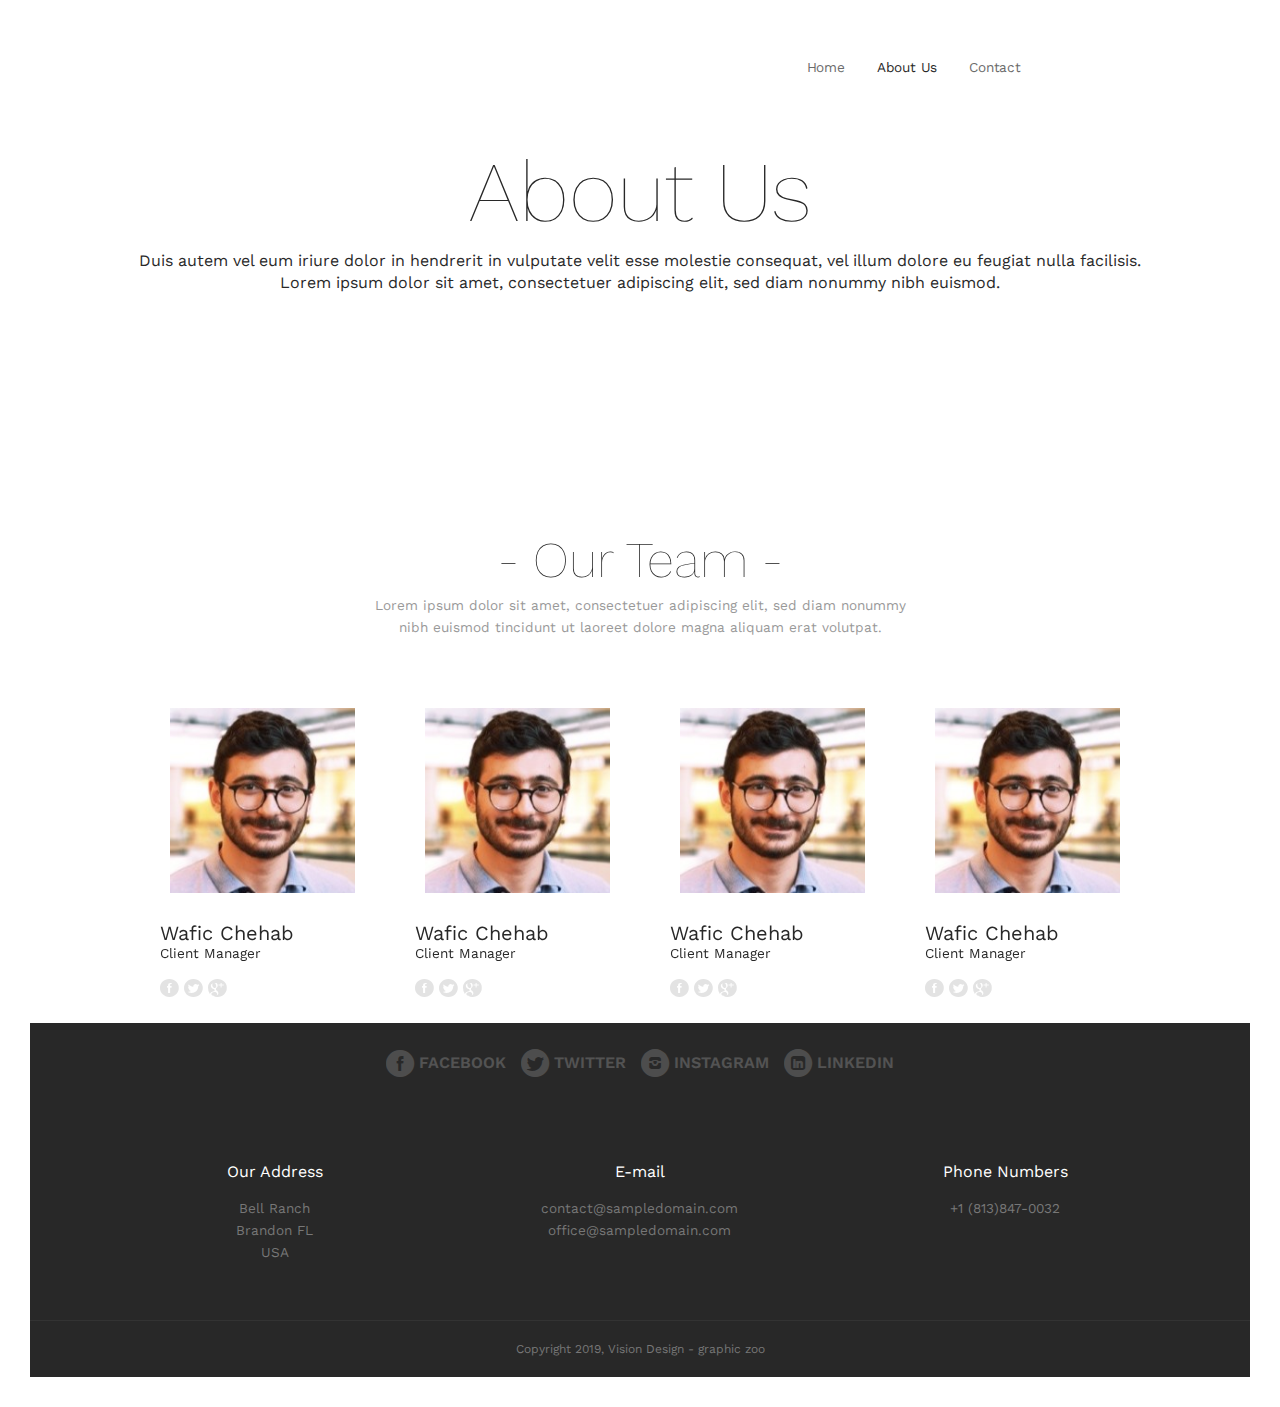
==== about-us.html @ f4c23b9e "Update about-us.html" ====
<!DOCTYPE html>
<html lang="en-US">
  <head>
    <meta charset="UTF-8">
    <meta name="viewport" content="width=device-width, initial-scale=1.0" />
    <title>Florida Multi Tech Services - Here To Help With Tech Questions</title>
    <link rel="stylesheet" href="css/components.css">
    <link rel="stylesheet" href="css/icons.css">
    <link rel="stylesheet" href="css/responsee.css">
    <link rel="stylesheet" href="owl-carousel/owl.carousel.css">
    <link rel="stylesheet" href="owl-carousel/owl.theme.css">
    <link rel="stylesheet" href="css/lightcase.css">
    <!-- CUSTOM STYLE -->
    <link rel="stylesheet" href="css/template-style.css">
    <link href="https://fonts.googleapis.com/css?family=Work+Sans:100,400,600,900&subset=latin-ext" rel="stylesheet">
    <script type="text/javascript" src="js/jquery-1.8.3.min.js"></script>
    <script type="text/javascript" src="js/jquery-ui.min.js"></script>
  </head>

  <body class="size-1140">
  	<!-- PREMIUM FEATURES BUTTON
  	<a target="_blank" class="hide-s" href="../template/minimalista-premium-responsive-business-template/" style="position:fixed;top:120px;right:-14px;z-index:10;"><img src="img/premium-features.png" alt=""></a>-->
    <div id="page-wrapper">
      <!-- HEADER -->
      <header role="banner" class="position-absolute margin-top-30 margin-m-top-0 margin-s-top-0">
        <!-- Top Navigation -->
        <nav class="background-transparent background-transparent-hightlight full-width sticky">
          <div class="s-12 l-2">
            <a href="index.html" class="logo">
              <!-- Logo version before sticky nav
              <img class="logo-before" src="img/logo-dark.png" alt="">  -->
              <!-- Logo version after sticky nav
              <img class="logo-after" src="img/logo-dark.png" alt="">   -->
            </a>
          </div>
          <div class="s-12 l-10">
            <div class="top-nav right">

              <ul class="right chevron">
                <li><a href="index.html">Home</a></li>
                <li><a href="about-us.html">About Us</a></li>
                <li><a href="contact.html">Contact</a></li>
              </ul>
            </div>
          </div>
        </nav>
      </header>

      <!-- MAIN -->
      <main role="main">
        <!-- Content -->
        <article>
          <header class="section-top-padding background-white">
            <div class="line text-center">
              <h1 class="text-dark text-s-size-30 text-m-size-40 text-l-size-headline text-thin text-line-height-1">About Us</h1>
              <p class="margin-bottom-0 text-size-16 text-dark">Duis autem vel eum iriure dolor in hendrerit in vulputate velit esse molestie consequat, vel illum dolore eu feugiat nulla facilisis.<br>
              Lorem ipsum dolor sit amet, consectetuer adipiscing elit, sed diam nonummy nibh euismod.</p>
            </div>
          </header>
          <section class="section-top-padding background-white">
            <!--<div class="line">
              <div class="margin">
                <div class="s-12 m-12 l-4 margin-m-bottom">
                  <a class="image-hover-zoom margin-bottom" href="/"><img src="img/img-03.jpg" alt=""></a>
                  <h2>Soluta esse molestie</h2>
                  <p class="margin-bottom">Duis autem vel eum iriure dolor in hendrerit in vulputate velit esse molestie consequat. Lorem ipsum dolor sit amet, consectetuer adipiscing elit, sed diam nonummy nibh euismod.</p>
                </div>
                <div class="s-12 m-12 l-4 margin-m-bottom">
                  <a class="image-hover-zoom margin-bottom" href="/"><img src="img/img-04.jpg" alt=""></a>
                  <h2>Dolore feugiat nulla</h2>
                  <p class="margin-bottom">Iriure dolor in hendrerit duis autem vel eum in vulputate velit esse molestie vel illum. Lorem ipsum dolor sit amet, consectetuer adipiscing elit, sed diam nonummy nibh euismod.</p>
                </div>
                <div class="s-12 m-12 l-4 margin-m-bottom">
                  <a class="image-hover-zoom margin-bottom" href="/"><img src="img/img-05.jpg" alt=""></a>
                  <h2>Consequat vel illum</h2>
                  <p class="margin-bottom">Hendrerit in vulputate velit esse molestie consequat, vel illum dolore eu feugiat consequat. Lorem ipsum dolor sit amet, consectetuer adipiscing elit, sed diam nonummy nibh euismod.</p>
                </div>
              </div>
            </div> -->
          </section>
          <section class="section-top-padding background-white">
            <div class="line">
              <h2 class="text-s-size-40 text-size-50 text-line-height-1 margin-bottom-10 text-thin text-center"><span class="text-dark">-</span> Our Team <span class="text-dark">-</span></h2>
              <p class="margin-bottom-50 text-center">
              Lorem ipsum dolor sit amet, consectetuer adipiscing elit, sed diam nonummy<br> nibh euismod tincidunt ut laoreet dolore magna aliquam erat volutpat.
              </p>
              <div class="carousel-blocks owl-carousel">
                <div class="item">
                  <div class="padding">
                    <img class="full-img border-image border-primary" src="img/team-01.jpg" alt="" title="Team" />
                    <h3 class="text-s-size-16 text-size-20 text-line-height-1 text-dark margin-top-20 margin-bottom-0">Wafic Chehab</h3>
                    <p class="text-size-14 text-dark margin-bottom-10">Client Manager</p>
                    <a target="_blank" href="https://www.facebook.com"><i class="icon-facebook_circle text-size-20"></i></a> <a target="_blank" href="https://www.twitter.com"><i class="icon-twitter_circle text-size-20"></i></a> <a target="_blank" href="https://www.google.com"><i class="icon-google_plus_circle text-size-20"></i></a>
                  </div>
                </div>
              <!--  <div class="item">
                  <div class="padding">
                    <img class="full-img border-image border-primary" src="img/team-02.jpg" alt="" title="Team" />
                    <h3 class="text-s-size-16 text-size-20 text-line-height-1 text-dark margin-top-20 margin-bottom-0">Jane Naismith</h3>
                    <p class="text-size-14 text-dark margin-bottom-10">Graphic Designer</p>
                    <a target="_blank" href="https://www.facebook.com"><i class="icon-facebook_circle text-size-20"></i></a> <a target="_blank" href="https://www.google.com"><i class="icon-google_plus_circle text-size-20"></i></a>
                  </div>
                </div> -->
              <!--  <div class="item">
                  <div class="padding">
                    <img class="full-img border-image border-primary" src="img/team-03.jpg" alt="" title="Team" />
                    <h3 class="text-s-size-16 text-size-20 text-line-height-1 text-dark margin-top-20 margin-bottom-0">Mark Stoner</h3>
                    <p class="text-size-14 text-dark margin-bottom-10">Web Developer</p>
                    <a target="_blank" href="https://www.facebook.com"><i class="icon-facebook_circle text-size-20"></i></a> <a target="_blank" href="https://www.twitter.com"><i class="icon-twitter_circle text-size-20"></i></a> <a target="_blank" href="https://www.google.com"><i class="icon-google_plus_circle text-size-20"></i></a>
                  </div>
                </div> -->
              <!--  <div class="item">
                  <div class="padding">
                    <img class="full-img border-image border-primary" src="img/team-04.jpg" alt="" title="Team" />
                    <h3 class="text-s-size-16 text-size-20 text-line-height-1 text-dark margin-top-20 margin-bottom-0">John Sandman</h3>
                    <p class="text-size-14 text-dark margin-bottom-10">Account Manager</p>
                    <a target="_blank" href="https://www.facebook.com"><i class="icon-facebook_circle text-size-20"></i></a> <a target="_blank" href="https://www.twitter.com"><i class="icon-twitter_circle text-size-20"></i></a> <a target="_blank" href="https://www.google.com"><i class="icon-google_plus_circle text-size-20"></i></a>
                  </div>
                </div> -->
              <!--  <div class="item">
                  <div class="padding">
                    <img class="full-img border-image border-primary" src="img/team-05.jpg" alt="" title="Team" />
                    <h3 class="text-s-size-16 text-size-20 text-line-height-1 text-dark margin-top-20 margin-bottom-0">Melissa Style</h3>
                    <p class="text-size-14 text-dark margin-bottom-10">Graphic Designer</p>
                    <a target="_blank" href="https://www.twitter.com"><i class="icon-twitter_circle text-size-20"></i></a> <a target="_blank" href="https://www.google.com"><i class="icon-google_plus_circle text-size-20"></i></a>
                  </div>
                </div>
              </div>-->
            </div>
          </section>
          <!-- <section class="section background-white">
            <div class="line">
              <h2 class="text-s-size-40 text-size-50 text-line-height-1 margin-bottom-10 text-thin text-center"><span class="text-dark">-</span> Our Clients <span class="text-dark">-</span></h2>
              <p class="margin-bottom-50 text-center">
              Lorem ipsum dolor sit amet, consectetuer adipiscing elit, sed diam nonummy<br> nibh euismod tincidunt ut laoreet dolore magna aliquam erat volutpat.
              </p>
              <div class="margin2x">
                <div class="s-6 m-4 l-2">
                  <img class="margin-bottom-40" src="img/logo-5.png" alt="">
                </div>
                <div class="s-6 m-4 l-2">
                  <img class="margin-bottom-40" src="img/logo-2.png" alt="">
                </div>
                <div class="s-6 m-4 l-2">
                  <img class="margin-bottom-40" src="img/logo-3.png" alt="">
                </div>
                <div class="s-6 m-4 l-2">
                  <img class="margin-bottom-40" src="img/logo-4.png" alt="">
                </div>
                <div class="s-6 m-4 l-2">
                  <img class="margin-bottom-40" src="img/logo-5.png" alt="">
                </div>
                <div class="s-6 m-4 l-2">
                  <img class="margin-bottom-40" src="img/logo-1.png" alt="">
                </div>
                <div class="s-6 m-4 l-2">
                  <img class="margin-m-bottom-40" src="img/logo-2.png" alt="">
                </div>
                <div class="s-6 m-4 l-2">
                  <img class="margin-m-bottom-40" src="img/logo-3.png" alt="">
                </div>
                <div class="s-6 m-4 l-2">
                  <img class="margin-m-bottom-40" src="img/logo-4.png" alt="">
                </div>
                <div class="s-6 m-4 l-2">
                  <img class="margin-m-bottom-40" src="img/logo-1.png" alt="">
                </div>
                <div class="s-6 m-4 l-2">
                  <img class="margin-m-bottom-40" src="img/logo-3.png" alt="">
                </div>
                <div class="s-6 m-4 l-2">
                  <img src="img/logo-4.png" alt="">
                </div>
              </div>
            </div>
          </section> -->
        </article>
      </main>

      <!-- FOOTER -->
      <footer>
        <!-- Contact Us -->
        <div class="background-dark padding text-center footer-social">
          <a class="margin-right-10" target="_blank" href="https://www.facebook.com"><i class="icon-facebook_circle text-size-30"></i> <span class="text-strong text-white hide-s hide-m">FACEBOOK</span></a>
          <a class="margin-right-10" target="_blank" href="https://www.twitter.com"><i class="icon-twitter_circle text-size-30"></i> <span class="text-strong text-white hide-s hide-m">TWITTER</span></a>
          <a class="margin-right-10" target="_blank" href="https://www.instagram.com"><i class="icon-instagram_circle text-size-30"></i> <span class="text-strong text-white hide-s hide-m">INSTAGRAM</span></a>
          <a target="_blank" href="https://www.linkedin.com"><i class="icon-linked_in_circle text-size-30"></i> <span class="text-strong text-white hide-s hide-m">LINKEDIN</span></a>
        </div>

        <!-- Main Footer -->
        <section class="section-small-padding text-center background-dark full-width">
          <div class="line">
            <div class="margin">
              <!-- Collumn 1 -->
              <div class="s-12 m-12 l-4 margin-m-bottom-30">
                <h3 class="text-size-16">Our Address</h3>
                <p class="text-size-14">
                   Bell Ranch<br>
                   Brandon FL<br>
                   USA
                </p>
              </div>
              <!-- Collumn 2 -->
              <div class="s-12 m-12 l-4 margin-m-bottom-30">
                <h3 class="text-size-16">E-mail</h3>
                <p class="text-size-14">
                   contact@sampledomain.com<br>
                   office@sampledomain.com
                </p>
              </div>
              <!-- Collumn 3 -->
              <div class="s-12 m-12 l-4 ">
                <h3 class="text-size-16">Phone Numbers</h3>
                <p class="text-size-14">
                   +1 (813)847-0032<br>

                </p>
              </div>
            </div>
          </div>
        </section>
        <hr class="break margin-top-bottom-0" style="border-color: rgba(0, 0, 0, 0.80);">

        <!-- Bottom Footer -->
        <section class="padding background-dark full-width">
          <div class="text-center">
            <p class="text-size-12">Copyright 2019, Vision Design - graphic zoo</p>

          </div>
        </section>
      </footer>
    </div>
    <script type="text/javascript" src="js/responsee.js"></script>
    <script type="text/javascript" src="js/jquery.events.touch.js"></script>
    <script type="text/javascript" src="owl-carousel/owl.carousel.js"></script>
    <script type="text/javascript" src="js/template-scripts.js"></script>
  </body>
</html>
---- css/components.css ----
/*
 * Components CSS - v6 - 2016-07-08
 * https://www.myresponsee.com
 * Copyright 2019, Vision Design - graphic zoo
 * Free to use under the MIT license.
*/
/* Tabs */
.tab-item {
  background: none repeat scroll 0 0 #fff;
  display: none;
  padding: 1.25rem 0;
}
.tab-item.tab-active {
  display: block;
}
.tab-content > .tab-label {
  display: none;
}
.tab-nav > .tab-label {
  float:left;
}
a.tab-label, a.tab-label:link, a.tab-label:visited, a.tab-label:hover {
  background: none repeat scroll 0 0 #262626;
  color: #fff;
  margin-right: 1px;
  padding: 0.625rem 1.25rem;
  transition: background 0.20s linear 0s;
  -o-transition: background 0.20s linear 0s;
  -ms-transition: background 0.20s linear 0s;
  -moz-transition: background 0.20s linear 0s;
  -webkit-transition: background 0.20s linear 0s;
}
a.tab-label:hover,a.tab-label.active-btn {
  background: none repeat scroll 0 0 #999;
}
.tab-label.active-btn {
  cursor: default;
}
.tab-content {
  text-align: left;
}
@media screen and (max-width:768px) {    
  .tab-nav > .tab-label {
    margin: 0.5px 0;
    width: 100%;
  }
}
/* Custom forms */
form.customform input, form.customform select, form.customform textarea, form.customform button {
 font-size:0.9rem;
 font-family:inherit;
 margin-bottom:1.25rem;
} 
form.customform input, form.customform select {height: 2.7rem;}
form.customform input, form.customform textarea, form.customform select { 
 background: none repeat scroll 0 0 #F5F5F5;
 transition: background 0.20s linear 0s;
 -o-transition: background 0.20s linear 0s;
 -ms-transition: background 0.20s linear 0s;
 -moz-transition: background 0.20s linear 0s;
 -webkit-transition: background 0.20s linear 0s;
}
form.customform input:hover, form.customform textarea:hover, form.customform select:hover, form.customform input:focus, form.customform textarea:focus, form.customform select:focus {background: none repeat scroll 0 0 #fff;}
form.customform input, form.customform textarea, form.customform select {
 background: none repeat scroll 0 0 #F5F5F5;
 border: 1px solid #E0E0E0;
 padding: 0.625rem;
 width: 100%;
}
form.customform input[type="file"] {
 border: 1px solid #E0E0E0;
 height: auto;
 max-height: 2.7rem;
 min-height: 2.7rem;
 padding: 0.4rem;
 width: 100%;
}
form.customform input[type="radio"], form.customform input[type="checkbox"] {
 margin-right: 0.625rem;
 width:auto;
 padding:0;
 height:auto;
}
form.customform option {padding: 0.625rem;}
form.customform select[multiple="multiple"] {height: auto;}
form.customform button {
 width: 100%;
 background: none repeat scroll 0 0 #152732;
 border: 0 none;
 color: #fff;
 height: 2.7rem;
 padding: 0.625rem;
 cursor:pointer;
 width: 100%;
 transition: background 0.20s linear 0s;
 -o-transition: background 0.20s linear 0s;
 -ms-transition: background 0.20s linear 0s;
 -moz-transition: background 0.20s linear 0s;
 -webkit-transition: background 0.20s linear 0s;
}
/* Tooltip */
a.tooltip-container,.tooltip-container {
  border-bottom:1px dotted;
  border-bottom-color: color;
  cursor: help;
  font-weight: 600;
}
a .tooltip-content,.tooltip-content {
  background: #152732 none repeat scroll 0 0;
  color: #fff!important;
  border-radius: 3px;
  display: none;
  font-size: 0.8rem;
  font-weight: normal;
  line-height: 1.3rem;
  margin-top: -1.25rem;
  max-width: 300px;
  padding: 0.625rem;
  position: absolute;
  z-index: 10;
}
.tooltip-content::after {
  border-left: 9px solid transparent;
  border-right: 9px solid transparent;
  border-top: 7px solid #152732;
  bottom: -5px;
  clear: both;
  content: "";
  height: 0;
  left: 50%;
  margin-left: -5px;
  position: absolute;
  width: 0;
}
a.tooltip-content.tooltip-bottom,.tooltip-content.tooltip-bottom {
  margin-top: 1.25rem;
}
.tooltip-content.tooltip-bottom::after {
  border-left: 9px solid transparent;
  border-right: 9px solid transparent;
  border-top: 0;
  border-bottom: 7px solid #152732;
  top: -5px;
}
/* Buttons */
.button,a.button,a.button:link,a.button:active,a.button:visited {
  background: #777 none repeat scroll 0 0;
  border: 0;
  color: #fff;
  cursor: pointer;
  display: inline-block;
  font-size: 0.85rem;
  padding: 0.825rem 1rem;
  text-align: center;
  transition: all 0.20s linear 0s;
  -o-transition: all 0.20s linear 0s;
  -ms-transition: all 0.20s linear 0s;
  -moz-transition: all 0.20s linear 0s;
  -webkit-transition: all 0.20s linear 0s;
}
.button.rounded-btn {
  border-radius: 4px;
}
.button.rounded-full-btn {
  border-radius: 100px;
}
.button:hover {box-shadow: 0 0 10px 100px rgba(255,255,255,0.15) inset;}
.button.secondary-btn,a.button.secondary-btn,a.button.secondary-btn:link,a.button.secondary-btn:active,a.button.secondary-btn:visited {
  background: #444 none repeat scroll 0 0;
}
.button.cancel-btn,a.button.cancel-btn,a.button.cancel-btn:link,a.button.cancel-btn:active,a.button.cancel-btn:visited {
  background: #dc003a none repeat scroll 0 0;
}
.button.submit-btn,a.button.submit-btn,a.button.submit-btn:link,a.button.submit-btn:active,a.button.submit-btn:visited {
  background: #b4bf04 none repeat scroll 0 0;
}
.button.reload-btn,a.button.reload-btn,a.button.reload-btn:link,a.button.reload-btn:active,a.button.reload-btn:visited {
  background: #ff9800 none repeat scroll 0 0;
}
.button.disabled-btn {
  cursor: not-allowed!important;
  opacity: 0.2;
}
.button i {
  background: rgba(0, 0, 0, 0.1) none repeat scroll 0 0;
  border-radius: 27px;
  color: #fff!important;
  display: inline-block;
  font-size: 0.8rem;
  height: 27px;
  line-height: 27px;
  margin-right: 5px;
  width: 27px;
  transition: all 0.20s linear 0s;
  -o-transition: all 0.20s linear 0s;
  -ms-transition: all 0.20s linear 0s;
  -moz-transition: all 0.20s linear 0s;
  -webkit-transition: all 0.20s linear 0s;
}
.button:hover > i {
  background: rgba(0, 0, 0, 0.06) none repeat scroll 0 0;
}
.grid .button {
    width: 100%;
}
---- css/icons.css ----
/* Icon font - MFG labs */
@font-face {
  font-family: 'mfg';
    src: url('../font/mfglabsiconset-webfont.eot');
    src: url('../font/mfglabsiconset-webfont.svg#mfg_labs_iconsetregular') format('svg'),
   		   url('../font/mfglabsiconset-webfont.eot?#iefix') format('embedded-opentype'),
         url('../font/mfglabsiconset-webfont.woff') format('woff'),
         url('../font/mfglabsiconset-webfont.ttf') format('truetype');
    font-weight: normal;
    font-style: normal;
}

.icon-cloud,
.icon-at,
.icon-plus,
.icon-minus,
.icon-arrow_up,
.icon-arrow_down,
.icon-arrow_right,
.icon-arrow_left,
.icon-chevron_down,
.icon-chevron_up,
.icon-chevron_right,
.icon-chevron_left,
.icon-reorder,
.icon-list,
.icon-reorder_square,
.icon-reorder_square_line,
.icon-coverflow,
.icon-coverflow_line,
.icon-pause,
.icon-play,
.icon-step_forward,
.icon-step_backward,
.icon-fast_forward,
.icon-fast_backward,
.icon-cloud_upload,
.icon-cloud_download,
.icon-data_science,
.icon-data_science_black,
.icon-globe,
.icon-globe_black,
.icon-math_ico,
.icon-math,
.icon-math_black,
.icon-paperplane_ico,
.icon-paperplane,
.icon-paperplane_black,
.icon-color_balance,
.icon-star,
.icon-star_half,
.icon-star_empty,
.icon-star_half_empty,
.icon-reload,
.icon-heart,
.icon-heart_broken,
.icon-hashtag,
.icon-reply,
.icon-retweet,
.icon-signin,
.icon-signout,
.icon-download,
.icon-upload,
.icon-placepin,
.icon-display_screen,
.icon-tablet,
.icon-smartphone,
.icon-connected_object,
.icon-lock,
.icon-unlock,
.icon-camera,
.icon-isight,
.icon-video_camera,
.icon-random,
.icon-message,
.icon-discussion,
.icon-calendar,
.icon-ringbell,
.icon-movie,
.icon-mail,
.icon-pen,
.icon-settings,
.icon-measure,
.icon-vector,
.icon-vector_pen,
.icon-mute_on,
.icon-mute_off,
.icon-home,
.icon-sheet,
.icon-arrow_big_right,
.icon-arrow_big_left,
.icon-arrow_big_down,
.icon-arrow_big_up,
.icon-dribbble_circle,
.icon-dribbble,
.icon-facebook_circle,
.icon-facebook,
.icon-git_circle_alt,
.icon-git_circle,
.icon-git,
.icon-octopus,
.icon-twitter_circle,
.icon-twitter,
.icon-google_plus_circle,
.icon-google_plus,
.icon-linked_in_circle,
.icon-linked_in,
.icon-instagram,
.icon-instagram_circle,
.icon-mfg_icon,
.icon-xing,
.icon-xing_circle,
.icon-mfg_icon_circle,
.icon-user,
.icon-user_male,
.icon-user_female,
.icon-users,
.icon-file_open,
.icon-file_close,
.icon-file_alt,
.icon-file_close_alt,
.icon-attachment,
.icon-check,
.icon-cross_mark,
.icon-cancel_circle,
.icon-check_circle,
.icon-magnifying,
.icon-inbox,
.icon-clock,
.icon-stopwatch,
.icon-hourglass,
.icon-trophy,
.icon-unlock_alt,
.icon-lock_alt,
.icon-arrow_doubled_right,
.icon-arrow_doubled_left,
.icon-arrow_doubled_down,
.icon-arrow_doubled_up,
.icon-link,
.icon-warning,
.icon-warning_alt,
.icon-magnifying_plus,
.icon-magnifying_minus,
.icon-white_question,
.icon-black_question,
.icon-stop,
.icon-share,
.icon-eye,
.icon-trash_can,
.icon-hard_drive,
.icon-information_black,
.icon-information_white,
.icon-printer,
.icon-letter,
.icon-soundcloud,
.icon-soundcloud_circle,
.icon-anchor,
.icon-female_sign,
.icon-male_sign,
.icon-joystick,
.icon-high_voltage,
.icon-fire,
.icon-newspaper,
.icon-chart,
.icon-spread,
.icon-spinner_1,
.icon-spinner_2,
.icon-chart_alt,
.icon-label,
.icon-brush,
.icon-refresh,
.icon-node,
.icon-node_2,
.icon-node_3,
.icon-link_2_nodes,
.icon-link_3_nodes,
.icon-link_loop_nodes,
.icon-node_size,
.icon-node_color,
.icon-layout_directed,
.icon-layout_radial,
.icon-layout_hierarchical,
.icon-node_link_direction,
.icon-node_link_short_path,
.icon-node_cluster,
.icon-display_graph,
.icon-node_link_weight,
.icon-more_node_links,
.icon-node_shape,
.icon-node_icon,
.icon-node_text,
.icon-node_link_text,
.icon-node_link_color,
.icon-node_link_shape,
.icon-credit_card,
.icon-disconnect,
.icon-graph,
.icon-new_user {
  font-family: 'mfg';
  font-style: normal;
  font-variant: normal;
  font-weight: normal;
  color:#e3e3e3;
  speak: none; 
  text-transform: none;
  /* Better Font Rendering =========== */
  -webkit-font-smoothing: antialiased;
  -moz-osx-font-smoothing: grayscale;
}
.icon2x {font-size: 2rem;}
.icon3x {font-size: 3rem;}

.icon-cloud:before { content: "\2601"; }
.icon-at:before { content: "\0040"; }
.icon-plus:before { content: "\002B"; }
.icon-minus:before { content: "\2212"; }
.icon-arrow_up:before { content: "\2191"; }
.icon-arrow_down:before { content: "\2193"; }
.icon-arrow_right:before { content: "\2192"; }
.icon-arrow_left:before { content: "\2190"; }
.icon-chevron_down:before { content: "\f004"; }
.icon-chevron_up:before { content: "\f005"; }
.icon-chevron_right:before { content: "\f006"; }
.icon-chevron_left:before { content: "\f007"; }
.icon-reorder:before { content: "\f008"; }
.icon-list:before { content: "\f009"; }
.icon-reorder_square:before { content: "\f00a"; }
.icon-reorder_square_line:before { content: "\f00b"; }
.icon-coverflow:before { content: "\f00c"; }
.icon-coverflow_line:before { content: "\f00d"; }
.icon-pause:before { content: "\f00e"; }
.icon-play:before { content: "\f00f"; }
.icon-step_forward:before { content: "\f010"; }
.icon-step_backward:before { content: "\f011"; }
.icon-fast_forward:before { content: "\f012"; }
.icon-fast_backward:before { content: "\f013"; }
.icon-cloud_upload:before { content: "\f014"; }
.icon-cloud_download:before { content: "\f015"; }
.icon-data_science:before { content: "\f016"; }
.icon-data_science_black:before { content: "\f017"; }
.icon-globe:before { content: "\f018"; }
.icon-globe_black:before { content: "\f019"; }
.icon-math_ico:before { content: "\f01a"; }
.icon-math:before { content: "\f01b"; }
.icon-math_black:before { content: "\f01c"; }
.icon-paperplane_ico:before { content: "\f01d"; }
.icon-paperplane:before { content: "\f01e"; }
.icon-paperplane_black:before { content: "\f01f"; }
.icon-color_balance:before { content: "\f020"; }
.icon-star:before { content: "\2605"; }
.icon-star_half:before { content: "\f022"; }
.icon-star_empty:before { content: "\2606"; }
.icon-star_half_empty:before { content: "\f024"; }
.icon-reload:before { content: "\f025"; }
.icon-heart:before { content: "\2665"; }
.icon-heart_broken:before { content: "\f028"; }
.icon-hashtag:before { content: "\f029"; }
.icon-reply:before { content: "\f02a"; }
.icon-retweet:before { content: "\f02b"; }
.icon-signin:before { content: "\f02c"; }
.icon-signout:before { content: "\f02d"; }
.icon-download:before { content: "\f02e"; }
.icon-upload:before { content: "\f02f"; }
.icon-placepin:before { content: "\f031"; }
.icon-display_screen:before { content: "\f032"; }
.icon-tablet:before { content: "\f033"; }
.icon-smartphone:before { content: "\f034"; }
.icon-connected_object:before { content: "\f035"; }
.icon-lock:before { content: "\F512"; }
.icon-unlock:before { content: "\F513"; }
.icon-camera:before { content: "\F4F7"; }
.icon-isight:before { content: "\f039"; }
.icon-video_camera:before { content: "\f03a"; }
.icon-random:before { content: "\f03b"; }
.icon-message:before { content: "\F4AC"; }
.icon-discussion:before { content: "\f03d"; }
.icon-calendar:before { content: "\F4C5"; }
.icon-ringbell:before { content: "\f03f"; }
.icon-movie:before { content: "\f040"; }
.icon-mail:before { content: "\2709"; }
.icon-pen:before { content: "\270F"; }
.icon-settings:before { content: "\9881"; }
.icon-measure:before { content: "\f044"; }
.icon-vector:before { content: "\f045"; }
.icon-vector_pen:before { content: "\2712"; }
.icon-mute_on:before { content: "\f047"; }
.icon-mute_off:before { content: "\f048"; }
.icon-home:before { content: "\2302"; }
.icon-sheet:before { content: "\f04a"; }
.icon-arrow_big_right:before { content: "\21C9"; }
.icon-arrow_big_left:before { content: "\21C7"; }
.icon-arrow_big_down:before { content: "\21CA"; }
.icon-arrow_big_up:before { content: "\21C8"; }
.icon-dribbble_circle:before { content: "\f04f"; }
.icon-dribbble:before { content: "\f050"; }
.icon-facebook_circle:before { content: "\f051"; }
.icon-facebook:before { content: "\f052"; }
.icon-git_circle_alt:before { content: "\f053"; }
.icon-git_circle:before { content: "\f054"; }
.icon-git:before { content: "\f055"; }
.icon-octopus:before { content: "\f056"; }
.icon-twitter_circle:before { content: "\f057"; }
.icon-twitter:before { content: "\f058"; }
.icon-google_plus_circle:before { content: "\f059"; }
.icon-google_plus:before { content: "\f05a"; }
.icon-linked_in_circle:before { content: "\f05b"; }
.icon-linked_in:before { content: "\f05c"; }
.icon-instagram:before { content: "\f05d"; }
.icon-instagram_circle:before { content: "\f05e"; }
.icon-mfg_icon:before { content: "\f05f"; }
.icon-xing:before { content: "\F532"; }
.icon-xing_circle:before { content: "\F533"; }
.icon-mfg_icon_circle:before { content: "\f060"; }
.icon-user:before { content: "\f061"; }
.icon-user_male:before { content: "\f062"; }
.icon-user_female:before { content: "\f063"; }
.icon-users:before { content: "\f064"; }
.icon-file_open:before { content: "\F4C2"; }
.icon-file_close:before { content: "\f067"; }
.icon-file_alt:before { content: "\f068"; }
.icon-file_close_alt:before { content: "\f069"; }
.icon-attachment:before { content: "\f06a"; }
.icon-check:before { content: "\2713"; }
.icon-cross_mark:before { content: "\274C"; }
.icon-cancel_circle:before { content: "\F06E"; }
.icon-check_circle:before { content: "\f06d"; }
.icon-magnifying:before { content: "\F50D"; }
.icon-inbox:before { content: "\f070"; }
.icon-clock:before { content: "\23F2"; }
.icon-stopwatch:before { content: "\23F1"; }
.icon-hourglass:before { content: "\231B"; }
.icon-trophy:before { content: "\f074"; }
.icon-unlock_alt:before { content: "\F075"; }
.icon-lock_alt:before { content: "\F510"; }
.icon-arrow_doubled_right:before { content: "\21D2"; }
.icon-arrow_doubled_left:before { content: "\21D0"; }
.icon-arrow_doubled_down:before { content: "\21D3"; }
.icon-arrow_doubled_up:before { content: "\21D1"; }
.icon-link:before { content: "\f07B"; }
.icon-warning:before { content: "\2757"; }
.icon-warning_alt:before { content: "\2755"; }
.icon-magnifying_plus:before { content: "\f07E"; }
.icon-magnifying_minus:before { content: "\f07F"; }
.icon-white_question:before { content: "\2754"; }
.icon-black_question:before { content: "\2753"; }
.icon-stop:before { content: "\f080"; }
.icon-share:before { content: "\f081"; }
.icon-eye:before { content: "\f082"; }
.icon-trash_can:before { content: "\f083"; }
.icon-hard_drive:before { content: "\f084"; }
.icon-information_black:before { content: "\f085"; }
.icon-information_white:before { content: "\f086"; }
.icon-printer:before { content: "\f087"; }
.icon-letter:before { content: "\f088"; }
.icon-soundcloud:before { content: "\f089"; }
.icon-soundcloud_circle:before { content: "\f08A"; }
.icon-anchor:before { content: "\2693"; }
.icon-female_sign:before { content: "\2640"; }
.icon-male_sign:before { content: "\2642"; }
.icon-joystick:before { content: "\F514"; }
.icon-high_voltage:before { content: "\26A1"; }
.icon-fire:before { content: "\F525"; }
.icon-newspaper:before { content: "\F4F0"; }
.icon-chart:before { content: "\F526"; }
.icon-spread:before { content: "\F527"; }
.icon-spinner_1:before { content: "\F528"; }
.icon-spinner_2:before { content: "\F529"; }
.icon-chart_alt:before { content: "\F530"; }
.icon-label:before { content: "\F531"; }
.icon-brush:before { content: "\E000"; }
.icon-refresh:before { content: "\E001"; }
.icon-node:before { content: "\E002"; }
.icon-node_2:before { content: "\E003"; }
.icon-node_3:before { content: "\E004"; }
.icon-link_2_nodes:before { content: "\E005"; }
.icon-link_3_nodes:before { content: "\E006"; }
.icon-link_loop_nodes:before { content: "\E007"; }
.icon-node_size:before { content: "\E008"; }
.icon-node_color:before { content: "\E009"; }
.icon-layout_directed:before { content: "\E010"; }
.icon-layout_radial:before { content: "\E011"; }
.icon-layout_hierarchical:before { content: "\E012"; }
.icon-node_link_direction:before { content: "\E013"; }
.icon-node_link_short_path:before { content: "\E014"; }
.icon-node_cluster:before { content: "\E015"; }
.icon-display_graph:before { content: "\E016"; }
.icon-node_link_weight:before { content: "\E017"; }
.icon-more_node_links:before { content: "\E018"; }
.icon-node_shape:before { content: "\E00A"; }
.icon-node_icon:before { content: "\E00B"; }
.icon-node_text:before { content: "\E00C"; }
.icon-node_link_text:before { content: "\E00D"; }
.icon-node_link_color:before { content: "\E00E"; }
.icon-node_link_shape:before { content: "\E00F"; }
.icon-credit_card:before { content: "\F4B3"; }
.icon-disconnect:before { content: "\F534"; }
.icon-graph:before { content: "\F535"; }
.icon-new_user:before { content: "\F536"; }


/* Icon font - Simple Line Icons */
@font-face {
  font-family: 'sli';
  src: url('../font/Simple-Line-Icons.eot?v=2.2.2');
  src: url('../font/Simple-Line-Icons.eot?v=2.2.2#iefix') format('embedded-opentype'), url('../font/Simple-Line-Icons.ttf?v=2.2.2') format('truetype'), url('../font/Simple-Line-Icons.woff2?v=2.2.2') format('woff2'), url('../font/Simple-Line-Icons.woff?v=2.2.2') format('woff'), url('../font/Simple-Line-Icons.svg?v=2.2.2#simple-line-icons') format('svg');
  font-weight: normal;
  font-style: normal;
}

.icon-sli-user,
.icon-sli-people,
.icon-sli-user-female,
.icon-sli-user-follow,
.icon-sli-user-following,
.icon-sli-user-unfollow,
.icon-sli-login,
.icon-sli-logout,
.icon-sli-emotsmile,
.icon-sli-phone,
.icon-sli-call-end,
.icon-sli-call-in,
.icon-sli-call-out,
.icon-sli-map,
.icon-sli-location-pin,
.icon-sli-direction,
.icon-sli-directions,
.icon-sli-compass,
.icon-sli-layers,
.icon-sli-menu,
.icon-sli-list,
.icon-sli-options-vertical,
.icon-sli-options,
.icon-sli-arrow-down,
.icon-sli-arrow-left,
.icon-sli-arrow-right,
.icon-sli-arrow-up,
.icon-sli-arrow-up-circle,
.icon-sli-arrow-left-circle,
.icon-sli-arrow-right-circle,
.icon-sli-arrow-down-circle,
.icon-sli-check,
.icon-sli-clock,
.icon-sli-plus,
.icon-sli-minus,
.icon-sli-close,
.icon-sli-organization,
.icon-sli-trophy,
.icon-sli-screen-smartphone,
.icon-sli-screen-desktop,
.icon-sli-plane,
.icon-sli-notebook,
.icon-sli-mustache,
.icon-sli-mouse,
.icon-sli-magnet,
.icon-sli-energy,
.icon-sli-disc,
.icon-sli-cursor,
.icon-sli-cursor-move,
.icon-sli-crop,
.icon-sli-chemistry,
.icon-sli-speedometer,
.icon-sli-shield,
.icon-sli-screen-tablet,
.icon-sli-magic-wand,
.icon-sli-hourglass,
.icon-sli-graduation,
.icon-sli-ghost,
.icon-sli-game-controller,
.icon-sli-fire,
.icon-sli-eyeglass,
.icon-sli-envelope-open,
.icon-sli-envelope-letter,
.icon-sli-bell,
.icon-sli-badge,
.icon-sli-anchor,
.icon-sli-wallet,
.icon-sli-vector,
.icon-sli-speech,
.icon-sli-puzzle,
.icon-sli-printer,
.icon-sli-present,
.icon-sli-playlist,
.icon-sli-pin,
.icon-sli-picture,
.icon-sli-handbag,
.icon-sli-globe-alt,
.icon-sli-globe,
.icon-sli-folder-alt,
.icon-sli-folder,
.icon-sli-film,
.icon-sli-feed,
.icon-sli-drop,
.icon-sli-drawer,
.icon-sli-docs,
.icon-sli-doc,
.icon-sli-diamond,
.icon-sli-cup,
.icon-sli-calculator,
.icon-sli-bubbles,
.icon-sli-briefcase,
.icon-sli-book-open,
.icon-sli-basket-loaded,
.icon-sli-basket,
.icon-sli-bag,
.icon-sli-action-undo,
.icon-sli-action-redo,
.icon-sli-wrench,
.icon-sli-umbrella,
.icon-sli-trash,
.icon-sli-tag,
.icon-sli-support,
.icon-sli-frame,
.icon-sli-size-fullscreen,
.icon-sli-size-actual,
.icon-sli-shuffle,
.icon-sli-share-alt,
.icon-sli-share,
.icon-sli-rocket,
.icon-sli-question,
.icon-sli-pie-chart,
.icon-sli-pencil,
.icon-sli-note,
.icon-sli-loop,
.icon-sli-home,
.icon-sli-grid,
.icon-sli-graph,
.icon-sli-microphone,
.icon-sli-music-tone-alt,
.icon-sli-music-tone,
.icon-sli-earphones-alt,
.icon-sli-earphones,
.icon-sli-equalizer,
.icon-sli-like,
.icon-sli-dislike,
.icon-sli-control-start,
.icon-sli-control-rewind,
.icon-sli-control-play,
.icon-sli-control-pause,
.icon-sli-control-forward,
.icon-sli-control-end,
.icon-sli-volume-1,
.icon-sli-volume-2,
.icon-sli-volume-off,
.icon-sli-calendar,
.icon-sli-bulb,
.icon-sli-chart,
.icon-sli-ban,
.icon-sli-bubble,
.icon-sli-camrecorder,
.icon-sli-camera,
.icon-sli-cloud-download,
.icon-sli-cloud-upload,
.icon-sli-envelope,
.icon-sli-eye,
.icon-sli-flag,
.icon-sli-heart,
.icon-sli-info,
.icon-sli-key,
.icon-sli-link,
.icon-sli-lock,
.icon-sli-lock-open,
.icon-sli-magnifier,
.icon-sli-magnifier-add,
.icon-sli-magnifier-remove,
.icon-sli-paper-clip,
.icon-sli-paper-plane,
.icon-sli-power,
.icon-sli-refresh,
.icon-sli-reload,
.icon-sli-settings,
.icon-sli-star,
.icon-sli-symbol-female,
.icon-sli-symbol-male,
.icon-sli-target,
.icon-sli-credit-card,
.icon-sli-paypal,
.icon-sli-social-tumblr,
.icon-sli-social-twitter,
.icon-sli-social-facebook,
.icon-sli-social-instagram,
.icon-sli-social-linkedin,
.icon-sli-social-pinterest,
.icon-sli-social-github,
.icon-sli-social-google,
.icon-sli-social-reddit,
.icon-sli-social-skype,
.icon-sli-social-dribbble,
.icon-sli-social-behance,
.icon-sli-social-foursqare,
.icon-sli-social-soundcloud,
.icon-sli-social-spotify,
.icon-sli-social-stumbleupon,
.icon-sli-social-youtube,
.icon-sli-social-dropbox {
  font-family: 'sli';
  font-style: normal;  
  font-variant: normal;
  font-weight: normal;
  color:#e3e3e3;
  speak: none;
  text-transform: none;
  /* Better Font Rendering =========== */
  -webkit-font-smoothing: antialiased;
  -moz-osx-font-smoothing: grayscale;
}
.icon-sli-user:before { content: "\e005"; }
.icon-sli-people:before { content: "\e001"; }
.icon-sli-user-female:before { content: "\e000"; }
.icon-sli-user-follow:before { content: "\e002"; }
.icon-sli-user-following:before { content: "\e003"; }
.icon-sli-user-unfollow:before { content: "\e004"; }
.icon-sli-login:before { content: "\e066"; }
.icon-sli-logout:before { content: "\e065"; }
.icon-sli-emotsmile:before { content: "\e021"; }
.icon-sli-phone:before { content: "\e600"; }
.icon-sli-call-end:before { content: "\e048"; }
.icon-sli-call-in:before { content: "\e047"; }
.icon-sli-call-out:before { content: "\e046"; }
.icon-sli-map:before { content: "\e033"; }
.icon-sli-location-pin:before { content: "\e096"; }
.icon-sli-direction:before { content: "\e042"; }
.icon-sli-directions:before { content: "\e041"; }
.icon-sli-compass:before { content: "\e045"; }
.icon-sli-layers:before { content: "\e034"; }
.icon-sli-menu:before { content: "\e601"; }
.icon-sli-list:before { content: "\e067"; }
.icon-sli-options-vertical:before { content: "\e602"; }
.icon-sli-options:before { content: "\e603"; }
.icon-sli-arrow-down:before { content: "\e604"; }
.icon-sli-arrow-left:before { content: "\e605"; }
.icon-sli-arrow-right:before { content: "\e606"; }
.icon-sli-arrow-up:before { content: "\e607"; }
.icon-sli-arrow-up-circle:before { content: "\e078"; }
.icon-sli-arrow-left-circle:before { content: "\e07a"; }
.icon-sli-arrow-right-circle:before { content: "\e079"; }
.icon-sli-arrow-down-circle:before { content: "\e07b"; }
.icon-sli-check:before { content: "\e080"; }
.icon-sli-clock:before { content: "\e081"; }
.icon-sli-plus:before { content: "\e095"; }
.icon-sli-minus:before { content: "\e615"; }
.icon-sli-close:before { content: "\e082"; }
.icon-sli-organization:before { content: "\e616"; }

.icon-sli-trophy:before { content: "\e006"; }
.icon-sli-screen-smartphone:before { content: "\e010"; }
.icon-sli-screen-desktop:before { content: "\e011"; }
.icon-sli-plane:before { content: "\e012"; }
.icon-sli-notebook:before { content: "\e013"; }
.icon-sli-mustache:before { content: "\e014"; }
.icon-sli-mouse:before { content: "\e015"; }
.icon-sli-magnet:before { content: "\e016"; }
.icon-sli-energy:before { content: "\e020"; }
.icon-sli-disc:before { content: "\e022"; }
.icon-sli-cursor:before { content: "\e06e"; }
.icon-sli-cursor-move:before { content: "\e023"; }
.icon-sli-crop:before { content: "\e024"; }
.icon-sli-chemistry:before { content: "\e026"; }
.icon-sli-speedometer:before { content: "\e007"; }
.icon-sli-shield:before { content: "\e00e"; }
.icon-sli-screen-tablet:before { content: "\e00f"; }
.icon-sli-magic-wand:before { content: "\e017"; }
.icon-sli-hourglass:before { content: "\e018"; }
.icon-sli-graduation:before { content: "\e019"; }
.icon-sli-ghost:before { content: "\e01a"; }
.icon-sli-game-controller:before { content: "\e01b"; }
.icon-sli-fire:before { content: "\e01c"; }
.icon-sli-eyeglass:before { content: "\e01d"; }
.icon-sli-envelope-open:before { content: "\e01e"; }
.icon-sli-envelope-letter:before { content: "\e01f"; }
.icon-sli-bell:before { content: "\e027"; }
.icon-sli-badge:before { content: "\e028"; }
.icon-sli-anchor:before { content: "\e029"; }
.icon-sli-wallet:before { content: "\e02a"; }
.icon-sli-vector:before { content: "\e02b"; }
.icon-sli-speech:before { content: "\e02c"; }
.icon-sli-puzzle:before { content: "\e02d"; }
.icon-sli-printer:before { content: "\e02e"; }
.icon-sli-present:before { content: "\e02f"; }
.icon-sli-playlist:before { content: "\e030"; }
.icon-sli-pin:before { content: "\e031"; }
.icon-sli-picture:before { content: "\e032"; }
.icon-sli-handbag:before { content: "\e035"; }
.icon-sli-globe-alt:before { content: "\e036"; }
.icon-sli-globe:before { content: "\e037"; }
.icon-sli-folder-alt:before { content: "\e039"; }
.icon-sli-folder:before { content: "\e089"; }
.icon-sli-film:before { content: "\e03a"; }
.icon-sli-feed:before { content: "\e03b"; }
.icon-sli-drop:before { content: "\e03e"; }
.icon-sli-drawer:before { content: "\e03f"; }
.icon-sli-docs:before { content: "\e040"; }
.icon-sli-doc:before { content: "\e085"; }
.icon-sli-diamond:before { content: "\e043"; }
.icon-sli-cup:before { content: "\e044"; }
.icon-sli-calculator:before { content: "\e049"; }
.icon-sli-bubbles:before { content: "\e04a"; }
.icon-sli-briefcase:before { content: "\e04b"; }
.icon-sli-book-open:before { content: "\e04c"; }
.icon-sli-basket-loaded:before { content: "\e04d"; }
.icon-sli-basket:before { content: "\e04e"; }
.icon-sli-bag:before { content: "\e04f"; }
.icon-sli-action-undo:before { content: "\e050"; }
.icon-sli-action-redo:before { content: "\e051"; }
.icon-sli-wrench:before { content: "\e052"; }
.icon-sli-umbrella:before { content: "\e053"; }
.icon-sli-trash:before { content: "\e054"; }
.icon-sli-tag:before { content: "\e055"; }
.icon-sli-support:before { content: "\e056"; }
.icon-sli-frame:before { content: "\e038"; }
.icon-sli-size-fullscreen:before { content: "\e057"; }
.icon-sli-size-actual:before { content: "\e058"; }
.icon-sli-shuffle:before { content: "\e059"; }
.icon-sli-share-alt:before { content: "\e05a"; }
.icon-sli-share:before { content: "\e05b"; }
.icon-sli-rocket:before { content: "\e05c"; }
.icon-sli-question:before { content: "\e05d"; }
.icon-sli-pie-chart:before { content: "\e05e"; }
.icon-sli-pencil:before { content: "\e05f"; }
.icon-sli-note:before { content: "\e060"; }
.icon-sli-loop:before { content: "\e064"; }
.icon-sli-home:before { content: "\e069"; }
.icon-sli-grid:before { content: "\e06a"; }
.icon-sli-graph:before { content: "\e06b"; }
.icon-sli-microphone:before { content: "\e063"; }
.icon-sli-music-tone-alt:before { content: "\e061"; }
.icon-sli-music-tone:before { content: "\e062"; }
.icon-sli-earphones-alt:before { content: "\e03c"; }
.icon-sli-earphones:before { content: "\e03d"; }
.icon-sli-equalizer:before { content: "\e06c"; }
.icon-sli-like:before { content: "\e068"; }
.icon-sli-dislike:before { content: "\e06d"; }
.icon-sli-control-start:before { content: "\e06f"; }
.icon-sli-control-rewind:before { content: "\e070"; }
.icon-sli-control-play:before { content: "\e071"; }
.icon-sli-control-pause:before { content: "\e072"; }
.icon-sli-control-forward:before { content: "\e073"; }
.icon-sli-control-end:before { content: "\e074"; }
.icon-sli-volume-1:before { content: "\e09f"; }
.icon-sli-volume-2:before { content: "\e0a0"; }
.icon-sli-volume-off:before { content: "\e0a1"; }
.icon-sli-calendar:before { content: "\e075"; }
.icon-sli-bulb:before { content: "\e076"; }
.icon-sli-chart:before { content: "\e077"; }
.icon-sli-ban:before { content: "\e07c"; }
.icon-sli-bubble:before { content: "\e07d"; }
.icon-sli-camrecorder:before { content: "\e07e"; }
.icon-sli-camera:before { content: "\e07f"; }
.icon-sli-cloud-download:before { content: "\e083"; }
.icon-sli-cloud-upload:before { content: "\e084"; }
.icon-sli-envelope:before { content: "\e086"; }
.icon-sli-eye:before { content: "\e087"; }
.icon-sli-flag:before { content: "\e088"; }
.icon-sli-heart:before { content: "\e08a"; }
.icon-sli-info:before { content: "\e08b"; }
.icon-sli-key:before { content: "\e08c"; }
.icon-sli-link:before { content: "\e08d"; }
.icon-sli-lock:before { content: "\e08e"; }
.icon-sli-lock-open:before { content: "\e08f"; }
.icon-sli-magnifier:before { content: "\e090"; }
.icon-sli-magnifier-add:before { content: "\e091"; }
.icon-sli-magnifier-remove:before { content: "\e092"; }
.icon-sli-paper-clip:before { content: "\e093"; }
.icon-sli-paper-plane:before { content: "\e094"; }
.icon-sli-power:before { content: "\e097"; }
.icon-sli-refresh:before { content: "\e098"; }
.icon-sli-reload:before { content: "\e099"; }
.icon-sli-settings:before { content: "\e09a"; }
.icon-sli-star:before { content: "\e09b"; }
.icon-sli-symbol-female:before { content: "\e09c"; }
.icon-sli-symbol-male:before { content: "\e09d"; }
.icon-sli-target:before { content: "\e09e"; }
.icon-sli-credit-card:before { content: "\e025"; }
.icon-sli-paypal:before { content: "\e608"; }
.icon-sli-social-tumblr:before { content: "\e00a"; }
.icon-sli-social-twitter:before { content: "\e009"; }
.icon-sli-social-facebook:before { content: "\e00b"; }
.icon-sli-social-instagram:before { content: "\e609"; }
.icon-sli-social-linkedin:before { content: "\e60a"; }
.icon-sli-social-pinterest:before { content: "\e60b"; }
.icon-sli-social-github:before { content: "\e60c"; }
.icon-sli-social-google:before { content: "\e60d"; }
.icon-sli-social-reddit:before { content: "\e60e"; }
.icon-sli-social-skype:before { content: "\e60f"; }
.icon-sli-social-dribbble:before { content: "\e00d"; }
.icon-sli-social-behance:before { content: "\e610"; }
.icon-sli-social-foursqare:before { content: "\e611"; }
.icon-sli-social-soundcloud:before { content: "\e612"; }
.icon-sli-social-spotify:before { content: "\e613"; }
.icon-sli-social-stumbleupon:before { content: "\e614"; }
.icon-sli-social-youtube:before { content: "\e008"; }
.icon-sli-social-dropbox:before { content: "\e00c"; }
---- css/responsee.css ----
/*
 * Responsee CSS - v6 - 2019-06-22
 * https://www.myresponsee.com
 * Copyright 2019, Vision Design - graphic zoo
 * Free to use under the MIT license.
*/
* {  
  -webkit-box-sizing:border-box;
  -moz-box-sizing:border-box;
  box-sizing:border-box;
  margin:0;	
}
body {
  background:none repeat scroll 0 0 #eeeeee;
  font-size:16px;
  font-family:"Open Sans",Arial,sans-serif;
  color:#444;
}
h1,h2,h3,h4,h5,h6 {
  color:#152732;
  font-weight: normal;
  line-height: 1.3;
  margin:0.5rem 0;  
}
h1 {font-size:2.7rem;}
h2 {font-size:2.2rem;}  
h3 {font-size:1.8rem;}  
h4 {font-size:1.4rem;}  
h5 {font-size:1.1rem;}  
h6 {font-size:0.9rem;}    
a, a:link, a:visited, a:hover, a:active {
  text-decoration:none;
  color:#9BB800;
  transition:color 0.20s linear 0s;
  -o-transition:color 0.20s linear 0s;
  -ms-transition:color 0.20s linear 0s;
  -moz-transition:color 0.20s linear 0s;
  -webkit-transition:color 0.20s linear 0s;
}  
a:hover {color:#B6C900;}
p,li,dl,blockquote,table,kbd {
  font-size: 0.85rem;
  line-height: 1.6;
}
b,strong {font-weight:700;}
.text-center {text-align:center!important;}
.text-right {text-align:right!important;}
img {
  border:0;
  display:block;
  height:auto;
  max-width:100%;
  width:auto;
}
.owl-item img, .full-img {
  max-width:none;
  width:100%;
}
.owl-nav div {font-family:"mfg";}
.grid .owl-carousel {
  width:100% !important;
}  
table {
  background:none repeat scroll 0 0 #fff;
  border:1px solid #f0f0f0;
  border-collapse:collapse;
  border-spacing:0;
  text-align:left;
  width:100%;
}
table tr td, table tr th {padding:0.625rem;}
table tfoot, table thead,table tr:nth-of-type(2n) {background:none repeat scroll 0 0 #f0f0f0;}
th,table tr:nth-of-type(2n) td {border-right:1px solid #fff;}
td {border-right:1px solid #f0f0f0;}
.size-960 .line,.size-1140 .line,.size-1280 .line,.size-1520 .line {
  margin:0 auto;
  padding:0 0.625rem;
}
.grid {
  display:grid;
  grid-template-columns:repeat(12, 1fr);
  width:100%;
  margin:0 auto;
} 
hr {
  border: 0;
  border-top: 1px solid #e5e5e5;
  clear:both;  
  height:0; 
  margin:2.5rem auto;
}
li {padding:0;}
ul,ol {padding-left:1.25rem;}
blockquote {
  border:2px solid #f0f0f0;
  padding:1.25rem;
}
cite {
  color:#999;
  display:block;
  font-size:0.8rem;
}
cite:before {content:"— ";}
dl dt {font-weight:700;}
dl dd {margin-bottom:0.625rem;}
dl dd:last-child {margin-bottom:0;}
abbr {cursor:help;}
abbr[title] {border-bottom:1px dotted;}
kbd {
  background: #152732 none repeat scroll 0 0;
  color: #fff;
  padding: 0.125rem 0.3125rem;
}
code, kbd, pre, samp {font-family: Menlo,Monaco,Consolas,"Courier New",monospace;}
mark {
  background: #F3F8A9 none repeat scroll 0 0;
  padding: 0.125rem 0.3125rem;
}
.size-960 .line,.size-960 .grid {max-width:59.75rem;}
.size-1140 .line,.size-1140 .grid {max-width:71rem;}
.size-1280 .line,.size-1280 .grid {max-width:80rem;}
.size-1520 .line,.size-1520 .grid {max-width:95rem;}
.grid.full {
  max-width:100%!important;
  padding: 0;
}
.vertical-center {display: inline-grid!important;}
.vertical-center * {
    align-items: center;
    display: flex!important;
}
.text-center .vertical-center * {justify-content: center;}

.size-960.align-content-left .line,.size-1140.align-content-left .line,.size-1280.align-content-left .line,.size-1520.align-content-left .line {margin-left:0;}
form {line-height:1.4;}
nav {
  display:block;
  width:100%;
  background:#152732;
}
.line::after, nav::after, .center::after, .box::after, .margin::after, .margin2x::after, .grid.full::after {
  clear:both;
  content: ".";
  display:block;
  height:0;
  line-height:0;
  overflow:hidden;
  visibility:hidden;
}
.grid.margin::after, .grid.margin2x::after {
  content: "";
  display:none;
}
.nav-text:after,.nav-text:before,.nav-text span {
  background-color:#fff;
  border-radius:3px;
  content:'';
  display:block;
  height:3px;
  margin:6px auto;
  width: 30px;
  transition:all 0.2s ease-in-out;
  -moz-transition:all 0.2s ease-in-out;
  -webkit-transition:all 0.2s ease-in-out;
}
.show-menu .nav-text:before {
  transform:translateY(9px) rotate(135deg);
  -moz-transform:translateY(9px) rotate(135deg);
  -webkit-transform:translateY(9px) rotate(135deg);
}
.show-menu .nav-text:after {
  transform:translateY(-9px) rotate(-135deg);
  -moz-transform:translateY(-9px) rotate(-135deg);
  -webkit-transform:translateY(-9px) rotate(-135deg);
}
.show-menu .nav-text span {
  transform:scale(0);
  -moz-transform:scale(0);
  -webkit-transform:scale(0);  
}
.top-nav ul {padding:0;}
.top-nav ul ul {
  position:absolute;
  background:#152732;
}
.top-nav li {
  float:left;
  list-style:none outside none;
  cursor:pointer;
}
.top-nav li a {
  color:#fff; 
  display:block;
  font-size:1rem;
  padding:1.25rem; 
}
.top-nav li ul li a {
  background:none repeat scroll 0 0 #152732;
  min-width:100%;
  padding:0.625rem;
}
.top-nav li a:hover, .aside-nav li a:hover {background:#2b4c61;}
.top-nav li ul {display:none;}
.top-nav li ul li,.top-nav li ul li ul li {
  float:none;
  list-style:none outside none;
  min-width:100%;
  padding:0;
}
.count-number {
  background: rgba(153, 153, 153, 0.25) none repeat scroll 0 0;
  border-radius: 10rem;
  color: #fff;
  display: inline-block;
  font-size: 0.7rem;
  height: 1.3rem;
  line-height: 1.3rem; 
  margin: 0 0 -0.3125rem 0.3125rem;
  text-align: center;
  width: 1.3rem;
}
ul.chevron .count-number {display:none;}
ul.chevron .submenu > a:after, ul.chevron .sub-submenu > a:after,ul.chevron .aside-submenu > a:after, ul.chevron .aside-sub-submenu > a:after {
  content:"\f004";
  display:inline-block;
  font-family:"mfg";
  font-size:0.7rem;
  margin:0 0.625rem;
}
.top-nav .active-item a {background:#2b4c61;}
.aside-nav > ul > li.active-item > a:link,.aside-nav > ul > li.active-item > a:visited {
  background:#2b4c61;
  color:#fff;
}
@media screen and (min-width:769px) {
  .aside-nav .count-number {
	  margin-left:-1.25rem;	
	  float:right;	
  }
  .top-nav li:hover > ul {
	  display:block;
	  z-index:10;
  }  
  .top-nav li:hover > ul ul {
    left:100%;
    margin:-2.5rem 0;
    width:100%;
  } 
}
.nav-text,.aside-nav-text {display:none;}
.aside-nav a,.aside-nav a:link,.aside-nav a:visited,.aside-nav li > ul,.top-nav a,.top-nav a:link,.top-nav a:visited {
  transition:background 0.20s linear 0s;
  -o-transition:background 0.20s linear 0s;
  -ms-transition:background 0.20s linear 0s;
  -moz-transition:background 0.20s linear 0s;
  -webkit-transition:background 0.20s linear 0s;
}
.aside-nav ul {
  background:#e8e8e8; 
  padding:0;
}
.aside-nav li {
  list-style:none outside none;
  cursor:pointer;
}
.aside-nav li a,.aside-nav li a:link,.aside-nav li a:visited {
  color:#444;
  display:block;
  font-size:1rem;
  padding:1.25rem;
}
.aside-nav > ul > li:last-child a {border-bottom:0 none;}
.aside-nav li > ul {
  height:0;
  display:block;
  position:relative;
  background:#f4f4f4;
  border-left:solid 1px #f2f2f2;
  border-right:solid 1px #f2f2f2;
  overflow:hidden;
}
.aside-nav li ul ul {
  border:0;
  background:#fff;
}
.aside-nav ul ul a {padding:0.625rem 1.25rem;}
.aside-nav li a:link, .aside-nav li a:visited {color:#333;}
.aside-nav li li a:hover, .aside-nav li li.active-item > a, .aside-nav li li.aside-sub-submenu li a:hover {
  color:#fff;
  background:#2b4c61;
}
.aside-nav > ul > li > a:hover {color:#fff;}
.aside-nav li li a:link, .aside-nav li li a:visited {background:none;}
.aside-nav .show-aside-ul, .aside-nav .active-aside-item {height:auto;} 
nav.breadcrumb-nav {
  background:#fff;
  margin:0.625rem 0;
}
nav.breadcrumb-nav ul {
  list-style:none;
  padding:0;
}
nav.breadcrumb-nav ul li {float:left;}
nav.breadcrumb-nav ul li a:hover {text-decoration:underline;}
.breadcrumb-nav i {color:#B6C900;}
nav.breadcrumb-nav ul li:after {
  content:"/";
  margin:0 9px;
  color:#c8c7c7;
}
nav.breadcrumb-nav ul li:last-child:after {content:"";}
.slide-content, .slide-nav {
  transition:all 0.10s linear 0s;
  -o-transition:all 0.10s linear 0s;
  -ms-transition:all 0.10s linear 0s;
  -moz-transition:all 0.10s linear 0s;
  -webkit-transition:all 0.10s linear 0s;
}
.slide-content {
  float:left;
  width:calc(100% - 60px);  
}
.aside-nav.slide-nav {
  background:#1c3849;
  bottom:0; 
  right:0;
  top:0;
  margin-right:-180px;     
  overflow-y:auto;
  padding-top:0.625rem;
  position:fixed;
  width:240px;
  z-index:2;
}
.aside-nav.slide-nav > ul {
  background:#1c3849;
  opacity:0;
  transition:all 0.20s linear 0s;
  -o-transition:all 0.20s linear 0s;
  -ms-transition:all 0.20s linear 0s;
  -moz-transition:all 0.20s linear 0s;
  -webkit-transition:all 0.20s linear 0s;
}
.aside-nav.slide-nav li a, .aside-nav.slide-nav li a:link, .aside-nav.slide-nav li a:visited {
  color:#fff;
  display:block;
  font-size:0.9rem;
  padding:0.625rem 1.25rem;
  border-bottom:0;
}
.aside-nav.slide-nav li a:hover {
  background:#152732!important;
  color:#fff!important;
}
.aside-nav.slide-nav li > ul {
  background:#2b4c61;
  border-left:0;
  border-right:0;
}
.aside-nav.slide-nav li > ul ul {
  background:#456274;
  border-left:0;
  border-right:0;
}
.slide-nav-button {
  background:#152732;
  cursor:pointer;
  position:fixed;
  top:0;
  right:0;
  bottom:0;
  width:60px;
  z-index:3;
}
.active-slide-nav .slide-content {margin-left:-240px;}
.active-slide-nav .slide-nav {margin-right:60px;}
.slide-to-left .slide-content {float:right;}
.slide-to-left .slide-nav {
  left:0;
  margin-right:0; 
  margin-left:-180px;    
}
.slide-to-left .slide-nav-button {left:0;}
.slide-to-left.active-slide-nav .slide-content {
  margin-right:-240px;
  margin-left:0;
}
.slide-to-left.active-slide-nav .slide-nav {
  margin-right:0;
  margin-left:60px;
}
.active-slide-nav .slide-nav ul {opacity:1;}
.nav-icon {
  padding:0.9rem;
  width:100%;
}
.nav-icon:after,.nav-icon:before,.nav-icon div {
  background-color:#fff;
  border-radius:3px;
  content:"";
  display:block;
  height:3px;
  margin:6px 0;
  transition:all 0.2s ease-in-out;
  -moz-transition:all 0.2s ease-in-out;
  -webkit-transition:all 0.2s ease-in-out;
}
.active-slide-nav .nav-icon:before {
  transform:translateY(9px) rotate(135deg);
  -moz-transform:translateY(9px) rotate(135deg);
  -webkit-transform:translateY(9px) rotate(135deg);
}
.active-slide-nav .nav-icon:after {
  transform:translateY(-9px) rotate(-135deg);
  -moz-transform:translateY(-9px) rotate(-135deg);
  -webkit-transform:translateY(-9px) rotate(-135deg);
}
.active-slide-nav .nav-icon div {
  transform:scale(0);
  -moz-transform:scale(0);
  -webkit-transform:scale(0);  
}
.active-slide-nav {overflow-x:hidden;} 
.padding {
  display:list-item;
  list-style:none outside none;
  padding:0.625rem;
}
.margin,.margin2x {display: block;}
.margin {margin:0 -0.625rem;}
.margin2x {margin:0 -1.25rem;}
.grid.margin {
  display: grid;
  grid-column-gap:20px;
  margin:0 auto;	
}
.grid.margin2x {
  display: grid;
  grid-column-gap:40px;
  margin:0 auto;	
}
.line {clear:left;}
.line .line {padding:0;}
.hide-xxl {display:none!important;}
.box {
  background:none repeat scroll 0 0 #fff;
  display:block;
  padding:1.25rem;
  width:100%;
}
.margin-bottom {margin-bottom:1.25rem!important;}
.margin-bottom2x {margin-bottom:2.5rem!important;}
.s-1,.s-2,.s-five,.s-3,.s-4,.s-5,.s-6,.s-7,.s-8,.s-9,.s-10,.s-11,.s-12,.m-1,.m-2,.m-five,.m-3,.m-4,.m-5,.m-6,.m-7,.m-8,.m-9,.m-10,.m-11,.m-12,.l-1,.l-2,.l-five,.l-3,.l-4,.l-5,.l-6,.l-7,.l-8,.l-9,.l-10,.l-11,.l-12,.xl-1,.xl-2,.xl-five,.xl-3,.xl-4,.xl-5,.xl-6,.xl-7,.xl-8,.xl-9,.xl-10,.xl-11,.xl-12,.xxl-1,.xxl-2,.xxl-five,.xxl-3,.xxl-4,.xxl-5,.xxl-6,.xxl-7,.xxl-8,.xxl-9,.xxl-10,.xxl-11,.xxl-12 {
  float:left;
  position:static;
}
.xxl-offset-1 {margin-left:8.3333%;}
.xxl-offset-2 {margin-left:16.6666%;}
.xxl-offset-five {margin-left:20%;}
.xxl-offset-3 {margin-left:25%;}
.xxl-offset-4 {margin-left:33.3333%;}
.xxl-offset-5 {margin-left:41.6666%;}
.xxl-offset-6 {margin-left:50%;}
.xxl-offset-7 {margin-left:58.3333%;}
.xxl-offset-8 {margin-left:66.6666%;}
.xxl-offset-9 {margin-left:75%;}
.xxl-offset-10 {margin-left:83.3333%;}
.xxl-offset-11 {margin-left:91.6666%;}
.xxl-offset-12 {margin-left:100%;}
.xxl-order-1 {order:-1;}
.xxl-order-2 {order:2;}
.xxl-order-3 {order:3;}
.xxl-order-4 {order:4;}
.xxl-order-5 {order:5;}
.xxl-order-6 {order:6;}
.xxl-order-7 {order:7;}
.xxl-order-8 {order:8;}
.xxl-order-9 {order:9;}
.xxl-order-10 {order:10;}
.xxl-order-11 {order:11;}
.xxl-order-12 {order:12;} 
.xxl-order-last {order:99999999;} 
.line .margin > .s-1,.line .margin > .s-2,.line .margin > .s-five,.line .margin > .s-3,.line .margin > .s-4,.line .margin > .s-5,.line .margin > .s-6,.line .margin > .s-7,.line .margin > .s-8,.line .margin > .s-9,.line .margin > .s-10,.line .margin > .s-11,.line .margin > .s-12,
.line .margin > .m-1,.line .margin > .m-2,.line .margin > .m-five,.line .margin > .m-3,.line .margin > .m-4,.line .margin > .m-5,.line .margin > .m-6,.line .margin > .m-7,.line .margin > .m-8,.line .margin > .m-9,.line .margin > .m-10,.line .margin > .m-11,.line .margin > .m-12,
.line .margin > .l-1,.line .margin > .l-2,.line .margin > .l-five,.line .margin > .l-3,.line .margin > .l-4,.line .margin > .l-5,.line .margin > .l-6,.line .margin > .l-7,.line .margin > .l-8,.line .margin > .l-9,.line .margin > .l-10,.line .margin > .l-11,.line .margin > .l-12,
.line .margin > .xl-1,.line .margin > .xl-2,.line .margin > .xl-five,.line .margin > .xl-3,.line .margin > .xl-4,.line .margin > .xl-5,.line .margin > .xl-6,.line .margin > .xl-7,.line .margin > .xl-8,.line .margin > .xl-9,.line .margin > .xl-10,.line .margin > .xl-11,.line .margin > .xl-12,
.line .margin > .xxl-1,.line .margin > .xxl-2,.line .margin > .xxl-five,.line .margin > .xxl-3,.line .margin > .xxl-4,.line .margin > .xxl-5,.line .margin > .xxl-6,.line .margin > .xxl-7,.line .margin > .xxl-8,.line .margin > .xxl-9,.line .margin > .xxl-10,.line .margin > .xxl-11,.line .margin > .xxl-12 {padding:0 0.625rem;}
.line .margin2x > .s-1,.line .margin2x > .s-2,.line .margin2x > .s-five,.line .margin2x > .s-3,.line .margin2x > .s-4,.line .margin2x > .s-5,.line .margin2x > .s-6,.line .margin2x > .s-7,.line .margin2x > .s-8,.line .margin2x > .s-9,.line .margin2x > .s-10,.line .margin2x > .s-11,.line .margin2x > .s-12,
.line .margin2x > .m-1,.line .margin2x > .m-2,.line .margin2x > .m-five,.line .margin2x > .m-3,.line .margin2x > .m-4,.line .margin2x > .m-5,.line .margin2x > .m-6,.line .margin2x > .m-7,.line .margin2x > .m-8,.line .margin2x > .m-9,.line .margin2x > .m-10,.line .margin2x > .m-11,.line .margin2x > .m-12,
.line .margin2x > .l-1,.line .margin2x > .l-2,.line .margin2x > .l-five,.line .margin2x > .l-3,.line .margin2x > .l-4,.line .margin2x > .l-5,.line .margin2x > .l-6,.line .margin2x > .l-7,.line .margin2x > .l-8,.line .margin2x > .l-9,.line .margin2x > .l-10,.line .margin2x > .l-11,.line .margin2x > .l-12,
.line .margin2x > .xl-1,.line .margin2x > .xl-2,.line .margin2x > .xl-five,.line .margin2x > .xl-3,.line .margin2x > .xl-4,.line .margin2x > .xl-5,.line .margin2x > .xl-6,.line .margin2x > .xl-7,.line .margin2x > .xl-8,.line .margin2x > .xl-9,.line .margin2x > .xl-10,.line .margin2x > .xl-11,.line .margin2x > .xl-12,
.line .margin2x > .xxl-1,.line .margin2x > .xxl-2,.line .margin2x > .xxl-five,.line .margin2x > .xxl-3,.line .margin2x > .xxl-4,.line .margin2x > .xxl-5,.line .margin2x > .xxl-6,.line .margin2x > .xxl-7,.line .margin2x > .xxl-8,.line .margin2x > .xxl-9,.line .margin2x > .xxl-10,.line .margin2x > .xxl-11,.line .margin2x > .xxl-12 {padding:0 1.25rem;}
.line-full-width .margin > .s-1,.line-full-width .margin > .s-2,.line-full-width .margin > .s-five,.line-full-width .margin > .s-3,.line-full-width .margin > .s-4,.line-full-width .margin > .s-5,.line-full-width .margin > .s-6,.line-full-width .margin > .s-7,.line-full-width .margin > .s-8,.line-full-width .margin > .s-9,.line-full-width .margin > .s-10,.line-full-width .margin > .s-11,.line-full-width .margin > .s-12,
.line-full-width .margin > .m-1,.line-full-width .margin > .m-2,.line-full-width .margin > .m-five,.line-full-width .margin > .m-3,.line-full-width .margin > .m-4,.line-full-width .margin > .m-5,.line-full-width .margin > .m-6,.line-full-width .margin > .m-7,.line-full-width .margin > .m-8,.line-full-width .margin > .m-9,.line-full-width .margin > .m-10,.line-full-width .margin > .m-11,.line-full-width .margin > .m-12,
.line-full-width .margin > .l-1,.line-full-width .margin > .l-2,.line-full-width .margin > .l-five,.line-full-width .margin > .l-3,.line-full-width .margin > .l-4,.line-full-width .margin > .l-5,.line-full-width .margin > .l-6,.line-full-width .margin > .l-7,.line-full-width .margin > .l-8,.line-full-width .margin > .l-9,.line-full-width .margin > .l-10,.line-full-width .margin > .l-11,.line-full-width .margin > .l-12,
.line-full-width .margin > .xl-1,.line-full-width .margin > .xl-2,.line-full-width .margin > .xl-five,.line-full-width .margin > .xl-3,.line-full-width .margin > .xl-4,.line-full-width .margin > .xl-5,.line-full-width .margin > .xl-6,.line-full-width .margin > .xl-7,.line-full-width .margin > .xl-8,.line-full-width .margin > .xl-9,.line-full-width .margin > .xl-10,.line-full-width .margin > .xl-11,.line-full-width .margin > .xl-12,
.line-full-width .margin > .xxl-1,.line-full-width .margin > .xxl-2,.line-full-width .margin > .xxl-five,.line-full-width .margin > .xxl-3,.line-full-width .margin > .xxl-4,.line-full-width .margin > .xxl-5,.line-full-width .margin > .xxl-6,.line-full-width .margin > .xxl-7,.line-full-width .margin > .xxl-8,.line-full-width .margin > .xxl-9,.line-full-width .margin > .xxl-10,.line-full-width .margin > .xxl-11,.line-full-width .margin > .xxl-12 {padding:0 0.625rem;}
.line-full-width .margin2x > .s-1,.line-full-width .margin2x > .s-2,.line-full-width .margin2x > .s-five,.line-full-width .margin2x > .s-3,.line-full-width .margin2x > .s-4,.line-full-width .margin2x > .s-5,.line-full-width .margin2x > .s-6,.line-full-width .margin2x > .s-7,.line-full-width .margin2x > .s-8,.line-full-width .margin2x > .s-9,.line-full-width .margin2x > .s-10,.line-full-width .margin2x > .s-11,.line-full-width .margin2x > .s-12,
.line-full-width .margin2x > .m-1,.line-full-width .margin2x > .m-2,.line-full-width .margin2x > .m-five,.line-full-width .margin2x > .m-3,.line-full-width .margin2x > .m-4,.line-full-width .margin2x > .m-5,.line-full-width .margin2x > .m-6,.line-full-width .margin2x > .m-7,.line-full-width .margin2x > .m-8,.line-full-width .margin2x > .m-9,.line-full-width .margin2x > .m-10,.line-full-width .margin2x > .m-11,.line-full-width .margin2x > .m-12,
.line-full-width .margin2x > .l-1,.line-full-width .margin2x > .l-2,.line-full-width .margin2x > .l-five,.line-full-width .margin2x > .l-3,.line-full-width .margin2x > .l-4,.line-full-width .margin2x > .l-5,.line-full-width .margin2x > .l-6,.line-full-width .margin2x > .l-7,.line-full-width .margin2x > .l-8,.line-full-width .margin2x > .l-9,.line-full-width .margin2x > .l-10,.line-full-width .margin2x > .l-11,.line-full-width .margin2x > .l-12,
.line-full-width .margin2x > .xl-1,.line-full-width .margin2x > .xl-2,.line-full-width .margin2x > .xl-five,.line-full-width .margin2x > .xl-3,.line-full-width .margin2x > .xl-4,.line-full-width .margin2x > .xl-5,.line-full-width .margin2x > .xl-6,.line-full-width .margin2x > .xl-7,.line-full-width .margin2x > .xl-8,.line-full-width .margin2x > .xl-9,.line-full-width .margin2x > .xl-10,.line-full-width .margin2x > .xl-11,.line-full-width .margin2x > .xl-12,
.line-full-width .margin2x > .xxl-1,.line-full-width .margin2x > .xxl-2,.line-full-width .margin2x > .xxl-five,.line-full-width .margin2x > .xxl-3,.line-full-width .margin2x > .xxl-4,.line-full-width .margin2x > .xxl-5,.line-full-width .margin2x > .xxl-6,.line-full-width .margin2x > .xxl-7,.line-full-width .margin2x > .xxl-8,.line-full-width .margin2x > .xxl-9,.line-full-width .margin2x > .xxl-10,.line-full-width .margin2x > .xxl-11,.line-full-width .margin2x > .xxl-12 {padding:0 1.25rem;}
.s-1, .grid .s-1.center {width:8.3333%;}
.s-2, .grid .s-2.center {width:16.6666%;}
.s-five {width:20%;}
.s-3, .grid .s-3.center {width:25%;}
.s-4, .grid .s-4.center {width:33.3333%;}
.s-5, .grid .s-5.center {width:41.6666%;}
.s-6, .grid .s-6.center {width:50%;}
.s-7, .grid .s-7.center {width:58.3333%;}
.s-8, .grid .s-8.center {width:66.6666%;}
.s-9, .grid .s-9.center {width:75%;}
.s-10, .grid .s-10.center {width:83.3333%;}
.s-11, .grid .s-11.center {width:91.6666%;}
.s-12, .grid .s-12.center {width:100%}
.grid .s-1 {grid-column:span 1;}
.grid .s-2 {grid-column:span 2;}
.grid .s-3 {grid-column:span 3;}
.grid .s-4 {grid-column:span 4;}
.grid .s-5 {grid-column:span 5;}
.grid .s-6 {grid-column:span 6;}
.grid .s-7 {grid-column:span 7;}
.grid .s-8 {grid-column:span 8;}
.grid .s-9 {grid-column:span 9;}
.grid .s-10 {grid-column:span 10;}
.grid .s-11 {grid-column:span 11;}
.grid .s-12 {grid-column:span 12;}  
.grid .s-row-1 {grid-row:span 1;}
.grid .s-row-2 {grid-row:span 2;}
.grid .s-row-3 {grid-row:span 3;}
.grid .s-row-4 {grid-row:span 4;}
.grid .s-row-5 {grid-row:span 5;}
.grid .s-row-6 {grid-row:span 6;}
.grid .s-row-7 {grid-row:span 7;}
.grid .s-row-8 {grid-row:span 8;}
.grid .s-row-9 {grid-row:span 9;}
.grid .s-row-10 {grid-row:span 10;}
.grid .s-row-11 {grid-row:span 11;}
.grid .s-row-12 {grid-row:span 12;}
.m-1, .grid .m-1.center {width:8.3333%;}
.m-2, .grid .m-2.center {width:16.6666%;}
.m-five {width:20%;}
.m-3, .grid .m-3.center {width:25%;}
.m-4, .grid .m-4.center {width:33.3333%;}
.m-5, .grid .m-5.center {width:41.6666%;}
.m-6, .grid .m-6.center {width:50%;}
.m-7, .grid .m-7.center {width:58.3333%;}
.m-8, .grid .m-8.center {width:66.6666%;}
.m-9, .grid .m-9.center {width:75%;}
.m-10, .grid .m-10.center {width:83.3333%;}
.m-11, .grid .m-11.center {width:91.6666%;}
.m-12, .grid .m-12.center {width:100%}
.grid .m-1 {grid-column:span 1;}
.grid .m-2 {grid-column:span 2;}
.grid .m-3 {grid-column:span 3;}
.grid .m-4 {grid-column:span 4;}
.grid .m-5 {grid-column:span 5;}
.grid .m-6 {grid-column:span 6;}
.grid .m-7 {grid-column:span 7;}
.grid .m-8 {grid-column:span 8;}
.grid .m-9 {grid-column:span 9;}
.grid .m-10 {grid-column:span 10;}
.grid .m-11 {grid-column:span 11;}
.grid .m-12 {grid-column:span 12;} 
.grid .m-row-1 {grid-row:span 1;}
.grid .m-row-2 {grid-row:span 2;}
.grid .m-row-3 {grid-row:span 3;}
.grid .m-row-4 {grid-row:span 4;}
.grid .m-row-5 {grid-row:span 5;}
.grid .m-row-6 {grid-row:span 6;}
.grid .m-row-7 {grid-row:span 7;}
.grid .m-row-8 {grid-row:span 8;}
.grid .m-row-9 {grid-row:span 9;}
.grid .m-row-10 {grid-row:span 10;}
.grid .m-row-11 {grid-row:span 11;}
.grid .m-row-12 {grid-row:span 12;}
.l-1, .grid .l-1.center {width:8.3333%;}
.l-2, .grid .l-2.center {width:16.6666%;}
.l-five {width:20%;}
.l-3, .grid .l-3.center {width:25%;}
.l-4, .grid .l-4.center {width:33.3333%;}
.l-5, .grid .l-5.center {width:41.6666%;}
.l-6, .grid .l-6.center {width:50%;}
.l-7, .grid .l-7.center {width:58.3333%;}
.l-8, .grid .l-8.center {width:66.6666%;}
.l-9, .grid .l-9.center {width:75%;}
.l-10, .grid .l-10.center {width:83.3333%;}
.l-11, .grid .l-11.center {width:91.6666%;}
.l-12, .grid .l-12.center {width:100%}
.grid .l-1 {grid-column:span 1;}
.grid .l-2 {grid-column:span 2;}
.grid .l-3 {grid-column:span 3;}
.grid .l-4 {grid-column:span 4;}
.grid .l-5 {grid-column:span 5;}
.grid .l-6 {grid-column:span 6;}
.grid .l-7 {grid-column:span 7;}
.grid .l-8 {grid-column:span 8;}
.grid .l-9 {grid-column:span 9;}
.grid .l-10 {grid-column:span 10;}
.grid .l-11 {grid-column:span 11;}
.grid .l-12 {grid-column:span 12;} 
.grid .l-row-1 {grid-row:span 1;}
.grid .l-row-2 {grid-row:span 2;}
.grid .l-row-3 {grid-row:span 3;}
.grid .l-row-4 {grid-row:span 4;}
.grid .l-row-5 {grid-row:span 5;}
.grid .l-row-6 {grid-row:span 6;}
.grid .l-row-7 {grid-row:span 7;}
.grid .l-row-8 {grid-row:span 8;}
.grid .l-row-9 {grid-row:span 9;}
.grid .l-row-10 {grid-row:span 10;}
.grid .l-row-11 {grid-row:span 11;}
.grid .l-row-12 {grid-row:span 12;}
.xl-1, .grid .xl-1.center {width:8.3333%;}
.xl-2, .grid .xl-2.center {width:16.6666%;}
.xl-five {width:20%;}
.xl-3, .grid .xl-3.center {width:25%;}
.xl-4, .grid .xl-4.center {width:33.3333%;}
.xl-5, .grid .xl-5.center {width:41.6666%;}
.xl-6, .grid .xl-6.center {width:50%;}
.xl-7, .grid .xl-7.center {width:58.3333%;}
.xl-8, .grid .xl-8.center {width:66.6666%;}
.xl-9, .grid .xl-9.center {width:75%;}
.xl-10, .grid .xl-10.center {width:83.3333%;}
.xl-11, .grid .xl-11.center {width:91.6666%;}
.xl-12, .grid .xl-12.center {width:100%}
.grid .xl-1 {grid-column:span 1;}
.grid .xl-2 {grid-column:span 2;}
.grid .xl-3 {grid-column:span 3;}
.grid .xl-4 {grid-column:span 4;}
.grid .xl-5 {grid-column:span 5;}
.grid .xl-6 {grid-column:span 6;}
.grid .xl-7 {grid-column:span 7;}
.grid .xl-8 {grid-column:span 8;}
.grid .xl-9 {grid-column:span 9;}
.grid .xl-10 {grid-column:span 10;}
.grid .xl-11 {grid-column:span 11;}
.grid .xl-12 {grid-column:span 12;}   
.grid .xl-row-1 {grid-row:span 1;}
.grid .xl-row-2 {grid-row:span 2;}
.grid .xl-row-3 {grid-row:span 3;}
.grid .xl-row-4 {grid-row:span 4;}
.grid .xl-row-5 {grid-row:span 5;}
.grid .xl-row-6 {grid-row:span 6;}
.grid .xl-row-7 {grid-row:span 7;}
.grid .xl-row-8 {grid-row:span 8;}
.grid .xl-row-9 {grid-row:span 9;}
.grid .xl-row-10 {grid-row:span 10;}
.grid .xl-row-11 {grid-row:span 11;}
.grid .xl-row-12 {grid-row:span 12;}
.xxl-1, .grid .xxl-1.center {width:8.3333%;}
.xxl-2, .grid .xxl-2.center {width:16.6666%;}
.xxl-five {width:20%;}
.xxl-3, .grid .xxl-3.center {width:25%;}
.xxl-4, .grid .xxl-4.center {width:33.3333%;}
.xxl-5, .grid .xxl-5.center {width:41.6666%;}
.xxl-6, .grid .xxl-6.center {width:50%;}
.xxl-7, .grid .xxl-7.center {width:58.3333%;}
.xxl-8, .grid .xxl-8.center {width:66.6666%;}
.xxl-9, .grid .xxl-9.center {width:75%;}
.xxl-10, .grid .xxl-10.center {width:83.3333%;}
.xxl-11, .grid .xxl-11.center {width:91.6666%;}
.xxl-12, .grid .xxl-12.center {width:100%}
.grid .xxl-1 {grid-column:span 1;}
.grid .xxl-2 {grid-column:span 2;}
.grid .xxl-3 {grid-column:span 3;}
.grid .xxl-4 {grid-column:span 4;}
.grid .xxl-5 {grid-column:span 5;}
.grid .xxl-6 {grid-column:span 6;}
.grid .xxl-7 {grid-column:span 7;}
.grid .xxl-8 {grid-column:span 8;}
.grid .xxl-9 {grid-column:span 9;}
.grid .xxl-10 {grid-column:span 10;}
.grid .xxl-11 {grid-column:span 11;}
.grid .xxl-12 {grid-column:span 12;}
.grid .xxl-row-1 {grid-row:span 1;}
.grid .xxl-row-2 {grid-row:span 2;}
.grid .xxl-row-3 {grid-row:span 3;}
.grid .xxl-row-4 {grid-row:span 4;}
.grid .xxl-row-5 {grid-row:span 5;}
.grid .xxl-row-6 {grid-row:span 6;}
.grid .xxl-row-7 {grid-row:span 7;}
.grid .xxl-row-8 {grid-row:span 8;}
.grid .xxl-row-9 {grid-row:span 9;}
.grid .xxl-row-10 {grid-row:span 10;}
.grid .xxl-row-11 {grid-row:span 11;}
.grid .xxl-row-12 {grid-row:span 12;}
.right {float:right;}
.left {float:left;} 

@media screen and (max-width:1366px) {
  .hide-xxl,.hide-l,.hide-m,.hide-s {display:initial!important;}
  .hide-xl {display:none!important;}
  .size-960,.size-1140,.size-1280,.size-1520 {max-width:1366px;}
  .xxl-offset-1,.xxl-offset-2,.xxl-offset-five,.xxl-offset-3,.xxl-offset-4,.xxl-offset-5,.xxl-offset-6,.xxl-offset-7,.xxl-offset-8,.xxl-offset-9,.xxl-offset-10,.xxl-offset-11,.xxl-offset-12 {margin-left:0;}
  .xl-offset-1 {margin-left:8.3333%;}
  .xl-offset-2 {margin-left:16.6666%;}
  .xl-offset-five {margin-left:20%;}
  .xl-offset-3 {margin-left:25%;}
  .xl-offset-4 {margin-left:33.3333%;}
  .xl-offset-5 {margin-left:41.6666%;}
  .xl-offset-6 {margin-left:50%;}
  .xl-offset-7 {margin-left:58.3333%;}
  .xl-offset-8 {margin-left:66.6666%;}
  .xl-offset-9 {margin-left:75%;}
  .xl-offset-10 {margin-left:83.3333%;}
  .xl-offset-11 {margin-left:91.6666%;}
  .xl-offset-12 {margin-left:100%;}
  .xxl-order-1,.xxl-order-2,.xxl-order-3,.xxl-order-4,.xxl-order-5,.xxl-order-6,.xxl-order-7,.xxl-order-8,.xxl-order-9,.xxl-order-10,.xxl-order-11,.xxl-order-12,.xxl-order-last {order:initial;} 
  .xl-order-1 {order:-1;}
  .xl-order-2 {order:2;}
  .xl-order-3 {order:3;}
  .xl-order-4 {order:4;}
  .xl-order-5 {order:5;}
  .xl-order-6 {order:6;}
  .xl-order-7 {order:7;}
  .xl-order-8 {order:8;}
  .xl-order-9 {order:9;}
  .xl-order-10 {order:10;}
  .xl-order-11 {order:11;}
  .xl-order-12 {order:12;} 
  .xl-order-last {order:99999999;} 
  .xl-1, .grid .xl-1.center {width:8.3333%;}
  .xl-2, .grid .xl-2.center {width:16.6666%;}
  .xl-five {width:20%;}
  .xl-3, .grid .xl-3.center {width:25%;}
  .xl-4, .grid .xl-4.center {width:33.3333%;}
  .xl-5, .grid .xl-5.center {width:41.6666%;}
  .xl-6, .grid .xl-6.center {width:50%;}
  .xl-7, .grid .xl-7.center {width:58.3333%;}
  .xl-8, .grid .xl-8.center {width:66.6666%;}
  .xl-9, .grid .xl-9.center {width:75%;}
  .xl-10, .grid .xl-10.center {width:83.3333%;}
  .xl-11, .grid .xl-11.center {width:91.6666%;}
  .xl-12, .grid .xl-12.center {width:100%}
  .grid .xl-1 {grid-column:span 1;}
  .grid .xl-2 {grid-column:span 2;}
  .grid .xl-3 {grid-column:span 3;}
  .grid .xl-4 {grid-column:span 4;}
  .grid .xl-5 {grid-column:span 5;}
  .grid .xl-6 {grid-column:span 6;}
  .grid .xl-7 {grid-column:span 7;}
  .grid .xl-8 {grid-column:span 8;}
  .grid .xl-9 {grid-column:span 9;}
  .grid .xl-10 {grid-column:span 10;}
  .grid .xl-11 {grid-column:span 11;}
  .grid .xl-12 {grid-column:span 12;}
  .grid .xl-row-1 {grid-row:span 1;}
  .grid .xl-row-2 {grid-row:span 2;}
  .grid .xl-row-3 {grid-row:span 3;}
  .grid .xl-row-4 {grid-row:span 4;}
  .grid .xl-row-5 {grid-row:span 5;}
  .grid .xl-row-6 {grid-row:span 6;}
  .grid .xl-row-7 {grid-row:span 7;}
  .grid .xl-row-8 {grid-row:span 8;}
  .grid .xl-row-9 {grid-row:span 9;}
  .grid .xl-row-10 {grid-row:span 10;}
  .grid .xl-row-11 {grid-row:span 11;}
  .grid .xl-row-12 {grid-row:span 12;}  
}

@media screen and (max-width:1140px) {
  .hide-xxl,.hide-xl,.hide-m,.hide-s {display:initial!important;}
  .hide-l {display:none!important;}
  .size-960,.size-1140,.size-1280,.size-1520 {max-width:1140px;}
  .xl-offset-1,.xl-offset-2,.xl-offset-five,.xl-offset-3,.xl-offset-4,.xl-offset-5,.xl-offset-6,.xl-offset-7,.xl-offset-8,.xl-offset-9,.xl-offset-10,.xl-offset-11,.xl-offset-12 {margin-left:0;}
  .l-offset-1 {margin-left:8.3333%;}
  .l-offset-2 {margin-left:16.6666%;}
  .l-offset-five {margin-left:20%;}
  .l-offset-3 {margin-left:25%;}
  .l-offset-4 {margin-left:33.3333%;}
  .l-offset-5 {margin-left:41.6666%;}
  .l-offset-6 {margin-left:50%;}
  .l-offset-7 {margin-left:58.3333%;}
  .l-offset-8 {margin-left:66.6666%;}
  .l-offset-9 {margin-left:75%;}
  .l-offset-10 {margin-left:83.3333%;}
  .l-offset-11 {margin-left:91.6666%;}
  .l-offset-12 {margin-left:100%;}
  .xl-order-1,.xl-order-2,.xl-order-3,.xl-order-4,.xl-order-5,.xl-order-6,.xl-order-7,.xl-order-8,.xl-order-9,.xl-order-10,.xl-order-11,.xl-order-12,.xl-order-last {order:initial;} 
  .l-order-1 {order:-1;}
  .l-order-2 {order:2;}
  .l-order-3 {order:3;}
  .l-order-4 {order:4;}
  .l-order-5 {order:5;}
  .l-order-6 {order:6;}
  .l-order-7 {order:7;}
  .l-order-8 {order:8;}
  .l-order-9 {order:9;}
  .l-order-10 {order:10;}
  .l-order-11 {order:11;}
  .l-order-12 {order:12;} 
  .l-order-last {order:99999999;} 
  .l-1, .grid .l-1.center {width:8.3333%;}
  .l-2, .grid .l-2.center {width:16.6666%;}
  .l-five {width:20%;}
  .l-3, .grid .l-3.center {width:25%;}
  .l-4, .grid .l-4.center {width:33.3333%;}
  .l-5, .grid .l-5.center {width:41.6666%;}
  .l-6, .grid .l-6.center {width:50%;}
  .l-7, .grid .l-7.center {width:58.3333%;}
  .l-8, .grid .l-8.center {width:66.6666%;}
  .l-9, .grid .l-9.center {width:75%;}
  .l-10, .grid .l-10.center {width:83.3333%;}
  .l-11, .grid .l-11.center {width:91.6666%;}
  .l-12, .grid .l-12.center {width:100%}
  .grid .l-1 {grid-column:span 1;}
  .grid .l-2 {grid-column:span 2;}
  .grid .l-3 {grid-column:span 3;}
  .grid .l-4 {grid-column:span 4;}
  .grid .l-5 {grid-column:span 5;}
  .grid .l-6 {grid-column:span 6;}
  .grid .l-7 {grid-column:span 7;}
  .grid .l-8 {grid-column:span 8;}
  .grid .l-9 {grid-column:span 9;}
  .grid .l-10 {grid-column:span 10;}
  .grid .l-11 {grid-column:span 11;}
  .grid .l-12 {grid-column:span 12;}
  .grid .l-row-1 {grid-row:span 1;}
  .grid .l-row-2 {grid-row:span 2;}
  .grid .l-row-3 {grid-row:span 3;}
  .grid .l-row-4 {grid-row:span 4;}
  .grid .l-row-5 {grid-row:span 5;}
  .grid .l-row-6 {grid-row:span 6;}
  .grid .l-row-7 {grid-row:span 7;}
  .grid .l-row-8 {grid-row:span 8;}
  .grid .l-row-9 {grid-row:span 9;}
  .grid .l-row-10 {grid-row:span 10;}
  .grid .l-row-11 {grid-row:span 11;}
  .grid .l-row-12 {grid-row:span 12;}  
}
 
@media screen and (max-width:768px) {
  .size-960,.size-1140,.size-1280,.size-1520 {max-width:768px;}
  .hide-xxl,.hide-xl,.hide-l,.hide-s {display:initial!important;}
  .hide-m {display:none!important;}
  nav {
    display:block;
    cursor:pointer;
    line-height:3;
  }
  .top-nav li a {background:none repeat scroll 0 0 #1c3849;}
  .top-nav > ul {
    height:0;
    max-width:100%;
    overflow:hidden;
    position:relative;
    z-index:999;
  }
  .top-nav > ul.show-menu,.aside-nav.minimize-on-small > ul.show-menu {height:auto;}
  .top-nav ul ul {
    left:0;
    margin-top:0;
    position:relative;
    right:0;
  } 
  .top-nav li ul li a {min-width:100%;}
  .top-nav li {
    float:none;
    list-style:none outside none;
    padding:0;
  }
  .top-nav li a {
    color:#fff;
    display:block;
    padding:1.25rem 0.625rem;
    text-align:center;
    text-decoration:none;
  }
  .top-nav li a:hover {
    background:none repeat scroll 0 0 #152732;
    color:#fff;
  }
  .top-nav li ul,.top-nav li ul li ul {
    display:block;  
    overflow:hidden; 
    height:0;   
  } 
  .top-nav > ul ul.show-ul {
    display:block;
    height:auto;  
  }
  .top-nav li ul li a {
    background:none repeat scroll 0 0 #2b4c61;
    padding:0.625rem;
  }
  .top-nav li ul li ul li a { background:none repeat scroll 0 0 #456274;}
  .top-nav {
    position:fixed;
    top:0;
    z-index:10;
    left:-100%;
    width:100%!important;
    bottom:0;
    background:none repeat scroll 0 0 #1c3849;
    overflow-y:auto;
    transition:left 0.20s linear 0s;
    -o-transition:left 0.20s linear 0s;
    -ms-transition:left 0.20s linear 0s;
    -moz-transition:left 0.20s linear 0s;
    -webkit-transition:left 0.20s linear 0s;
  }
  body.show-menu {overflow: hidden;}
  .show-menu .top-nav {
    left:0;
    right:60px
  }
  .top-nav > ul {
    height:auto;
    overflow:auto;
    position:relative;
  	top:60px;
  }
  .nav-text {
    color:#fff;
    display:inline-block;
    margin-right:0;
    width:auto;
    position:fixed;
    top:0;
  	left:0;
  	background:none repeat scroll 0 0 #1c3849;
  	height:60px;
  	width:60px;
  	text-align:center;
  	line-height:60px;
  	z-index:50;
  	padding-top:15px;
  }
  .grid.margin2x {grid-column-gap: 20px;}
  .l-offset-1,.l-offset-2,.l-offset-five,.l-offset-3,.l-offset-4,.l-offset-5,.l-offset-6,.l-offset-7,.l-offset-8,.l-offset-9,.l-offset-10,.l-offset-11,.l-offset-12,
  .xl-offset-1,.xl-offset-2,.xl-offset-five,.xl-offset-3,.xl-offset-4,.xl-offset-5,.xl-offset-6,.xl-offset-7,.xl-offset-8,.xl-offset-9,.xl-offset-10,.xl-offset-11,.xl-offset-12,
  .xxl-offset-1,.xxl-offset-2,.xxl-offset-five,.xxl-offset-3,.xxl-offset-4,.xxl-offset-5,.xxl-offset-6,.xxl-offset-7,.xxl-offset-8,.xxl-offset-9,.xxl-offset-10,.xxl-offset-11,.xxl-offset-12 {margin-left:0;}
  .m-offset-1 {margin-left:8.3333%;}
  .m-offset-2 {margin-left:16.6666%;}
  .m-offset-five {margin-left:20%;}
  .m-offset-3 {margin-left:25%;}
  .m-offset-4 {margin-left:33.3333%;}
  .m-offset-5 {margin-left:41.6666%;}
  .m-offset-6 {margin-left:50%;}
  .m-offset-7 {margin-left:58.3333%;}
  .m-offset-8 {margin-left:66.6666%;}
  .m-offset-9 {margin-left:75%;}
  .m-offset-10 {margin-left:83.3333%;}
  .m-offset-11 {margin-left:91.6666%;}
  .m-offset-12 {margin-left:100%;}
  .l-order-1,.l-order-2,.l-order-3,.l-order-4,.l-order-5,.l-order-6,.l-order-7,.l-order-8,.l-order-9,.l-order-10,.l-order-11,.l-order-12,.l-order-last {order:initial;}   
  .m-order-1 {order:-1;}
  .m-order-2 {order:2;}
  .m-order-3 {order:3;}
  .m-order-4 {order:4;}
  .m-order-5 {order:5;}
  .m-order-6 {order:6;}
  .m-order-7 {order:7;}
  .m-order-8 {order:8;}
  .m-order-9 {order:9;}
  .m-order-10 {order:10;}
  .m-order-11 {order:11;}
  .m-order-12 {order:12;} 
  .m-order-last {order:99999999;} 
  .m-1, .grid .m-1.center {width:8.3333%;}
  .m-2, .grid .m-2.center {width:16.6666%;}
  .m-five {width:20%;}
  .m-3, .grid .m-3.center {width:25%;}
  .m-4, .grid .m-4.center {width:33.3333%;}
  .m-5, .grid .m-5.center {width:41.6666%;}
  .m-6, .grid .m-6.center {width:50%;}
  .m-7, .grid .m-7.center {width:58.3333%;}
  .m-8, .grid .m-8.center {width:66.6666%;}
  .m-9, .grid .m-9.center {width:75%;}
  .m-10, .grid .m-10.center {width:83.3333%;}
  .m-11, .grid .m-11.center {width:91.6666%;}
  .m-12, .grid .m-12.center {width:100%}
  .grid .m-1 {grid-column:span 1;}
  .grid .m-2 {grid-column:span 2;}
  .grid .m-3 {grid-column:span 3;}
  .grid .m-4 {grid-column:span 4;}
  .grid .m-5 {grid-column:span 5;}
  .grid .m-6 {grid-column:span 6;}
  .grid .m-7 {grid-column:span 7;}
  .grid .m-8 {grid-column:span 8;}
  .grid .m-9 {grid-column:span 9;}
  .grid .m-10 {grid-column:span 10;}
  .grid .m-11 {grid-column:span 11;}
  .grid .m-12 {grid-column:span 12;}
  .grid .m-row-1 {grid-row:span 1;}
  .grid .m-row-2 {grid-row:span 2;}
  .grid .m-row-3 {grid-row:span 3;}
  .grid .m-row-4 {grid-row:span 4;}
  .grid .m-row-5 {grid-row:span 5;}
  .grid .m-row-6 {grid-row:span 6;}
  .grid .m-row-7 {grid-row:span 7;}
  .grid .m-row-8 {grid-row:span 8;}
  .grid .m-row-9 {grid-row:span 9;}
  .grid .m-row-10 {grid-row:span 10;}
  .grid .m-row-11 {grid-row:span 11;}
  .grid .m-row-12 {grid-row:span 12;}  
}

@media screen and (max-width:480px) {
  .size-960,.size-1140,.size-1280,.size-1520 {max-width:480px;}
  .aside-nav li a {text-align: center;}
  .minimize-on-small .aside-nav-text {
    background:#152732 none repeat scroll 0 0;
    color:#fff;
    cursor:pointer;
    display:block;
    font-size:1.2rem;
    line-height:3;
    max-width:100%;
    padding-right:0.625rem;
    text-align:center;
    vertical-align:middle;
  }
  .aside-nav-text:after {
    content:"\f008";
    font-family:"mfg";
    font-size:1.1rem;
    margin-left:0.5rem;
    text-align:right;
  }
  .aside-nav.minimize-on-small > ul {
    height:0;
    overflow:hidden;
  }
  .hide-xxl,.hide-xl,.hide-l,.hide-m {display:initial!important;}
  .hide-s {display:none!important;}
  .count-number {margin-right:-1.25rem;} 
  .m-offset-1,.m-offset-2,.m-offset-five,.m-offset-3,.m-offset-4,.m-offset-5,.m-offset-6,.m-offset-7,.m-offset-8,.m-offset-9,.m-offset-10,.m-offset-11,.m-offset-12,
  .l-offset-1,.l-offset-2,.l-offset-five,.l-offset-3,.l-offset-4,.l-offset-5,.l-offset-6,.l-offset-7,.l-offset-8,.l-offset-9,.l-offset-10,.l-offset-11,.l-offset-12,
  .xl-offset-1,.xl-offset-2,.xl-offset-five,.xl-offset-3,.xl-offset-4,.xl-offset-5,.xl-offset-6,.xl-offset-7,.xl-offset-8,.xl-offset-9,.xl-offset-10,.xl-offset-11,.xl-offset-12,
  .xxl-offset-1,.xxl-offset-2,.xxl-offset-five,.xxl-offset-3,.xxl-offset-4,.xxl-offset-5,.xxl-offset-6,.xxl-offset-7,.xxl-offset-8,.xxl-offset-9,.xxl-offset-10,.xxl-offset-11,.xxl-offset-12 {margin-left:0;}
  .s-offset-1 {margin-left:8.3333%;}
  .s-offset-2 {margin-left:16.6666%;}
  .s-offset-five {margin-left:20%;}
  .s-offset-3 {margin-left:25%;}
  .s-offset-4 {margin-left:33.3333%;}
  .s-offset-5 {margin-left:41.6666%;}
  .s-offset-6 {margin-left:50%;}
  .s-offset-7 {margin-left:58.3333%;}
  .s-offset-8 {margin-left:66.6666%;}
  .s-offset-9 {margin-left:75%;}
  .s-offset-10 {margin-left:83.3333%;}
  .s-offset-11 {margin-left:91.6666%;}
  .s-offset-12 {margin-left:100%;}
  .m-order-1,.m-order-2,.m-order-3,.m-order-4,.m-order-5,.m-order-6,.m-order-7,.m-order-8,.m-order-9,.m-order-10,.m-order-11,.m-order-12,.m-order-last {order:initial;}  
  .s-order-1 {order:-1;}
  .s-order-2 {order:2;}
  .s-order-3 {order:3;}
  .s-order-4 {order:4;}
  .s-order-5 {order:5;}
  .s-order-6 {order:6;}
  .s-order-7 {order:7;}
  .s-order-8 {order:8;}
  .s-order-9 {order:9;}
  .s-order-10 {order:10;}
  .s-order-11 {order:11;}
  .s-order-12 {order:12;} 
  .s-order-last {order:99999999;} 
  .s-1, .grid .s-1.center {width:8.3333%;}
  .s-2, .grid .s-2.center {width:16.6666%;}
  .s-five {width:20%;}
  .s-3, .grid .s-3.center {width:25%;}
  .s-4, .grid .s-4.center {width:33.3333%;}
  .s-5, .grid .s-5.center {width:41.6666%;}
  .s-6, .grid .s-6.center {width:50%;}
  .s-7, .grid .s-7.center {width:58.3333%;}
  .s-8, .grid .s-8.center {width:66.6666%;}
  .s-9, .grid .s-9.center {width:75%;}
  .s-10, .grid .s-10.center {width:83.3333%;}
  .s-11, .grid .s-11.center {width:91.6666%;}
  .s-12, .grid .s-12.center {width:100%}
  .grid .s-1 {grid-column:span 1;}
  .grid .s-2 {grid-column:span 2;}
  .grid .s-3 {grid-column:span 3;}
  .grid .s-4 {grid-column:span 4;}
  .grid .s-5 {grid-column:span 5;}
  .grid .s-6 {grid-column:span 6;}
  .grid .s-7 {grid-column:span 7;}
  .grid .s-8 {grid-column:span 8;}
  .grid .s-9 {grid-column:span 9;}
  .grid .s-10 {grid-column:span 10;}
  .grid .s-11 {grid-column:span 11;}
  .grid .s-12 {grid-column:span 12;}
  .grid .s-row-1 {grid-row:span 1;}
  .grid .s-row-2 {grid-row:span 2;}
  .grid .s-row-3 {grid-row:span 3;}
  .grid .s-row-4 {grid-row:span 4;}
  .grid .s-row-5 {grid-row:span 5;}
  .grid .s-row-6 {grid-row:span 6;}
  .grid .s-row-7 {grid-row:span 7;}
  .grid .s-row-8 {grid-row:span 8;}
  .grid .s-row-9 {grid-row:span 9;}
  .grid .s-row-10 {grid-row:span 10;}
  .grid .s-row-11 {grid-row:span 11;}
  .grid .s-row-12 {grid-row:span 12;}  
}
.grid .s-1,.grid .s-2,.grid .s-five,.grid .s-3,.grid .s-4,.grid .s-5,.grid .s-6,.grid .s-7,.grid .s-8,.grid .s-9,.grid .s-10,.grid .s-11,.grid .s-12,.grid .m-1,.grid .m-2,.grid .m-five,.grid .m-3,.grid .m-4,.grid .m-5,.grid .m-6,.grid .m-7,.grid .m-8,.grid .m-9,.grid .m-10,.grid .m-11,.grid .m-12,.grid .l-1,.grid .l-2,.grid .l-five,.grid .l-3,.grid .l-4,.grid .l-5,.grid .l-6,.grid .l-7,.grid .l-8,.grid .l-9,.grid .l-10,.grid .l-11,.grid .l-12,.grid .xl-1,.grid .xl-2,.grid .xl-five,.grid .xl-3,.grid .xl-4,.grid .xl-5,.grid .xl-6,.grid .xl-7,.grid .xl-8,.grid .xl-9,.grid .xl-10,.grid .xl-11,.grid .xl-12,.grid .xxl-1,.grid .xxl-2,.grid .xxl-five,.grid .xxl-3,.grid .xxl-4,.grid .xxl-5,.grid .xxl-6,.grid .xxl-7,.grid .xxl-8,.grid .xxl-9,.grid .xxl-10,.grid .xxl-11,.grid .xxl-12 {float:none; width:auto;}  
.center {
  float:none;
  margin:0 auto;
  display:block;
}
.grid .center {
  justify-self:center;
  margin:auto;
  grid-column:1 / -1;
}
.grid .grid {
  padding:0;
  width:100%;
}
---- css/template-style.css ----
/* Default Template Styles */

/* Typography */
body {
  background: #fff;
}
p {
  color: #777;
  font-size: 0.85rem;
  line-height: 1.6rem;
}
a, a:link, a:visited, a:hover, a:active { 
color: #777;
}
h1, h2, h3, h4, h5, h6, .h1, .h2, .h3, .h4, .h5, .h6 {
  color: #000;                                         
  margin-bottom: 15px;
  margin-top: 0;
}
h1, .h1 {
  font-size: 1.8rem;
}
h2, .h2 {
  font-size: 1.4rem;
}
h3, .h3 {
  font-size: 1.2rem;
}
h4, .h4 {
  font-size: 1.1rem;
}
h5, .h5 {
  font-size: 1rem;
}
h6, .h6 {
  font-size: 0.9rem;
}
h1.headline, .h1.headline {
  font-size: 3.8rem; 
  letter-spacing: -2.5px;
}
h2.headline, .h2.headline {
  font-size: 3rem; 
  letter-spacing: -2px; 
}
h3.headline, .h3.headline {
  font-size: 2.6rem;
  letter-spacing: -2px;
}
h4.headline, .h4.headline {
  font-size: 2.4rem;
  letter-spacing: -1.5px; 
}
h5.headline, .h5.headline {
  font-size: 2.2rem;
  letter-spacing: -1.4px; 
}
h6.headline, .h6.headline {
  font-size: 2rem;
  letter-spacing: -1.3px;
}
.text-size-12, .text-l-size-12 {
  font-size: 12px !important;
  line-height: 1.4;
}
.text-size-16, .text-l-size-16 {
  font-size: 16px !important;
  line-height: 1.4;
}
.text-size-20, .text-l-size-20 {
  font-size: 20px !important;
  line-height: 1.4;
}
.text-size-25, .text-l-size-25 {
  font-size: 25px !important;
  line-height: 1.4;
}
.text-size-30, .text-l-size-30 {
  font-size: 30px !important;
  line-height: 1.4;
}
.text-size-40, .text-l-size-40 {
  font-size: 40px !important;
  line-height: 1.4;
}
.text-size-50, .text-l-size-50 {
  font-size: 50px !important;
  line-height: 1.4;
}
.text-size-60, .text-l-size-60 {
  font-size: 60px !important;
  line-height: 1.4;
}
.text-size-70, .text-l-size-70 {
  font-size: 70px !important;
  line-height: 1.4;
} 
.text-center {
  text-align: center;
}
.text-right {
  text-align: right;
}
.text-thin {
  font-weight: 300;
}
b, strong, .text-strong {
  font-weight: 700;
}
.text-extra-strong {
  font-weight: 800;
}
blockquote::before {
  color: #e0e0e0;
  content: "â€ś";
  display: block;
  float: left;
  font-family: georgia;
  font-size: 80px;
  height: 30px;
  left: -40px;
  position: relative;
  top: -20px;
  width: 0;
}
blockquote {
  border: 0;
  font-size: 1rem;
  padding: 0 0 0 40px;
}
a.text-tag:link {
  border: 1px solid #e5e5e5;
  display: inline-block;
  float: left;
  font-size: 0.75rem;
  margin: 1px 2px 1px 0;
  padding: 6px 9px;
}
a.text-tag:link:hover {
  background: #002633 none repeat scroll 0 0;
  border: 1px solid #002633;
  color: #fff;
  transition: all 0.20s linear 0s;
  -o-transition: all 0.20s linear 0s;
  -ms-transition: all 0.20s linear 0s;
  -moz-transition: all 0.20s linear 0s;
  -webkit-transition: all 0.20s linear 0s;
}

ul.text-list, ol.text-list {
  font-size: 0.85rem;
  line-height: 1.8rem;
  padding: 0 16px;
}
ul.text-list ul, ol.text-list ol {
  padding: 0 14px;
}
iframe {
  display: block;
  margin: 0;
}

/* Drop Cap */
.text-drop-cap {
  float: left;
  font-size: 65px;
  line-height: 45px;
  padding-right: 10px;
  padding-top: 5px;
}

/* Tables */
table {
	background:none repeat scroll 0 0 #fff;
	border:0;
	font-size: 0.85rem;
  line-height: 1.6rem;
	}
table tr td, table tr th {padding:10px;}
table tfoot, table thead {
  background:none repeat scroll 0 0 #f5f5f5;
  border-top:1px solid #f0f0f0;
  border-bottom:1px solid #f0f0f0;
}
table tr:nth-of-type(2n) {
  background:none repeat scroll 0 0 #f5f5f5;
  border-top:1px solid #f0f0f0;
  border-bottom:1px solid #f0f0f0;
}
th {border-right:1px solid #fff;}
td {border-right:1px solid #fff;}


/* Backgrounds */
.background-white-hightlight .top-nav .active-item > a, .background-white-hightlight .top-nav li a:hover, .background-white-hightlight .aside-nav li a:hover, 
.background-white-hightlight .aside-nav > ul > li.active-item > a:link, .background-white-hightlight .aside-nav > ul > li.active-item > a:visited,
.primary-color-white .background-primary-hightlight .top-nav .active-item > a, .primary-color-white .background-primary-hightlight .top-nav li a:hover, .primary-color-white .background-primary-hightlight .aside-nav li a:hover, 
.primary-color-white .background-primary-hightlight .aside-nav > ul > li.active-item > a:link, .primary-color-white .background-primary-hightlight .aside-nav > ul > li.active-item > a:visited {
  background: #fff none repeat scroll 0 0;
  color: #002633;
}

.background-primary-hightlight .top-nav .active-item > a, .background-primary-hightlight .top-nav li a:hover, .background-primary-hightlight .aside-nav li a:hover, 
.background-primary-hightlight .aside-nav > ul > li.active-item > a:link, .background-primary-hightlight .aside-nav > ul > li.active-item > a:visited,
.primary-color-primary .background-primary-hightlight .top-nav .active-item > a, .primary-color-primary .background-primary-hightlight .top-nav li a:hover, .primary-color-primary .background-primary-hightlight .aside-nav li a:hover, 
.primary-color-primary .background-primary-hightlight .aside-nav > ul > li.active-item > a:link, .primary-color-primary .background-primary-hightlight .aside-nav > ul > li.active-item > a:visited {
  background: #C81010 none repeat scroll 0 0;
  color: #fff;
}
.background-dark-hightlight .top-nav .active-item > a, .background-dark-hightlight .top-nav li a:hover, .background-dark-hightlight .aside-nav li a:hover, 
.background-dark-hightlight .aside-nav > ul > li.active-item > a:link, .background-dark-hightlight .aside-nav > ul > li.active-item > a:visited,
.primary-color-dark .background-primary-hightlight .top-nav .active-item > a, .primary-color-dark .background-primary-hightlight .top-nav li a:hover, .primary-color-dark .background-primary-hightlight .aside-nav li a:hover, 
.primary-color-dark .background-primary-hightlight .aside-nav > ul > li.active-item > a:link, .primary-color-dark .background-primary-hightlight .aside-nav > ul > li.active-item > a:visited {
  background: #002633 none repeat scroll 0 0;
  color: #fff;
}
.background-none {
  background: rgba(0, 0, 0, 0) none repeat scroll 0 0!important;
  border: 0;
}

/* Breaks */
hr.break {
  border: 0;
  border-top: 1px solid #e5e5e5; 
  display: block;
  margin: 40px 0;
}
hr.break:after {
clear:both;
content:".";
display:block;
height:0;
line-height:0;
visibility:hidden;
}
hr.break.break-dashed {
  border-top: 1px dashed #e5e5e5;
}
hr.break.break-dotted {
  border-top: 1px dotted #e5e5e5;
}
hr.break.break-double {
  border-bottom: 1px solid #e5e5e5;
  border-top: 1px solid #e5e5e5;
  height: 8px;
}
hr.break.break-dashed-double {
  border-bottom: 1px dashed #e5e5e5;
  border-top: 1px dashed #e5e5e5;
  height: 8px;
}
hr.break.break-dotted-double {
  border-bottom: 1px dotted #e5e5e5;
  border-top: 1px dotted #e5e5e5;
  height: 8px;
}

/* Small Breaks */
hr.break-small {
  background: #e5e5e5;
  border: 0;
  display: block;
  height: 2px;
  margin: 20px 0 35px;
  width: 60px;
}
hr.break-small.break-center {
  margin: 20px auto 35px;
}
hr.break-small.break-double {
  height: 0; 
  margin-bottom: 39px;
}
hr.break-small.break-double:before {
  background: #e5e5e5;
  border: 0 none;
  content: "";
  display: block;
  height: 2px;
  margin: 5px 0 0;
  width: 60px;
}
hr.break.break-small.break-double:after {
  background: #e5e5e5;
  border: 0 none;
  content: "";
  display: block;
  height: 2px;
  margin: 4px 0 35px;
  width: 60px;
}
hr.break-small.break-center.break-double:before {
  margin: 5px auto 0;
}
hr.break.break-small.break-center.break-double:after {
  margin: 4px auto 35px;
}
hr.break-small.break-double.background-white:before, hr.break-small.break-double.background-white:after, 
.primary-color-white hr.break-small.break-double.background-primary:before, .primary-color-white hr.break-small.break-double.background-primary:after {
  background: #fff;
}
hr.break-small.break-double.background-primary:before, hr.break-small.break-double.background-primary:after,
.primary-color-primary hr.break-small.break-double.background-primary:before, .primary-color-primary hr.break-small.break-double.background-primary:after {
  background: #C81010;
}


video {
  display: block;
} 

/* Top Nav */
.top-nav li a, .background-white .top-nav li a {
  color: #002633;
  font-size: 0.85rem;
  padding: 0.7em 1.25em;
}
nav {
  border-bottom: 4px solid rgba(0, 0, 0, 0.05);
  border-top: 1px solid rgba(0, 0, 0, 0.05);
  padding: 1.7rem 0;
  position: relative;
  z-index: 2;
}  
.top-nav ul ul {
  background: #002633 none repeat scroll 0 0;
}
.top-nav li ul li {
  border-bottom: 1px solid rgba(255, 255, 255, 0.05);
}
.top-nav li ul li:last-child {
  border-bottom: 0;
}
.top-nav li ul li a, .background-white .top-nav li ul li a, .top-nav .active-item li a {
  background: #002633 none repeat scroll 0 0;
  color: rgba(255,255,255, 0.75);
}
ul.chevron .submenu > a::after, ul.chevron .sub-submenu > a::after, ul.chevron .aside-submenu > a::after, ul.chevron .aside-sub-submenu > a::after {
  margin: 0 0 0 0.625rem;
}
.top-nav ul ul a {
  color: #eee;
}
.sticky {
  transition: all 0.20s linear 0s;
  -o-transition: all 0.20s linear 0s;
  -ms-transition: all 0.20s linear 0s;
  -moz-transition: all 0.20s linear 0s;
  -webkit-transition: all 0.20s linear 0s;
}
.fixed {
  left: 0;
  position: fixed;
  right: 0;
  top: 0;
  width: 100%;
  z-index: 10;
}
nav.fixed, .fixed nav {
  padding: 1rem 0;
}
.logo img {
  margin: 0 auto;
  max-width: 300px;
  width: 100%;
}

/* Aside Nav */
aside {
  border-left: 1px solid #e5e5e5;
  padding-left: 1.25rem;
}

.aside-nav ul {
  background: rgba(0, 0, 0, 0) none repeat scroll 0 0;
  margin-left: -1.25rem;
}
.aside-nav ul ul {
  margin: 0;
}
.aside-nav li a, .aside-nav li a:link, .aside-nav li a:visited {
  border-bottom: medium none;
  font-size: 0.85rem;
  padding: 15px;
  border-left: 5px solid rgba(0,0,0,0);
}
.aside-nav > ul > li > a:hover, .aside-nav > ul > li.active-item > a:link, .aside-nav > ul > li.active-item > a:visited {
  border-style: solid;
  border-width: 0 0 0 5px;
  border-color: #e5e5e5;
  background: none;
  color: #333;
}
.aside-nav li ul ul {
  background: #e9e9e9 none repeat scroll 0 0;
}
aside.aside-left {
  border-left: 0;
  border-right: 1px solid #e5e5e5;
  padding-right: 1.25rem;
}
.aside-left .aside-nav ul {
  margin-right: -1.25rem;
}
.aside-left .aside-nav li a {
  border-left: 0;
  border-right: 5px solid rgba(0,0,0,0);
}
.aside-left .aside-nav > ul > li > a:hover, .aside-left .aside-nav > ul > li.active-item > a:link, .aside-left .aside-nav > ul > li.active-item > a:visited {
  border-style: solid;
  border-width: 0 5px 0 0;
  border-color: #e5e5e5;
}

.aside-nav.background-white-hightlight > ul > li > a:hover, .aside-nav.background-white-hightlight > ul > li.active-item > a:link, .aside-nav.background-white-hightlight > ul > li.active-item > a:visited,
.primary-color-white .aside-nav.background-primary-hightlight > ul > li > a:hover, .primary-color-white .aside-nav.background-primary-hightlight > ul > li.active-item > a:link, .primary-color-white .aside-nav.background-primary-hightlight > ul > li.active-item > a:visited {
  border-color: #fff;
} 

.aside-nav.background-primary-hightlight > ul > li > a:hover, .aside-nav.background-primary-hightlight > ul > li.active-item > a:link, .aside-nav.background-primary-hightlight > ul > li.active-item > a:visited,
.primary-color-primary .aside-nav.background-primary-hightlight > ul > li > a:hover, .primary-color-primary .aside-nav.background-primary-hightlight > ul > li.active-item > a:link, .primary-color-primary .aside-nav.background-primary-hightlight > ul > li.active-item > a:visited {
  border-color: #C81010;
}  
.aside-nav.background-dark-hightlight > ul > li > a:hover, .aside-nav.background-dark-hightlight > ul > li.active-item > a:link, .aside-nav.background-dark-hightlight > ul > li.active-item > a:visited,
.primary-color-dark .aside-nav.background-primary-hightlight > ul > li > a:hover, .primary-color-dark .aside-nav.background-primary-hightlight > ul > li.active-item > a:link, .primary-color-dark .aside-nav.background-primary-hightlight > ul > li.active-item > a:visited {
  border-color: #002633;
}

/* Font colors */
.background-white, .background-white p, a.background-white, .background-white a, .background-white a:link, .background-white a:visited, .background-white a:hover, .background-white a:active {
  color: #777;
} 
.background-dark, .background-dark p, a.background-dark, a.background-dark:visited, a.background-dark:link, .background-dark a, .background-dark a:link, .background-dark a:visited, .background-dark a:hover, .background-dark a:active,
.primary-color-dark .background-primary, .primary-color-dark .background-primary p, .primary-color-dark a.background-primary, .primary-color-dark a.background-primary:visited, .primary-color-dark a.background-primary:link, .primary-color-dark a.background-primary:visited, .primary-color-dark .background-primary a, .primary-color-dark .background-primary a:link, .primary-color-dark .background-primary a:visited, .primary-color-dark .background-primary a:hover, .primary-color-dark .background-primary a:active {
  color: #7697A2;
}
.background-white h1, .background-white h2, .background-white h3, .background-white h4, .background-white h5, .background-white h6,
.background-white .h1, .background-white .h2, .background-white .h3, .background-white .h4, .background-white .h5, .background-white .h6, 
.primary-color-white .background-primary h1, .primary-color-white .background-primary h2, .primary-color-white .background-primary h3, .primary-color-white .background-primary h4, .primary-color-white .background-primary h5, .primary-color-white .background-primary h6,
.primary-color-white .background-primary .h1, .primary-color-white .background-primary .h2, .primary-color-white .background-primary .h3, .primary-color-white .background-primary .h4, .primary-color-white .background-primary .h5, .primary-color-white .background-primary .h6 {
  color: #002633;
} 
.image-hover-overlay-content *,
.background-primary, .background-primary p, a.background-primary, a.background-primary:visited, a.background-primary:link, .background-primary a, .background-primary a:link, .background-primary a:visited, .background-primary a:hover, .background-primary a:active,
.primary-color-primary .background-primary, .primary-color-primary .background-primary p, .primary-color-primary a.background-primary, .primary-color-primary a.background-primary:visited, .primary-color-primary a.background-primary:link, .primary-color-primary .background-primary a, .primary-color-primary .background-primary a:link, .primary-color-primary .background-primary a:visited, .primary-color-primary .background-primary a:hover, .primary-color-primary .background-primary a:active {
  color: rgba(255,255,255, 0.75);
}
.background-dark h1, .background-dark h2, .background-dark h3, .background-dark h4, .background-dark h5, .background-dark h6,
.background-dark .h1, .background-dark .h2, .background-dark .h3, .background-dark .h4, .background-dark .h5, .background-dark .h6, 
.primary-color-dark .background-primary h1, .primary-color-dark .background-primary h2, .primary-color-dark .background-primary h3, .primary-color-dark .background-primary h4, .primary-color-dark .background-primary h5, .primary-color-dark .background-primary h6,
.primary-color-dark .background-primary .h1, .primary-color-dark .background-primary .h2, .primary-color-dark .background-primary .h3, .primary-color-dark .background-primary .h4, .primary-color-dark .background-primary .h5, .primary-color-dark .background-primary .h6, 
.background-primary h1, .background-primary h2, .background-primary h3, .background-primary h4, .background-primary h5, .background-primary h6,
.background-primary .h1, .background-primary .h2, .background-primary .h3, .background-primary .h4, .background-primary .h5, .background-primary .h6,
.primary-color-primary .background-primary h1, .primary-color-primary .background-primary h2, .primary-color-primary .background-primary h3, .primary-color-primary .background-primary h4, .primary-color-primary .background-primary h5, .primary-color-primary .background-primary h6,
.primary-color-primary .background-primary .h1, .primary-color-primary .background-primary .h2, .primary-color-primary .background-primary .h3, .primary-color-primary .background-primary .h4, .primary-color-primary .background-primary .h5, .primary-color-primary .background-primary .h6 {
  color: #fff;
}
.text-white, .text-white *, .primary-color-white .text-primary, .primary-color-white .text-primary * {
  color: #fff !important;
}
.text-primary, .text-primary *, .primary-color-primary .text-primary, .primary-color-primary .text-primary * {
  color: #C81010 !important;
}
.text-dark, .text-dark *, .primary-color-dark .text-primary, .primary-color-dark .text-primary * {
  color: #002633 !important;
} 
.text-white-hover, .text-primary-hover, .text-dark-hover {
  transition: color 0.20s linear 0s;
  -o-transition: color 0.20s linear 0s;
  -ms-transition: color 0.20s linear 0s;
  -moz-transition: color 0.20s linear 0s;
  -webkit-transition: color 0.20s linear 0s;
}
.text-white-hover:hover, .primary-color-white .text-primary-hover:hover {
  color: #fff !important;
}
.text-primary-hover:hover, .primary-color-primary .text-primary-hover:hover {
  color: #E4A600 !important;
}
.text-dark-hover:hover, .primary-color-dark .text-primary-hover:hover {
  color: #002633 !important;
} 

/* Background Colors */
.background-white, .primary-color-white .background-primary {
  background-color: #fff !important;
}
.background-primary, .primary-color-primary .background-primary {
  background-color: #E4A600 !important;
}
.background-dark, .primary-color-dark .background-primary {
  background-color: #002633 !important; 
}

/* Hover Overlay */
.image-hover-overlay {
  bottom: 0;
  color: rgba(255,255,255, 0.75)!important;
  left: 0;
  opacity: 0;
  padding: 1.25rem;
  position: absolute;
  right: 0;
  top: 0;
  z-index: 1;
  transition: all 0.20s linear 0s;
  -o-transition: all 0.20s linear 0s;
  -ms-transition: all 0.20s linear 0s;
  -moz-transition: all 0.20s linear 0s;
  -webkit-transition: all 0.20s linear 0s;
  transform-style: preserve-3d;
  -o-transform-style: preserve-3d;
  -ms-transform-style: preserve-3d;
  -moz-transform-style: preserve-3d;
  -webkit-transform-style: preserve-3d;
}
.image-border-radius .image-hover-overlay {
  border-radius: 3px;
}
.image-hover-overlay:hover {
  opacity: 1;
}
.image-hover-overlay-content {
  position: absolute;
  left: 0;
  right: 0;
  top: 60%;
  transition: all 0.20s linear 0s;
  -o-transition: all 0.20s linear 0s;
  -ms-transition: all 0.20s linear 0s;
  -moz-transition: all 0.20s linear 0s;
  -webkit-transition: all 0.20s linear 0s;
  transform: translateY(-50%);
  -o-transform: translateY(-50%);
  -ms-transform: translateY(-50%);
  -moz-transform: translateY(-50%);
  -webkit-transform: translateY(-50%);
}
.image-hover-overlay:hover > .image-hover-overlay-content {
  top: 50%;
}

/* Image blocks */
.image-with-hover-overlay {
  display: block;
  position: relative;
}
.image-border-radius img {
  border-radius: 3px;
}
.image-hover-zoom {
  display: block;
  overflow: hidden;
}
.image-hover-zoom img {
  transition: all 0.20s linear 0s;
  -o-transition: all 0.20s linear 0s;
  -ms-transition: all 0.20s linear 0s;
  -moz-transition: all 0.20s linear 0s;
  -webkit-transition: all 0.20s linear 0s;
}
.image-with-hover-overlay img {
  width: 100%;
}
.image-hover-zoom:hover img {
  transform: scale(1.1);
}


/* Buttons */
.button, a.button, a.button:link, a.button:visited {
  border-color: rgba(255, 255, 255, 0.4) rgba(255, 255, 255, 0) rgba(0, 0, 0, 0.3);
  border-style: solid;
  border-width: 1px;
  color: white;
  display: inline-block;
  padding: 0.625rem 1.25rem;
  text-align: center;
  transition: all 0.20s linear 0s !important;
  -o-transition: all 0.20s linear 0s !important;
  -ms-transition: all 0.20s linear 0s !important;
  -moz-transition: all 0.20s linear 0s !important;
  -webkit-transition: all 0.20s linear 0s !important;
}

.button:hover, a.button:hover, a.button:link:hover, a.button:visited:hover {
  box-shadow: 0 0 100px 100px rgba(255, 255, 255, 0.25) inset;
}
/* Stroke Buttons */ 
.button.button-white-stroke, a.button.button-white-stroke, a.button.button-white-stroke:link, a.button.button-white-stroke:visited,
.primary-color-white .button.button-primary-stroke, .primary-color-white a.button.button-primary-stroke, .primary-color-white a.button.button-primary-stroke:link, .primary-color-white a.button.button-primary-stroke:visited {
  background: none;
  border: 1px solid #fff;
  box-shadow: none;
}
.button.button-white-stroke:hover, a.button.button-white-stroke:hover,
.primary-color-white .button.button-primary-stroke:hover, .primary-color-white a.button.button-primary-stroke:hover {
  background: #fff none repeat scroll 0 0;
  color: #002633;
}
.button.button-primary-stroke, a.button.button-primary-stroke, a.button.button-primary-stroke:link, a.button.button-primary-stroke:visited,
.primary-color-primary .button.button-primary-stroke, .primary-color-primary a.button.button-primary-stroke, .primary-color-primary a.button.button-primary-stroke:link, .primary-color-primary a.button.button-primary-stroke:visited {
  background: none;
  border: 1px solid #C81010;
  box-shadow: none;
  color: #C81010;
}
.button.button-primary-stroke:hover, a.button.button-primary-stroke:hover,
.primary-color-primary .button.button-primary-stroke:hover, .primary-color-primary a.button.button-primary-stroke:hover {
  background: #C81010 none repeat scroll 0 0;
  color: #fff;
}

.button.button-dark-stroke, a.button.button-dark-stroke, a.button.button-dark-stroke:link, a.button.button-dark-stroke:visited,
.primary-color-dark .button.button-primary-stroke, .primary-color-dark a.button.button-primary-stroke, .primary-color-dark a.button.button-primary-stroke:link, .primary-color-dark a.button.button-primary-stroke:visited {
  background: none;
  border: 1px solid #002633;
  box-shadow: none;
  color: #002633;
}
.button.button-dark-stroke:hover, a.button.button-dark-stroke:hover,
.primary-color-dark .button.button-primary-stroke:hover, .primary-color-dark a.button.button-primary-stroke:hover {
  background: #002633 none repeat scroll 0 0;
  color: #fff;
}

/* Containers */
.section  { 
  padding: 6rem 1.25rem;
}
.section-small-padding  { 
  padding: 2.5rem 1.25rem;
}
.section-top-padding  { 
  padding-top: 6rem;
}
.section-top-small-padding  { 
  padding-top: 2.5rem;
}
.float-left {
  float: left;
}
.block-bordered {
  border: 1px solid rgba(0, 0, 0, 0.1);
}
.padding {
  padding: 1.25rem!important;
}
.padding-2x {
  padding: 2.5rem!important;
}
.full-width:after {
  clear:both;
  content:".";
  display:block;
  height:0;
  line-height:0;
  visibility:hidden;
}
.full-width > .line {
    padding: 0 1.875rem;
}
.position-fixed  { 
  position: fixed;
  top: 0;
  width: 100%;
}
.center {
  display: block!important;
}
.border-radius  { 
  border-radius: 3px;
}
.content-center-vertical {
  position: absolute;
  left: 0;
  right: 0;
  top: 50%; 
  transform: translateY(-50%);
  -o-transform: translateY(-50%);
  -ms-transform: translateY(-50%);
  -moz-transform: translateY(-50%);
  -webkit-transform:translateY(-50%);
}
.content-bottom {
  bottom: 0;
  position: absolute;
}
.grayscale {
  filter: url('data:image/svg+xml;utf8,<svg xmlns="http://www.w3.org/2000/svg"><filter id="g"><feColorMatrix type="matrix" values="0.3 0.3 0.3 0 0 0.3 0.3 0.3 0 0 0.3 0.3 0.3 0 0 0 0 0 1 0"/></filter></svg>#g');
  -webkit-filter: grayscale(100%);
  filter: grayscale(100%);    
  filter: progid:DXImageTransform.Microsoft.BasicImage(grayScale=1);
}

.image-grayscale {
  filter: url('data:image/svg+xml;utf8,<svg xmlns="http://www.w3.org/2000/svg"><filter id="g"><feColorMatrix type="matrix" values="0.3 0.3 0.3 0 0 0.3 0.3 0.3 0 0 0.3 0.3 0.3 0 0 0 0 0 1 0"/></filter></svg>#g');
  -webkit-filter: grayscale(100%);
  filter: grayscale(100%);    
  filter: progid:DXImageTransform.Microsoft.BasicImage(grayScale=1);
  position: relative;
}
*:hover > .image-grayscale {
  filter: none;
  -webkit-filter: grayscale(0%);
  filter: grayscale(0%);    
  filter: progid:DXImageTransform.Microsoft.BasicImage(grayScale=0);
}


/* Margins */
.margin-top {
  margin-top: 1.25rem !important;
}
.margin-left {
  margin-left: 1.25rem !important;
}
.margin-right {
  margin-right: 1.25rem !important;
}
.margin-top-bottom {
  margin-top: 1.25rem !important;
  margin-bottom: 1.25rem !important;
}
.margin-left-right {
  margin-left: 1.25rem !important;
  margin-right: 1.25rem !important;
}
.margin-top-0 {
  margin-top: 0 !important;
  display: block;
}
.margin-top-10 {
  margin-top: 10px !important;
  display: block;
}
.margin-top-15 {
  margin-top: 15px !important;
  display: block;
} 
.margin-top-20 {
  margin-top: 20px !important;
  display: block;
} 
.margin-top-30 {
  margin-top: 30px !important;
  display: block;
} 
.margin-top-40 {
  margin-top: 40px !important;
  display: block;
}
.margin-top-50 {
  margin-top: 50px !important;
  display: block;
}
.margin-top-60 {
  margin-top: 60px !important;
  display: block;
}
.margin-top-70 {
  margin-top: 70px !important;
  display: block;
}
.margin-top-80 {
  margin-top: 80px !important;
  display: block;
}
.margin-bottom-0 {
  margin-bottom: 0 !important;
  display: block;
}
.margin-bottom-10 {
  margin-bottom: 10px !important;
  display: block;
}
.margin-bottom-15 {
  margin-bottom: 15px !important;
  display: block;
} 
.margin-bottom-20 {
  margin-bottom: 20px !important;
  display: block;
} 
.margin-bottom-30 {
  margin-bottom: 30px !important;
  display: block;
} 
.margin-bottom-40 {
  margin-bottom: 40px !important;
  display: block;
}
.margin-bottom-50 {
  margin-bottom: 50px !important;
  display: block;
}
.margin-bottom-60 {
  margin-bottom: 60px !important;
  display: block;
}
.margin-bottom-70 {
  margin-bottom: 70px !important;
  display: block;
}
.margin-bottom-80 {
  margin-bottom: 80px !important;
  display: block;
}
.margin-top-bottom-0 {
  margin-top: 0 !important;
  margin-bottom: 0 !important;
  display: block;
}
.margin-top-bottom-10 {
  margin-top: 10px !important;
  margin-bottom: 10px !important;
  display: block;
}
.margin-top-bottom-15 {
  margin-top: 15px !important;
  margin-bottom: 15px !important;
  display: block;
} 
.margin-top-bottom-20 {
  margin-top: 20px !important;
  margin-bottom: 20px !important;
  display: block;
} 
.margin-top-bottom-30 {
  margin-top: 30px !important;
  margin-bottom: 30px !important;
  display: block;
} 
.margin-top-bottom-40 {
  margin-top: 40px !important;
  margin-bottom: 40px !important;
  display: block;
}
.margin-top-bottom-50 {
  margin-top: 50px !important;
  margin-bottom: 50px !important;
  display: block;
}
.margin-top-bottom-60 {
  margin-top: 60px !important;
  margin-bottom: 60px !important;
  display: block;
} 
.margin-top-bottom-70 {
  margin-top: 70px !important;
  margin-bottom: 70px !important;
  display: block;
} 
.margin-top-bottom-80 {
  margin-top: 80px !important;
  margin-bottom: 80px !important;
  display: block;
}

.margin-left-0 {
  margin-left: 0 !important;
}
.margin-left-10 {
  margin-left: 10px !important;
}
.margin-left-15 {
  margin-left: 15px !important;
} 
.margin-left-20 {
  margin-left: 20px !important;
} 
.margin-left-30 {
  margin-left: 30px !important;
} 
.margin-left-40 {
  margin-left: 40px !important;
}
.margin-left-50 {
  margin-left: 50px !important;
}
.margin-left-60 {
  margin-left: 60px !important;
}
.margin-left-70 {
  margin-left: 70px !important;
}
.margin-left-80 {
  margin-left: 80px !important;
}
.margin-right-0 {
  margin-right: 0 !important;
}
.margin-right-10 {
  margin-right: 10px !important;
}
.margin-right-15 {
  margin-right: 15px !important;
} 
.margin-right-20 {
  margin-right: 20px !important;
} 
.margin-right-30 {
  margin-right: 30px !important;
} 
.margin-right-40 {
  margin-right: 40px !important;
}
.margin-right-50 {
  margin-right: 50px !important;
}
.margin-right-60 {
  margin-right: 60px !important;
}
.margin-right-70 {
  margin-right: 70px !important;
}
.margin-right-80 {
  margin-right: 80px !important;
}
.margin-left-right-0 {
  margin-left: 0 !important;
  margin-right: 0 !important;
}
.margin-left-right-10 {
  margin-left: 10px !important;
  margin-right: 10px !important;
}
.margin-left-right-15 {
  margin-left: 15px !important;
  margin-right: 15px !important;
} 
.margin-left-right-20 {
  margin-left: 20px !important;
  margin-right: 20px !important;
} 
.margin-left-right-30 {
  margin-left: 30px !important;
  margin-right: 30px !important;
} 
.margin-left-right-40 {
  margin-left: 40px !important;
  margin-right: 40px !important;
}
.margin-left-right-50 {
  margin-left: 50px !important;
  margin-right: 50px !important;
}
.margin-left-right-60 {
  margin-left: 60px !important;
  margin-right: 60px !important;
} 
.margin-left-right-70 {
  margin-left: 70px !important;
  margin-right: 70px !important;
} 
.margin-left-right-80 {
  margin-left: 80px !important;
  margin-right: 80px !important;
}        

/* More info button */
a.text-more-info {
  display: block;
  font-size: 0.85rem;
  margin-top: 0.625rem;
}
a.text-more-info:after {
  content: "\f006";
  font-family: mfg;
  font-size: 0.8rem;
  margin-left: 0.625rem;
  transition: all 0.20s linear 0s;
-o-transition: all 0.20s linear 0s;
-ms-transition: all 0.20s linear 0s;
-moz-transition: all 0.20s linear 0s;
-webkit-transition: all 0.20s linear 0s;
}
a.text-more-info:hover:after {
  margin-left: 0.825rem;
}

/* Top bar */
.top-bar-contact p {
  height: 35px;
  line-height: 35px;
}
.top-bar-social li {
  border-left: 1px solid rgba(0,0,0, 0.05);
  float: left;
  height: 35px;
  line-height: 35px;
  list-style: outside none none;
  text-align: center;
  width: 35px;
}
.top-bar-social li:last-child {
  border-right: 1px solid rgba(0,0,0, 0.05);
}
.top-bar-social i {
  color: rgba(170, 170, 170, 0.20);
  font-size: 18px; 
}

/* Icon blocks */
i.icon-circle {
  border-radius: 100px;
  display: block;
  height: 100px;
  line-height: 100px;
  margin-bottom: 0.625rem;
  text-align: center;
  width: 100px;
}
i.icon-circle-small {
  border-radius: 60px;
  display: block;
  font-size: 1.1rem;
  height: 60px;
  line-height: 60px;
  margin-bottom: 0.625rem;
  text-align: center;
  width: 60px;
}

/* Carousel */
/*.owl-theme .owl-controls {
  margin-top: 0;
}*/
.owl-carousel .owl-nav div {
  filter: Alpha(Opacity=50);
  opacity: 0.5;
  transition: all 0.20s linear 0s;
  -o-transition: all 0.20s linear 0s;
  -ms-transition: all 0.20s linear 0s;
  -moz-transition: all 0.20s linear 0s;
  -webkit-transition: all 0.20s linear 0s;
}
.owl-carousel .owl-nav div:hover {
  filter: Alpha(Opacity=100);
  opacity: 1;
}
.owl-carousel .owl-dots {
  text-align: center;
}
.owl-carousel .owl-dot {
  display: inline-block;
}
.owl-carousel .owl-dot span {
  background: #7697a2 none repeat scroll 0 0;
  border-radius: 0;
  display: block;
  height: 1px;
  margin: 0 1px;
  width: 30px;
  filter: Alpha(Opacity=50);
  opacity: 0.5;
  transition: all 0.20s linear 0s;
  -o-transition: all 0.20s linear 0s;
  -ms-transition: all 0.20s linear 0s;
  -moz-transition: all 0.20s linear 0s;
  -webkit-transition: all 0.20s linear 0s;
}
.owl-carousel .owl-dot.active span {
  filter: Alpha(Opacity=100);
  opacity: 1;
}
.owl-carousel .owl-nav div {
  background: rgba(0, 0, 0, 0) none repeat scroll 0 0;
  color: #7697a2!important;
  border: 1px solid #7697a2;
  border-radius: 0;
  font-family: mfg;
  height: 40px;
  line-height: 40px;
  margin-top: -20px;
  padding: 0;
  position: absolute;
  text-align: center;
  top: 50%;    
  width: 40px;
}
.carousel-bottom-arrows.owl-carousel .owl-nav div {
  bottom: 0;
  top: auto;
}
.owl-carousel .owl-nav .owl-prev {
  left: 0;    
}
.owl-carousel .owl-nav .owl-next {
  right: 0;
}
.carousel-wide-arrows.owl-carousel .owl-nav .owl-prev {
  left: -60px;
}
.carousel-wide-arrows.owl-carousel .owl-nav .owl-next {
  right: -60px;
}
.carousel-nav-white.owl-carousel .owl-dots span {
  background: #fff none repeat scroll 0 0;
}
.carousel-nav-white.owl-carousel .owl-nav div {
  color: #fff!important;
  border: 1px solid #fff;
}
.carousel-main .carousel-content {
  bottom: 0;
  position: absolute;
  top: 0;
  width: 100%;
  z-index: 1;
  transform-style: preserve-3d;
  -o-transform-style: preserve-3d;
  -ms-transform-style: preserve-3d;
  -moz-transform-style: preserve-3d;
  -webkit-transform-style: preserve-3d;
}
.owl-dots {
  margin-top: 0.625rem;
} 
.carousel-main .owl-dots {
  bottom: 0;
  padding: 1.25rem 0;
  position: absolute;
  width: 100%;
}
.carousel-blocks {
  padding: 0 3rem;
}
.carousel-blocks .owl-item {
  padding: 0 0.625rem;
}
.carousel-hide-arrows .owl-nav, .carousel-hide-pagination .owl-pagination {
display:none;
}
.carousel-3-blocks {
  padding: 0 3rem;
}
.carousel-3-blocks .owl-item {
  padding: 0 0.625rem;
}

/* Portfolio Tabs */
.tab-nav.line {
  display: table;
  padding-bottom: 1.25rem;
}
.tab-item {
  padding: 0;
}
a.tab-label, a.tab-label:link, a.tab-label:visited,
.background-white a.tab-label, .background-white a.tab-label:link, .background-white a.tab-label:visited, .background-white a.tab-label:hover {
  background: #002633 none repeat scroll 0 0;
  color: rgba(255,255,255, 0.75);
}
a.tab-label, a.tab-label:link, a.tab-label:visited, a.tab-label:hover,
.background-white a.tab-label, .background-white a.tab-label:link, .background-white a.tab-label:visited, .background-white a.tab-label:hover {
  background: rgba(0, 0, 0, 0) none repeat scroll 0 0;
  color: #002633;
}
.background-white-hightlight a.tab-label.active-btn, .background-white-hightlight a.tab-label:hover,
.primary-color-white .background-primary-hightlight a.tab-label.active-btn, .primary-color-white .background-primary-hightlight a.tab-label:hover {
  background: #fff none repeat scroll 0 0;
  color: #002633;
}
.background-primary-hightlight a.tab-label.active-btn, .background-primary-hightlight a.tab-label:hover,
.primary-color-primary .background-primary-hightlight a.tab-label.active-btn, .primary-color-primary .background-primary-hightlight a.tab-label:hover {
  background: #C81010 none repeat scroll 0 0;
  color: #fff;
}
.background-dark-hightlight a.tab-label.active-btn, .background-dark-hightlight a.tab-label:hover,
.primary-color-dark .background-primary-hightlight a.tab-label.active-btn, .primary-color-dark .background-primary-hightlight a.tab-label:hover {
  background: #002633 none repeat scroll 0 0;
  color: #fff;
}

/* Forms */
form.customform input, form.customform textarea, form.customform select {
  background: rgba(0, 0, 0, 0.03) none repeat scroll 0 0;
  border: 1px solid rgba(0, 0, 0, 0.14);
  font-size: 12px;
  padding: 0.625rem;
  width: 100%;
}
form.customform input:hover, form.customform textarea:hover, form.customform select:hover, form.customform input:focus, form.customform textarea:focus, form.customform select:focus {
  background: rgba(0, 0, 0, 0) none repeat scroll 0 0;
}
p.form-error {
  background-color: #DD442C;
  color: #fff;
  display: none;
  font-size: 0.8rem;
  margin: -10px 0 15px 0;
  padding: 7px;
  text-align: center;
}
p.form-success {
  background-color: #9bdd42;
  color: #fff;
  display: none;
  font-size: 0.85rem;
  padding: 10px;
  text-align: center;
}
.required {
  border-left: 1px solid #dd442c !important;
}


/* -1120px version */
@media screen and (max-width:1120px) {
  .size-1140 .line.content-center-vertical {
      padding: 0 2rem;
  }
}

/* -768px version */
@media screen and (max-width:768px) {
    .top-nav .right {
      float: none;
    }
    nav {
        padding: 10px 0;
        height: 60px;
    }
    .logo img {
      max-width: 172px;
      max-height: 40px;
      margin: 0 auto;
      width: auto;
    }
    
    .top-nav li a, .background-white .top-nav li a {
      background: #002633 none repeat scroll 0 0;
      color: #fff;
      font-size: 1.1em;
      padding: 1em;
      text-align: center;
    }
    aside {
        border: none;
        padding: 0;
    }
    aside.aside-left {
        border-right: 0;
        padding-right: 0;
    }
    .owl-nav {
      display: none;
    }
    .carousel-main .owl-item img, .carousel-main .owl-item video {
      max-width: 250%;
    	width:auto;
    }
    .margin-m-top {
      margin-top: 1.25rem !important;
      display: block;
    }
    .margin-m-bottom {
        margin-bottom: 1.25rem !important;
        display: block;
    }
    .margin-m-left {
        margin-left: 1.25rem !important;
    }
    .margin-m-right {
        margin-right: 1.25rem !important;
    }
    .margin-m-top-bottom {
        margin-top: 1.25rem !important;
        margin-bottom: 1.25rem !important;
    display: block;
    }
    .margin-m-left-right {
        margin-left: 1.25rem !important;
        margin-right: 1.25rem !important;
    }
    .margin-m-top-0 {
        margin-top: 0 !important;
    display: block;
    }
    .margin-m-top-10 {
        margin-top: 10px !important; 
    display: block;
    }
    .margin-m-top-15 {
        margin-top: 15px !important;
    display: block;
    } 
    .margin-m-top-20 {
        margin-top: 20px !important; 
    display: block;
    } 
    .margin-m-top-30 {
        margin-top: 30px !important;
    display: block;
    } 
    .margin-m-top-40 {
        margin-top: 40px !important;
    display: block;
    }
    .margin-m-top-50 {
        margin-top: 50px !important;
    display: block;
    }
    .margin-m-top-60 {
        margin-top: 60px !important;
    display: block;
    }
    .margin-m-top-70 {
        margin-top: 70px !important; 
    display: block;
    }
    .margin-m-top-80 {
        margin-top: 80px !important;
    display: block;
    }
    .margin-m-bottom-0 {
        margin-bottom: 0 !important; 
    display: block;
    }
    .margin-m-bottom-10 {
        margin-bottom: 10px !important; 
    display: block;
    }
    .margin-m-bottom-15 {
        margin-bottom: 15px !important;
    display: block;
    } 
    .margin-m-bottom-20 {
        margin-bottom: 20px !important;
    display: block;
    } 
    .margin-m-bottom-30 {
        margin-bottom: 30px !important;
    display: block;
    } 
    .margin-m-bottom-40 {
        margin-bottom: 40px !important;
    display: block;
    }
    .margin-m-bottom-50 {
        margin-bottom: 50px !important;
    display: block;
    }
    .margin-m-bottom-60 {
        margin-bottom: 60px !important;
    display: block;
    }
    .margin-m-bottom-70 {
        margin-bottom: 70px !important;
    display: block;
    }
    .margin-m-bottom-80 {
        margin-bottom: 80px !important; 
    display: block;
    }
    .margin-m-top-bottom-0 {
        margin-top: 0 !important;
        margin-bottom: 0 !important;
    display: block;
    }
    .margin-m-top-bottom-10 {
        margin-top: 10px !important;
        margin-bottom: 10px !important;
    display: block;
    }
    .margin-m-top-bottom-15 {
        margin-top: 15px !important;
        margin-bottom: 15px !important; 
    display: block;
    } 
    .margin-m-top-bottom-20 {
        margin-top: 20px !important;
        margin-bottom: 20px !important; 
    display: block;
    } 
    .margin-m-top-bottom-30 {
        margin-top: 30px !important;
        margin-bottom: 30px !important; 
    display: block;
    } 
    .margin-m-top-bottom-40 {
        margin-top: 40px !important;
        margin-bottom: 40px !important; 
    display: block;
    }
    .margin-m-top-bottom-50 {
        margin-top: 50px !important;
        margin-bottom: 50px !important;
    display: block;
    }
    .margin-m-top-bottom-60 {
        margin-top: 60px !important;
        margin-bottom: 60px !important; 
    display: block;
    } 
    .margin-m-top-bottom-70 {
        margin-top: 70px !important;
        margin-bottom: 70px !important;
    display: block;
    } 
    .margin-m-top-bottom-80 {
        margin-top: 80px !important;
        margin-bottom: 80px !important;
    display: block;
    }
    
    .margin-m-left-0 {
        margin-left: 0 !important;
    }
    .margin-m-left-10 {
        margin-left: 10px !important;
    }
    .margin-m-left-15 {
        margin-left: 15px !important;
    } 
    .margin-m-left-20 {
        margin-left: 20px !important;
    } 
    .margin-m-left-30 {
        margin-left: 30px !important;
    } 
    .margin-m-left-40 {
        margin-left: 40px !important;
    }
    .margin-m-left-50 {
        margin-left: 50px !important;
    }
    .margin-m-left-60 {
        margin-left: 60px !important;
    }
    .margin-m-left-70 {
        margin-left: 70px !important;
    }
    .margin-m-left-80 {
        margin-left: 80px !important;
    }
    .margin-m-right-0 {
        margin-right: 0 !important;
    }
    .margin-m-right-10 {
        margin-right: 10px !important;
    }
    .margin-m-right-15 {
        margin-right: 15px !important;
    } 
    .margin-m-right-20 {
        margin-right: 20px !important;
    } 
    .margin-m-right-30 {
        margin-right: 30px !important;
    } 
    .margin-m-right-40 {
        margin-right: 40px !important;
    }
    .margin-m-right-50 {
        margin-right: 50px !important;
    }
    .margin-m-right-60 {
        margin-right: 60px !important;
    }
    .margin-m-right-70 {
        margin-right: 70px !important;
    }
    .margin-m-right-80 {
        margin-right: 80px !important;
    }
    .margin-m-left-right-0 {
        margin-left: 0 !important;
        margin-right: 0 !important;
    }
    .margin-m-left-right-10 {
        margin-left: 10px !important;
        margin-right: 10px !important;
    }
    .margin-m-left-right-15 {
        margin-left: 15px !important;
        margin-right: 15px !important;
    } 
    .margin-m-left-right-20 {
        margin-left: 20px !important;
        margin-right: 20px !important;
    } 
    .margin-m-left-right-30 {
        margin-left: 30px !important;
        margin-right: 30px !important;
    } 
    .margin-m-left-right-40 {
        margin-left: 40px !important;
        margin-right: 40px !important;
    }
    .margin-m-left-right-50 {
        margin-left: 50px !important;
        margin-right: 50px !important;
    }
    .margin-m-left-right-60 {
        margin-left: 60px !important;
        margin-right: 60px !important;
    } 
    .margin-m-left-right-70 {
        margin-left: 70px !important;
        margin-right: 70px !important;
    } 
    .margin-m-left-right-80 {
        margin-left: 80px !important;
        margin-right: 80px !important;
    }  
    .text-m-size-12 {
      font-size: 12px !important;
      line-height: 1.4;
    }
    .text-m-size-16 {
        font-size: 16px !important;
        line-height: 1.4;
    }
    .text-m-size-20 {
        font-size: 20px !important;
        line-height: 1.4;
    }
    .text-m-size-25 {
        font-size: 25px !important;
        line-height: 1.4;
    }
    .text-m-size-30 {
        font-size: 30px !important;
        line-height: 1.4;
    }
    .text-m-size-40 {
        font-size: 40px !important;
        line-height: 1.4;
    }
    .text-m-size-50 {
        font-size: 50px !important;
        line-height: 1.4;
    }
    .text-m-size-60 {
        font-size: 60px !important;
        line-height: 1.4;
    }
    .text-m-size-70 {
        font-size: 70px !important;
        line-height: 1.4;
    } 
    .owl-nav {
      display: none;
    }
}  

/* -480px version */
@media screen and (max-width:480px) {
    .top-bar .right {
      float: none;
    }
    .top-bar-contact p {
      height: auto;
      line-height: 1.3rem;
      padding: 10px 0;
      text-align: center;
    }
    .top-bar-social.right {
      display: table;
      float: none;
      margin: 0 auto;
      padding: 0;
      text-align: center;
    }
    .margin-s-top {
        margin-top: 1.25rem !important;
        display: block;
    }
    .margin-s-bottom {
        margin-bottom: 1.25rem !important; 
        display: block;
    }
    .margin-s-left {
        margin-left: 1.25rem !important;
    }
    .margin-s-right {
        margin-right: 1.25rem !important;
    }
    .margin-s-top-bottom {
        margin-top: 1.25rem !important;
        margin-bottom: 1.25rem !important;
        display: block;
    }
    .margin-s-left-right {
        margin-left: 1.25rem !important;
        margin-right: 1.25rem !important;
    }
    .margin-s-top-0 {
        margin-top: 0 !important; 
        display: block;
    }
    .margin-s-top-10 {
        margin-top: 10px !important;
        display: block;
    }
    .margin-s-top-15 {
        margin-top: 15px !important;
        display: block;
    } 
    .margin-s-top-20 {
        margin-top: 20px !important;
        display: block;
    } 
    .margin-s-top-30 {
        margin-top: 30px !important; 
        display: block;
    } 
    .margin-s-top-40 {
        margin-top: 40px !important; 
        display: block;
    }
    .margin-s-top-50 {
        margin-top: 50px !important;
        display: block;
    }
    .margin-s-top-60 {
        margin-top: 60px !important;
        display: block;
    }
    .margin-s-top-70 {
        margin-top: 70px !important;
        display: block;
    }
    .margin-s-top-80 {
        margin-top: 80px !important;
        display: block;
    }
    .margin-s-bottom-0 {
        margin-bottom: 0 !important; 
        display: block;
    }
    .margin-s-bottom-10 {
        margin-bottom: 10px !important;
        display: block;
    }
    .margin-s-bottom-15 {
        margin-bottom: 15px !important; 
        display: block;
    } 
    .margin-s-bottom-20 {
        margin-bottom: 20px !important; 
        display: block;
    } 
    .margin-s-bottom-30 {
        margin-bottom: 30px !important; 
        display: block;
    } 
    .margin-s-bottom-40 {
        margin-bottom: 40px !important;
        display: block;
    }
    .margin-s-bottom-50 {
        margin-bottom: 50px !important;
        display: block;
    }
    .margin-s-bottom-60 {
        margin-bottom: 60px !important; 
        display: block;
    }
    .margin-s-bottom-70 {
        margin-bottom: 70px !important; 
        display: block;
    }
    .margin-s-bottom-80 {
        margin-bottom: 80px !important;
        display: block;
    }
    .margin-s-top-bottom-0 {
        margin-top: 0 !important; 
        margin-bottom: 0 !important;
        display: block; 
    }
    .margin-s-top-bottom-10 {
        margin-top: 10px !important; 
        margin-bottom: 10px !important;
        display: block; 
    }
    .margin-s-top-bottom-15 {
        margin-top: 15px !important;
        margin-bottom: 15px !important;
        display: block;
    } 
    .margin-s-top-bottom-20 {
        margin-top: 20px !important;  
        margin-bottom: 20px !important; 
        display: block;
    } 
    .margin-s-top-bottom-30 {
        margin-top: 30px !important; 
        margin-bottom: 30px !important; 
        display: block;
    } 
    .margin-s-top-bottom-40 {
        margin-top: 40px !important; 
        margin-bottom: 40px !important;
        display: block; 
    }
    .margin-s-top-bottom-50 {
        margin-top: 50px !important; 
        margin-bottom: 50px !important; 
        display: block;
    }
    .margin-s-top-bottom-60 {
        margin-top: 60px !important;
        margin-bottom: 60px !important; 
        display: block;
    } 
    .margin-s-top-bottom-70 {
        margin-top: 70px !important; 
        margin-bottom: 70px !important; 
        display: block;
    } 
    .margin-s-top-bottom-80 {
        margin-top: 80px !important;
        margin-bottom: 80px !important; 
        display: block;
    }
    
    .margin-s-left-0 {
        margin-left: 0 !important;
    }
    .margin-s-left-10 {
        margin-left: 10px !important;
    }
    .margin-s-left-15 {
        margin-left: 15px !important;
    } 
    .margin-s-left-20 {
        margin-left: 20px !important;
    } 
    .margin-s-left-30 {
        margin-left: 30px !important;
    } 
    .margin-s-left-40 {
        margin-left: 40px !important;
    }
    .margin-s-left-50 {
        margin-left: 50px !important;
    }
    .margin-s-left-60 {
        margin-left: 60px !important;
    }
    .margin-s-left-70 {
        margin-left: 70px !important;
    }
    .margin-s--80 {
        margin-left: 80px !important;
    }
    .margin-s-right-0 {
        margin-right: 0 !important;
    }
    .margin-s-right-10 {
        margin-right: 10px !important;
    }
    .margin-s-right-15 {
        margin-right: 15px !important;
    } 
    .margin-s-right-20 {
        margin-right: 20px !important;
    } 
    .margin-s-right-30 {
        margin-right: 30px !important;
    } 
    .margin-s-right-40 {
        margin-right: 40px !important;
    }
    .margin-s-right-50 {
        margin-right: 50px !important;
    }
    .margin-s-right-60 {
        margin-right: 60px !important;
    }
    .margin-s-right-70 {
        margin-right: 70px !important;
    }
    .margin-s-right-80 {
        margin-right: 80px !important;
    }
    .margin-s-left-right-0 {
        margin-left: 0 !important;
        margin-right: 0 !important;
    }
    .margin-s-left-right-10 {
        margin-left: 10px !important;
        margin-right: 10px !important;
    }
    .margin-s-left-right-15 {
        margin-left: 15px !important;
        margin-right: 15px !important;
    } 
    .margin-s-left-right-20 {
        margin-left: 20px !important;
        margin-right: 20px !important;
    } 
    .margin-s-left-right-30 {
        margin-left: 30px !important;
        margin-right: 30px !important;
    } 
    .margin-s-left-right-40 {
        margin-left: 40px !important;
        margin-right: 40px !important;
    }
    .margin-s-left-right-50 {
        margin-left: 50px !important;
        margin-right: 50px !important;
    }
    .margin-s-left-right-60 {
        margin-left: 60px !important;
        margin-right: 60px !important;
    } 
    .margin-s-left-right-70 {
        margin-left: 70px !important;
        margin-right: 70px !important;
    } 
    .margin-s-left-right-80 {
        margin-left: 80px !important;
        margin-right: 80px !important;
    }
    .text-s-size-12 {
      font-size: 12px !important;
      line-height: 1.4;
    }
    .text-s-size-16 {
        font-size: 16px !important;
        line-height: 1.4;
    }
    .text-s-size-20 {
        font-size: 20px !important;
        line-height: 1.4;
    }
    .text-s-size-25 {
        font-size: 25px !important;
        line-height: 1.4;
    }
    .text-s-size-30 {
        font-size: 30px !important;
        line-height: 1.4;
    }
    .text-s-size-40 {
        font-size: 40px !important;
        line-height: 1.4;
    }
    .text-s-size-50 {
        font-size: 50px !important;
        line-height: 1.4;
    }
    .text-s-size-60 {
        font-size: 60px !important;
        line-height: 1.4;
    }
    .text-s-size-70 {
        font-size: 70px !important;
        line-height: 1.4;
    }
} 

/* Typography */
.text-uppercase {
  text-transform: uppercase;
  line-height: 1;
}
.text-line-height-1 {
  line-height: 1;
}

/* Containers */
.text-padding {
  display: inline-block !important;
  padding: 15px 20px;
}
.text-padding-small {
  display: inline-block !important;
  padding: 7px 10px;
}  


/* Custom Template Styles */

/* Fade Out Overlay */
@keyframes fadeInOut {
    0% {           
        opacity: 1;
        visibility: visible;
    }
    100% {        
       opacity: 0;
       visibility: hidden;
    }
}
#page-overlay { 
  position: fixed;
  top: 0;
  bottom: 0;
  left: 0;
  right: 0;
  z-index: 1000;
}


body {
  font-family: "Work Sans";
  font-weight: 400;
}
p {
  line-height: 1.6;
  font-size: 0.85rem
}
a {
  line-height: 1.6;
}
p, .background-white, .background-white p {
    color: #999;
}
p.form-success {
  color: #fff!important;
}
.text-thin {
  font-weight: 100;
}
b, strong, .text-strong {
  font-weight: 600;
}
.text-extra-strong {
  font-weight: 900;
}
.text-size-headline, .text-l-size-headline {
  font-size: 85px;
}
#page-wrapper {
    border: 30px solid #fff;
}
@media screen and (max-width:768px) {
  #page-wrapper {
      border: 20px solid #fff;
  }
}

nav {
    border-top: 0;
}

/* Social */
.text-social, a:link.text-social {
  display: block;
  font-size: 0.85rem;
  font-weight: 400;
  padding: 10px 7px;
  position: relative;
  text-align: center;
  top: 0;
  transition: all 0.20s linear 0s;
-o-transition: all 0.20s linear 0s;
-ms-transition: all 0.20s linear 0s;
-moz-transition: all 0.20s linear 0s;
-webkit-transition: all 0.20s linear 0s;
}
a:link.text-social:hover {
  top: 0;
}
.facebook, a:link.facebook {
  background: none repeat scroll 0 0;
  border: 2px solid #3b5998;
  color: #3b5998!important;
}
.twitter, a:link.twitter {
  background: none repeat scroll 0 0;  
  border: 2px solid #55acee;
  color: #55acee!important;
}
.google, a:link.google {
  background: none repeat scroll 0 0;
  border: 2px solid #dd4b39;
  color: #dd4b39!important;
}
.rss, a:link.rss {
  background: none repeat scroll 0 0;
  border: 2px solid #f77f25;
  color: #f77f25!important;
}
.linkedin, a:link.linkedin {
  background: none repeat scroll 0 0;
  border: 2px solid #007bb5;
  color: #007bb5!important;
}
.instagram, a:link.instagram {
  background: none repeat scroll 0 0;
  border: 2px solid #125688;
  color: #125688!important;
}
.youtube, a:link.youtube {
  background: none repeat scroll 0 0;
  border: 2px solid #bb0000;
  color: #bb0000!important;
}
.vine, a:link.vine {
  background: none repeat scroll 0 0;
  border: 2px solid #00bf8f;
  color: #00bf8f!important;
}
.pinterest, a:link.pinterest {
  background: none repeat scroll 0 0;
  border: 2px solid #cb2027;
  color: #cb2027!important;
}
.flickr, a:link.flickr {
  background: none repeat scroll 0 0;
  border: 2px solid #ff0084;
  color: #ff0084!important;
}

.facebook:hover, a:hover.facebook {
  background: #3b5998 none repeat scroll 0 0;
  border: 2px solid #3b5998;
  color: #fff!important;
}
.twitter:hover, a:hover.twitter {
  background: #55acee none repeat scroll 0 0;  
  border: 2px solid #55acee;
  color: #fff!important;
}
.google:hover, a:hover.google {
  background: #dd4b39 none repeat scroll 0 0;
  border: 2px solid #dd4b39;
  color: #fff!important;
}
.rss:hover, a:hover.rss {
  background: #f77f25 none repeat scroll 0 0;
  border: 2px solid #f77f25;
  color: #fff!important;
}
.linkedin:hover, a:hover.linkedin {
  background: #007bb5 none repeat scroll 0 0;
  border: 2px solid #007bb5;
  color: #fff!important;
}
.instagram:hover, a:hover.instagram {
  background: #125688 none repeat scroll 0 0;
  border: 2px solid #125688;
  color: #fff!important;
}
.youtube:hover, a:hover.youtube {
  background: #bb0000 none repeat scroll 0 0;
  border: 2px solid #bb0000;
  color: #fff!important;
}
.vine:hover, a:hover.vine {
  background: #00bf8f none repeat scroll 0 0;
  border: 2px solid #00bf8f;
  color: #fff!important;
}
.pinterest:hover, a:hover.pinterest {
  background: #cb2027 none repeat scroll 0 0;
  border: 2px solid #cb2027;
  color: #fff!important;
}
.flickr:hover, a:hover.flickr {
  background: #ff0084 none repeat scroll 0 0;
  border: 2px solid #ff0084;
  color: #fff!important;
}


/* Icon blocks */
i.icon-circle {
  border-radius: 100px;
  border: 2px solid #000;
  display: block;
  font-size: 2rem;
  height: 100px;
  line-height: 100px;
  margin-bottom: 0.625rem;
  text-align: center;
  width: 100px;
}
i.icon-circle-small {
  border-radius: 60px;
  border: 2px solid #000;
  display: block;
  font-size: 1.1rem;
  height: 60px;
  line-height: 60px;
  margin-bottom: 0.625rem;
  text-align: center;
  width: 60px;
}

blockquote {
  background: #f7f7f7 none repeat scroll 0 0;
  padding: 30px;
}

blockquote:before {
  display:none;
}
header.position-absolute {
  left: 0;
  position: absolute;
  right: 0;
  top: 0;
  width: 100%;
  z-index: 10;
}


nav {
  border-bottom: 0;
  padding: 0 2.8em;
  position: relative;
  z-index: 2;
}
.logo-after {
  display:none;
}
nav.fixed, .fixed nav {
  background: #fff;
  border-bottom: 0;
  padding: 0 2em;
}
nav.fixed .top-nav li a, .fixed nav .top-nav li a {
  color: #555;  
}
nav.fixed .logo-before, .fixed nav .logo-before {
  display:none;
}
nav.fixed .logo-after, .fixed nav .logo-after {
  display:block;
}  
.background-transparent {
  background: none;
}


.top-nav li a {
  color: #282828;
  padding: 1.7rem 1rem;
  opacity: 1;
  transition: all 0.20s linear 0s;
  -o-transition: all 0.20s linear 0s;
  -ms-transition: all 0.20s linear 0s;
  -moz-transition: all 0.20s linear 0s;
  -webkit-transition: all 0.20s linear 0s;
}

.top-nav li a, .background-white .top-nav li a {
  letter-spacing: -0.2px;
} 

.top-nav ul ul {
  background: #fff none repeat scroll 0 0;
}
.top-nav li ul li {
  border-bottom: 1px solid #f0f0f0;
}
.top-nav li ul li:last-child {
  border-bottom: 0;
}
.top-nav li ul li a, .background-white .top-nav li ul li a, .top-nav .active-item li a {
  background: #fff none repeat scroll 0 0;
  color: rgba(0,0,0, 0.75);
}

.background-transparent-hightlight .top-nav .active-item > a, .background-transparent-hightlight .top-nav li a:hover, .background-transparent-hightlight .aside-nav li a:hover, .background-transparent-hightlight .aside-nav > ul > li.active-item > a:link, .background-transparent-hightlight .aside-nav > ul > li.active-item > a:visited {
  background: none;
  color: #282828;
  opacity: 1;
}
nav.background-transparent-hightlight.fixed .top-nav .active-item > a, nav.background-transparent-hightlight.fixed .top-nav li a:hover, nav.background-transparent-hightlight.fixed .aside-nav li a:hover, nav.background-transparent-hightlight.fixed .aside-nav > ul > li.active-item > a:link, nav.background-transparent-hightlight.fixed .aside-nav > ul > li.active-item > a:visited {
  background: none;
  color: #000;
  opacity: 1;
}
.background-transparent-hightlight .top-nav ul ul .active-item a, .background-transparent-hightlight .top-nav ul ul li a:hover, .background-transparent-hightlight .aside-nav ul ul li a:hover, .background-transparent-hightlight .aside-nav > ul > li.active-item > a:link, .background-transparent-hightlight .aside-nav > ul > li.active-item > a:visited {
  color: #000;
}

/* Aside Navigation */
.aside-nav > ul > li > a:hover, .aside-nav > ul > li.active-item > a:link, .aside-nav > ul > li.active-item > a:visited {
  border-width: 0;
  left: 0;
  padding-left: 20px!important;
}
.aside-nav > ul > li > a {
  padding-left: 20px!important;
}
.aside-nav li li a:hover::before, .aside-nav li li.active-item a::before {
  display: none;
}
.aside-nav li a:link, .aside-nav li a:visited {
  color: #555;
}
.aside-nav li.active-item > a:link, .aside-nav li a:hover {
  color: #000;
}
aside.aside-left {
  border-left: 0;
  border-right: 0;
  padding-right: 1.25rem;
}
.aside-left .aside-nav li a {
  border-right: 0;
}
.aside-left .aside-nav > ul > li > a:hover, .aside-left .aside-nav > ul > li.active-item > a:link, .aside-left .aside-nav > ul > li.active-item > a:visited {
  border-width: 0;
}
aside {
  border-left: 0;
}
.aside-nav li a, .aside-nav li a:link, .aside-nav li a:visited {
  border-left: 0;
}


/* Contact form */
.button-parent .submit-form.button {
  border-radius: 0!important;
}

/* Containers */
.section  { 
  padding: 7.5rem 1.25rem;
}
.section-small-padding  { 
  padding: 3.5rem 1.25rem;
}
.section-top-padding  { 
  padding: 7.5rem 1.25rem 0 1.25rem;
}
.section-top-small-padding  { 
  padding-top: 3.5rem 1.25rem 0 1.25rem;
}

/* Custom Dark Color */
a.text-tag:link:hover {
  background: #282828 none repeat scroll 0 0;
  border: 1px solid #282828;
}
.background-white-hightlight .top-nav .active-item > a, .background-white-hightlight .top-nav li a:hover, .background-white-hightlight .aside-nav li a:hover, 
.background-white-hightlight .aside-nav > ul > li.active-item > a:link, .background-white-hightlight .aside-nav > ul > li.active-item > a:visited,
.primary-color-white .background-primary-hightlight .top-nav .active-item > a, .primary-color-white .background-primary-hightlight .top-nav li a:hover, .primary-color-white .background-primary-hightlight .aside-nav li a:hover, 
.primary-color-white .background-primary-hightlight .aside-nav > ul > li.active-item > a:link, .primary-color-white .background-primary-hightlight .aside-nav > ul > li.active-item > a:visited {
  color: #282828;
}
.background-yellow-hightlight .top-nav .active-item > a, .background-yellow-hightlight .top-nav li a:hover, .background-yellow-hightlight .aside-nav li a:hover, 
.background-yellow-hightlight .aside-nav > ul > li.active-item > a:link, .background-yellow-hightlight .aside-nav > ul > li.active-item > a:visited,
.primary-color-yellow .background-primary-hightlight .top-nav .active-item > a, .primary-color-yellow .background-primary-hightlight .top-nav li a:hover, .primary-color-yellow .background-primary-hightlight .aside-nav li a:hover, 
.primary-color-yellow .background-primary-hightlight .aside-nav > ul > li.active-item > a:link, .primary-color-yellow .background-primary-hightlight .aside-nav > ul > li.active-item > a:visited {
  color: #282828;
}
.background-dark-hightlight .top-nav .active-item > a, .background-dark-hightlight .top-nav li a:hover, .background-dark-hightlight .aside-nav li a:hover, 
.background-dark-hightlight .aside-nav > ul > li.active-item > a:link, .background-dark-hightlight .aside-nav > ul > li.active-item > a:visited,
.primary-color-dark .background-primary-hightlight .top-nav .active-item > a, .primary-color-dark .background-primary-hightlight .top-nav li a:hover, .primary-color-dark .background-primary-hightlight .aside-nav li a:hover, 
.primary-color-dark .background-primary-hightlight .aside-nav > ul > li.active-item > a:link, .primary-color-dark .background-primary-hightlight .aside-nav > ul > li.active-item > a:visited {
  background: #282828 none repeat scroll 0 0;
}
.top-nav li a, .background-white .top-nav li a {
  color: #6b6b6b;
}
.top-nav ul ul {
  background: #fff none repeat scroll 0 0;
}
.top-nav li ul li a, .background-white .top-nav li ul li a, .top-nav .active-item li a {
  background: #fff none repeat scroll 0 0;
}
.aside-nav.background-dark-hightlight > ul > li > a:hover, .aside-nav.background-dark-hightlight > ul > li.active-item > a:link, .aside-nav.background-dark-hightlight > ul > li.active-item > a:visited,
.primary-color-dark .aside-nav.background-primary-hightlight > ul > li > a:hover, .primary-color-dark .aside-nav.background-primary-hightlight > ul > li.active-item > a:link, .primary-color-dark .aside-nav.background-primary-hightlight > ul > li.active-item > a:visited {
  border-color: #282828;
}
.background-white h1, .background-white h2, .background-white h3, .background-white h4, .background-white h5, .background-white h6,
.background-white .h1, .background-white .h2, .background-white .h3, .background-white .h4, .background-white .h5, .background-white .h6, 
.primary-color-white .background-primary h1, .primary-color-white .background-primary h2, .primary-color-white .background-primary h3, .primary-color-white .background-primary h4, .primary-color-white .background-primary h5, .primary-color-white .background-primary h6,
.primary-color-white .background-primary .h1, .primary-color-white .background-primary .h2, .primary-color-white .background-primary .h3, .primary-color-white .background-primary .h4, .primary-color-white .background-primary .h5, .primary-color-white .background-primary .h6,
.background-yellow h1, .background-yellow h2, .background-yellow h3, .background-yellow h4, .background-yellow h5, .background-yellow h6,
.background-yellow .h1, .background-yellow .h2, .background-yellow .h3, .background-yellow .h4, .background-yellow .h5, .background-yellow .h6,
.primary-color-yellow .background-primary h1, .primary-color-yellow .background-primary h2, .primary-color-yellow .background-primary h3, .primary-color-yellow .background-primary h4, .primary-color-yellow .background-primary h5, .primary-color-yellow .background-primary h6,
.primary-color-yellow .background-primary .h1, .primary-color-yellow .background-primary .h2, .primary-color-yellow .background-primary .h3, .primary-color-yellow .background-primary .h4, .primary-color-yellow .background-primary .h5, .primary-color-yellow .background-primary .h6,
.background-yellow, .background-yellow p, a.background-yellow, a.background-yellow:visited, a.background-yellow:link, .background-yellow a, .background-yellow a:link, .background-yellow a:visited, .background-yellow a:hover, .background-yellow a:active,
.primary-color-yellow .background-primary, .primary-color-yellow .background-primary p, .primary-color-yellow a.background-primary, .primary-color-yellow a.background-primary:visited, .primary-color-yellow a.background-primary:link, .primary-color-yellow .background-primary a, .primary-color-yellow .background-primary a:link, .primary-color-yellow .background-primary a:visited, .primary-color-yellow .background-primary a:hover, .primary-color-yellow .background-primary a:active {
  color: #282828;
} 
.text-dark, .text-dark *, .primary-color-dark .text-primary, .primary-color-dark .text-primary * {
  color: #282828 !important;
} 
.text-dark-hover:hover, .primary-color-dark .text-primary-hover:hover {
  color: #282828 !important;
} 
.background-dark, .primary-color-dark .background-primary {
  background-color: #282828 !important; 
}
.button.button-white-stroke:hover, a.button.button-white-stroke:hover,
.primary-color-white .button.button-primary-stroke:hover, .primary-color-white a.button.button-primary-stroke:hover {
  color: #282828;
}
.button.button-yellow-stroke:hover, a.button.button-yellow-stroke:hover,
.primary-color-yellow .button.button-primary-stroke:hover, .primary-color-yellow a.button.button-primary-stroke:hover {
  color: #282828;
}
.button.button-dark-stroke, a.button.button-dark-stroke, a.button.button-dark-stroke:link, a.button.button-dark-stroke:visited,
.primary-color-dark .button.button-primary-stroke, .primary-color-dark a.button.button-primary-stroke, .primary-color-dark a.button.button-primary-stroke:link, .primary-color-dark a.button.button-primary-stroke:visited {
  border: 1px solid #282828;
  color: #282828;
}
.button.button-dark-stroke, a.button.button-dark-stroke, a.button.button-dark-stroke:link, a.button.button-dark-stroke:visited,
.primary-color-dark .button.button-primary-stroke, .primary-color-dark a.button.button-primary-stroke, .primary-color-dark a.button.button-primary-stroke:link, .primary-color-dark a.button.button-primary-stroke:visited {
  border: 1px solid #282828;
  color: #282828;
}
.button.button-dark-stroke:hover, a.button.button-dark-stroke:hover,
.primary-color-dark .button.button-primary-stroke:hover, .primary-color-dark a.button.button-primary-stroke:hover {
  background: #282828 none repeat scroll 0 0;
}

a.tab-label, a.tab-label:link, a.tab-label:visited,
.background-white a.tab-label, .background-white a.tab-label:link, .background-white a.tab-label:visited {
  color: #6b6b6b;
}
a.tab-label, a.tab-label:link, a.tab-label:visited,
.background-white a.tab-label, .background-white a.tab-label:link, .background-white a.tab-label:visited, .background-white a.tab-label:hover {
  background: #fff none repeat scroll 0 0;
}
a.tab-label.active-btn, a.tab-label:hover, .background-white-hightlight a.tab-label.active-btn, .background-white-hightlight a.tab-label:hover,
.primary-color-white .background-primary-hightlight a.tab-label.active-btn, .primary-color-white .background-primary-hightlight a.tab-label:hover {
  color: #000;
}
.background-yellow-hightlight a.tab-label.active-btn, .background-yellow-hightlight a.tab-label:hover,
.primary-color-yellow .background-primary-hightlight a.tab-label.active-btn, .primary-color-yellow .background-primary-hightlight a.tab-label:hover {
  color: #282828;
}
.background-dark-hightlight a.tab-label.active-btn, .background-dark-hightlight a.tab-label:hover,
.primary-color-dark .background-primary-hightlight a.tab-label.active-btn, .primary-color-dark .background-primary-hightlight a.tab-label:hover {
  background: #282828 none repeat scroll 0 0;
}
@media screen and (max-width:768px) {
    .nav-text::after {
      color: #282828;
    }
    .top-nav li a, .background-white .top-nav li a {
      background: #282828 none repeat scroll 0 0;
    }
}
.background-dark, .background-dark p, a.background-dark, a.background-dark:visited, a.background-dark:link, .background-dark a, .background-dark a:link, .background-dark a:visited, .background-dark a:hover, .background-dark a:active, .primary-color-dark .background-primary, .primary-color-dark .background-primary p, .primary-color-dark a.background-primary, .primary-color-dark a.background-primary:visited, .primary-color-dark a.background-primary:link, .primary-color-dark a.background-primary:visited, .primary-color-dark .background-primary a, .primary-color-dark .background-primary a:link, .primary-color-dark .background-primary a:visited, .primary-color-dark .background-primary a:hover, .primary-color-dark .background-primary a:active {
    color: #777;
}

/* Tabs */
.tab-nav.line {
    display: block;
    padding: 0;
    margin-bottom: 2rem;
}
a.tab-label, a.tab-label:link, a.tab-label:visited, a.tab-label:hover {
    margin-right: 0;
    padding: 0.625rem 2rem 0.625rem 0;
}


/* Carousel Navigation*/
.owl-carousel .owl-dot span {
    background: none;
    border: 1px solid #fff;
    border-radius: 20px;
    height: 14px;
    margin: 0 2px;
    width: 14px;
    filter: Alpha(Opacity=100);
    opacity: 1;
}
.owl-carousel .owl-dot.active span, .owl-carousel .owl-dot:hover span {    
    background: #fff;
}
.owl-carousel .owl-nav div {
  border: 0 none;
  color: #C9C9C9 !important;
  font-family: sli;
  font-size: 30px;
  height: auto;
  line-height: 0;
  width: auto;
}
.carousel-nav-white.owl-carousel .owl-nav div {
  border: 0;
}
.carousel-main .owl-dots {
    padding: 2rem 0;
}
/* Carousel */
.carousel-5-blocks {
  padding: 0 3rem;
}
.carousel-5-blocks .owl-item {
  padding: 0 0.625rem;
}
@media screen and (max-width:768px) {
  .carousel-main .owl-item img, .carousel-main .owl-item video {
    min-width: 180%;
  }
  .carousel-main .owl-item img {
    max-width: 180%;
  	width:auto;
  }
  .top-nav {
    background: none repeat scroll 0 0 #fff;
  }
}

/* Buttons */
.button, a.button, a.button:link, a.button:visited {
border: 0;
}

/* Social */
.footer-social a {
    opacity: 0.2;
    transition: all 0.50s cubic-bezier(0.645, 0.045, 0.355, 1) 0s;
  -o-transition: all 0.50s cubic-bezier(0.645, 0.045, 0.355, 1) 0s;
  -ms-transition: all 0.50s cubic-bezier(0.645, 0.045, 0.355, 1) 0s;
  -moz-transition: all 0.50s cubic-bezier(0.645, 0.045, 0.355, 1) 0s;
  -webkit-transition: all 0.50s cubic-bezier(0.645, 0.045, 0.355, 1) 0s;
}
.footer-social a:hover {
    opacity: 0.4;
}
.footer-social span {
    position: relative;
    top: -6px;
}

/* Forms */
form.customform input, form.customform textarea, form.customform select {
    background: none;
    border: 1px solid #282828;
}

/* Image blocks */
.image-hover-zoom img {
  transition: all 0.50s cubic-bezier(0.645, 0.045, 0.355, 1) 0s;
  -o-transition: all 0.50s cubic-bezier(0.645, 0.045, 0.355, 1) 0s;
  -ms-transition: all 0.50s cubic-bezier(0.645, 0.045, 0.355, 1) 0s;
  -moz-transition: all 0.50s cubic-bezier(0.645, 0.045, 0.355, 1) 0s;
  -webkit-transition: all 0.50s cubic-bezier(0.645, 0.045, 0.355, 1) 0s;
}
.owl-item .image-testimonial-small {
  margin: 0 auto 20px;
  width: auto;
} 

video {
  width: 100%;
}
.border-image {
    border-left: 10px solid #fff;
    border-bottom: 10px solid #fff;
}


/* Tables */
table {
	background:none repeat scroll 0 0 #fff;
	border:0;
	font-size: 0.85rem;
  line-height: 1.6rem;
	}
table tr td, table tr th {padding:10px;}
table tfoot, table thead {
  background:none;
  border-top:0;
  border-bottom:1px solid #f0f0f0;
}
table tr:nth-of-type(2n) {
  background:none;
  border-top:1px solid #f0f0f0;
  border-bottom:1px solid #f0f0f0;
}
th {
  border-right:1px solid #f0f0f0;
  font-weight: 600;
}
td {border-right:1px solid #f0f0f0;}
table tr:nth-of-type(2n) td {border-right: 1px solid #f0f0f0;}
th:last-child, td:last-child  {border-right:0!important}


.frame-block {
    padding: 50px;
    border: 10px #fff solid;
}

aside {
  border-left: 0;
  padding-left: 1.25rem;
}
.contact-image {
  background-size: cover;
  background-repeat: no-repeat;
  display:block;
  height:600px;
  width:100%;
}

@media screen and (max-width:768px) {
  .aside-nav li a {
      text-align: left;
  }
}
@media screen and (max-width:768px) {
  header.position-absolute {
    background: #fff none repeat scroll 0 0;
    position: relative;
  }
  nav {
    padding: 0;
  }
  .top-nav.right {
    float: none;
  }
  .top-nav > ul {
    visibility: visible;
    opacity: 1;
  }
  .logo img {
    margin: 0 auto;
    max-width: 220px;
  }
  .logo img.logo-before {
    display:none;
  }
  .logo img.logo-after {
    display:block;
  }
  .nav-text::after {
    color: #282828;
  }
  .fixed {
    position: relative;
    z-index: 10;
  }
  .fixed .nav-text::after {
    color: #282828;
  }
  .top-nav li a,.top-nav li ul li a {
    border-top: 1px solid #f5f5f5;
    color: #777;
    opacity: 1;
  }
  .top-nav li a, .background-white .top-nav li a {
    background: #fff none repeat scroll 0 0;
    font-size: 1.1em;
    padding: 1.2em 1em;
    color: #6b6b6b;
  }
  .top-nav li ul li a {
    background: #f5f5f5!important;
    font-size: 1.1em;
    padding: 1.2em 1em;
  }
  nav.fixed .top-nav li a, .fixed nav .top-nav li a {
    color: #777;  
  }
  .background-transparent-hightlight .top-nav .active-item > a, .background-transparent-hightlight .top-nav li a:hover, .background-transparent-hightlight .aside-nav li a:hover, .background-transparent-hightlight .aside-nav > ul > li.active-item > a:link, .background-transparent-hightlight .aside-nav > ul > li.active-item > a:visited {
    color: #000;
  }
  .carousel-3-blocks {
    padding: 0;
  }
  .section  { 
    padding: 5rem 1.25rem;
  }
  .section-top-padding  { 
    padding: 5rem 1.25rem 0  1.25rem;
  }
  .padding-2x {
    padding: 1.25rem !important;
  }
}
@media screen and (max-width: 768px) {
  .background-image {
    background-position: center;
  }
}
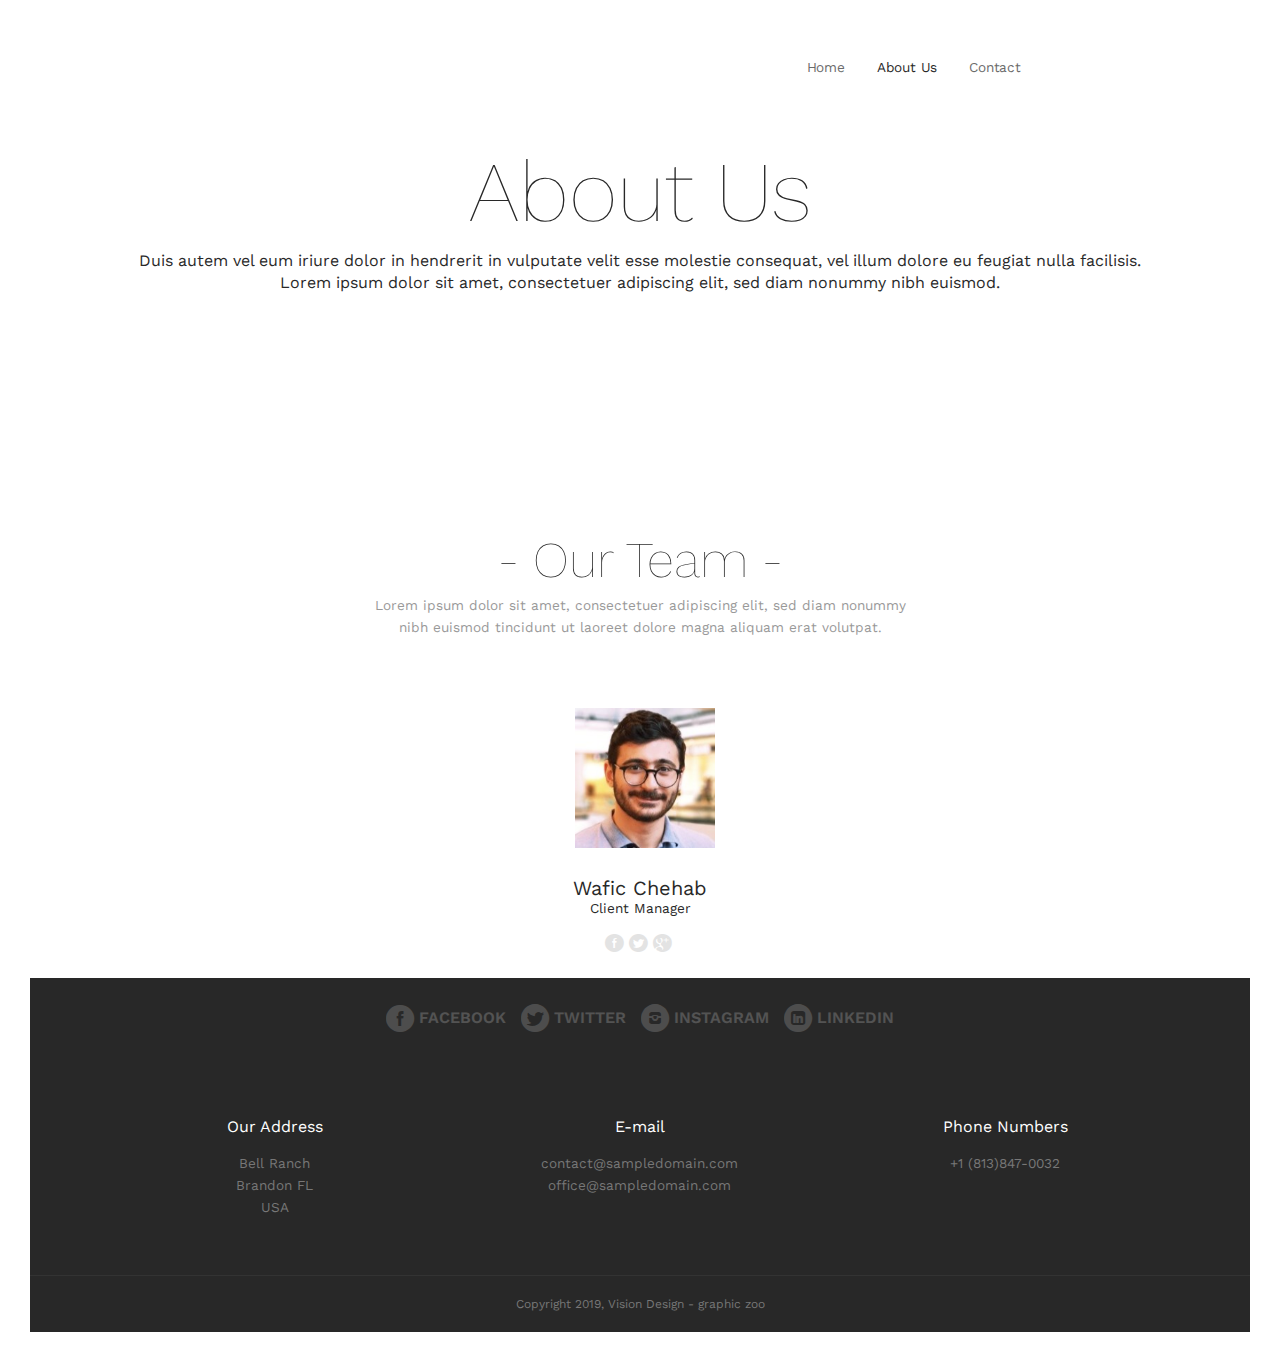
==== commit b284aa68: "v.02" ====
--- a/about-us.html
+++ b/about-us.html
@@ -13,6 +13,7 @@
     <!-- CUSTOM STYLE -->
     <link rel="stylesheet" href="css/template-style.css">
     <link href="https://fonts.googleapis.com/css?family=Work+Sans:100,400,600,900&subset=latin-ext" rel="stylesheet">
+    <script data-ad-client="ca-pub-9925282550900371" async src="https://pagead2.googlesyndication.com/pagead/js/adsbygoogle.js"></script>
     <script type="text/javascript" src="js/jquery-1.8.3.min.js"></script>
     <script type="text/javascript" src="js/jquery-ui.min.js"></script>
   </head>
@@ -84,15 +85,15 @@
               <p class="margin-bottom-50 text-center">
               Lorem ipsum dolor sit amet, consectetuer adipiscing elit, sed diam nonummy<br> nibh euismod tincidunt ut laoreet dolore magna aliquam erat volutpat.
               </p>
-              <div class="carousel-blocks owl-carousel">
-                <div class="item">
-                  <div class="padding">
-                    <img class="full-img border-image border-primary" src="img/team-01.jpg" alt="" title="Team" />
-                    <h3 class="text-s-size-16 text-size-20 text-line-height-1 text-dark margin-top-20 margin-bottom-0">Wafic Chehab</h3>
-                    <p class="text-size-14 text-dark margin-bottom-10">Client Manager</p>
-                    <a target="_blank" href="https://www.facebook.com"><i class="icon-facebook_circle text-size-20"></i></a> <a target="_blank" href="https://www.twitter.com"><i class="icon-twitter_circle text-size-20"></i></a> <a target="_blank" href="https://www.google.com"><i class="icon-google_plus_circle text-size-20"></i></a>
-                  </div>
-                </div>
+              <div class="wrapper">
+
+                  <div class="padding">
+                    <img class="full-img border-image border-primary center" src="img/team-01.jpg" alt="" title="Team" style="height:150px ;width:150px"/>
+                    <h3 class="text-s-size-16 text-size-20 text-line-height-1 text-dark margin-top-20 margin-bottom-0 text-center">Wafic Chehab</h3>
+                    <p class="text-size-14 text-dark margin-bottom-10 text-center">Client Manager</p>
+                    <div class="center" style="width: 70px"><a ctarget="_blank" href="https://www.facebook.com"><i class="icon-facebook_circle text-size-20"></i></a> <a target="_blank" href="https://www.twitter.com"><i class="icon-twitter_circle text-size-20 "></i></a> <a target="_blank" href="https://www.google.com"><i class="icon-google_plus_circle text-size-20 "></i></a></div> 
+                  </div>
+
               <!--  <div class="item">
                   <div class="padding">
                     <img class="full-img border-image border-primary" src="img/team-02.jpg" alt="" title="Team" />
--- a/css/template-style.css
+++ b/css/template-style.css
@@ -9,11 +9,11 @@
   font-size: 0.85rem;
   line-height: 1.6rem;
 }
-a, a:link, a:visited, a:hover, a:active { 
+a, a:link, a:visited, a:hover, a:active {
 color: #777;
 }
 h1, h2, h3, h4, h5, h6, .h1, .h2, .h3, .h4, .h5, .h6 {
-  color: #000;                                         
+  color: #000;
   margin-bottom: 15px;
   margin-top: 0;
 }
@@ -36,12 +36,12 @@
   font-size: 0.9rem;
 }
 h1.headline, .h1.headline {
-  font-size: 3.8rem; 
+  font-size: 3.8rem;
   letter-spacing: -2.5px;
 }
 h2.headline, .h2.headline {
-  font-size: 3rem; 
-  letter-spacing: -2px; 
+  font-size: 3rem;
+  letter-spacing: -2px;
 }
 h3.headline, .h3.headline {
   font-size: 2.6rem;
@@ -49,11 +49,11 @@
 }
 h4.headline, .h4.headline {
   font-size: 2.4rem;
-  letter-spacing: -1.5px; 
+  letter-spacing: -1.5px;
 }
 h5.headline, .h5.headline {
   font-size: 2.2rem;
-  letter-spacing: -1.4px; 
+  letter-spacing: -1.4px;
 }
 h6.headline, .h6.headline {
   font-size: 2rem;
@@ -94,7 +94,7 @@
 .text-size-70, .text-l-size-70 {
   font-size: 70px !important;
   line-height: 1.4;
-} 
+}
 .text-center {
   text-align: center;
 }
@@ -192,24 +192,24 @@
 
 
 /* Backgrounds */
-.background-white-hightlight .top-nav .active-item > a, .background-white-hightlight .top-nav li a:hover, .background-white-hightlight .aside-nav li a:hover, 
+.background-white-hightlight .top-nav .active-item > a, .background-white-hightlight .top-nav li a:hover, .background-white-hightlight .aside-nav li a:hover,
 .background-white-hightlight .aside-nav > ul > li.active-item > a:link, .background-white-hightlight .aside-nav > ul > li.active-item > a:visited,
-.primary-color-white .background-primary-hightlight .top-nav .active-item > a, .primary-color-white .background-primary-hightlight .top-nav li a:hover, .primary-color-white .background-primary-hightlight .aside-nav li a:hover, 
+.primary-color-white .background-primary-hightlight .top-nav .active-item > a, .primary-color-white .background-primary-hightlight .top-nav li a:hover, .primary-color-white .background-primary-hightlight .aside-nav li a:hover,
 .primary-color-white .background-primary-hightlight .aside-nav > ul > li.active-item > a:link, .primary-color-white .background-primary-hightlight .aside-nav > ul > li.active-item > a:visited {
   background: #fff none repeat scroll 0 0;
   color: #002633;
 }
 
-.background-primary-hightlight .top-nav .active-item > a, .background-primary-hightlight .top-nav li a:hover, .background-primary-hightlight .aside-nav li a:hover, 
+.background-primary-hightlight .top-nav .active-item > a, .background-primary-hightlight .top-nav li a:hover, .background-primary-hightlight .aside-nav li a:hover,
 .background-primary-hightlight .aside-nav > ul > li.active-item > a:link, .background-primary-hightlight .aside-nav > ul > li.active-item > a:visited,
-.primary-color-primary .background-primary-hightlight .top-nav .active-item > a, .primary-color-primary .background-primary-hightlight .top-nav li a:hover, .primary-color-primary .background-primary-hightlight .aside-nav li a:hover, 
+.primary-color-primary .background-primary-hightlight .top-nav .active-item > a, .primary-color-primary .background-primary-hightlight .top-nav li a:hover, .primary-color-primary .background-primary-hightlight .aside-nav li a:hover,
 .primary-color-primary .background-primary-hightlight .aside-nav > ul > li.active-item > a:link, .primary-color-primary .background-primary-hightlight .aside-nav > ul > li.active-item > a:visited {
   background: #C81010 none repeat scroll 0 0;
   color: #fff;
 }
-.background-dark-hightlight .top-nav .active-item > a, .background-dark-hightlight .top-nav li a:hover, .background-dark-hightlight .aside-nav li a:hover, 
+.background-dark-hightlight .top-nav .active-item > a, .background-dark-hightlight .top-nav li a:hover, .background-dark-hightlight .aside-nav li a:hover,
 .background-dark-hightlight .aside-nav > ul > li.active-item > a:link, .background-dark-hightlight .aside-nav > ul > li.active-item > a:visited,
-.primary-color-dark .background-primary-hightlight .top-nav .active-item > a, .primary-color-dark .background-primary-hightlight .top-nav li a:hover, .primary-color-dark .background-primary-hightlight .aside-nav li a:hover, 
+.primary-color-dark .background-primary-hightlight .top-nav .active-item > a, .primary-color-dark .background-primary-hightlight .top-nav li a:hover, .primary-color-dark .background-primary-hightlight .aside-nav li a:hover,
 .primary-color-dark .background-primary-hightlight .aside-nav > ul > li.active-item > a:link, .primary-color-dark .background-primary-hightlight .aside-nav > ul > li.active-item > a:visited {
   background: #002633 none repeat scroll 0 0;
   color: #fff;
@@ -222,7 +222,7 @@
 /* Breaks */
 hr.break {
   border: 0;
-  border-top: 1px solid #e5e5e5; 
+  border-top: 1px solid #e5e5e5;
   display: block;
   margin: 40px 0;
 }
@@ -269,7 +269,7 @@
   margin: 20px auto 35px;
 }
 hr.break-small.break-double {
-  height: 0; 
+  height: 0;
   margin-bottom: 39px;
 }
 hr.break-small.break-double:before {
@@ -296,7 +296,7 @@
 hr.break.break-small.break-center.break-double:after {
   margin: 4px auto 35px;
 }
-hr.break-small.break-double.background-white:before, hr.break-small.break-double.background-white:after, 
+hr.break-small.break-double.background-white:before, hr.break-small.break-double.background-white:after,
 .primary-color-white hr.break-small.break-double.background-primary:before, .primary-color-white hr.break-small.break-double.background-primary:after {
   background: #fff;
 }
@@ -308,7 +308,7 @@
 
 video {
   display: block;
-} 
+}
 
 /* Top Nav */
 .top-nav li a, .background-white .top-nav li a {
@@ -322,7 +322,7 @@
   padding: 1.7rem 0;
   position: relative;
   z-index: 2;
-}  
+}
 .top-nav ul ul {
   background: #002633 none repeat scroll 0 0;
 }
@@ -416,12 +416,12 @@
 .aside-nav.background-white-hightlight > ul > li > a:hover, .aside-nav.background-white-hightlight > ul > li.active-item > a:link, .aside-nav.background-white-hightlight > ul > li.active-item > a:visited,
 .primary-color-white .aside-nav.background-primary-hightlight > ul > li > a:hover, .primary-color-white .aside-nav.background-primary-hightlight > ul > li.active-item > a:link, .primary-color-white .aside-nav.background-primary-hightlight > ul > li.active-item > a:visited {
   border-color: #fff;
-} 
+}
 
 .aside-nav.background-primary-hightlight > ul > li > a:hover, .aside-nav.background-primary-hightlight > ul > li.active-item > a:link, .aside-nav.background-primary-hightlight > ul > li.active-item > a:visited,
 .primary-color-primary .aside-nav.background-primary-hightlight > ul > li > a:hover, .primary-color-primary .aside-nav.background-primary-hightlight > ul > li.active-item > a:link, .primary-color-primary .aside-nav.background-primary-hightlight > ul > li.active-item > a:visited {
   border-color: #C81010;
-}  
+}
 .aside-nav.background-dark-hightlight > ul > li > a:hover, .aside-nav.background-dark-hightlight > ul > li.active-item > a:link, .aside-nav.background-dark-hightlight > ul > li.active-item > a:visited,
 .primary-color-dark .aside-nav.background-primary-hightlight > ul > li > a:hover, .primary-color-dark .aside-nav.background-primary-hightlight > ul > li.active-item > a:link, .primary-color-dark .aside-nav.background-primary-hightlight > ul > li.active-item > a:visited {
   border-color: #002633;
@@ -430,26 +430,26 @@
 /* Font colors */
 .background-white, .background-white p, a.background-white, .background-white a, .background-white a:link, .background-white a:visited, .background-white a:hover, .background-white a:active {
   color: #777;
-} 
+}
 .background-dark, .background-dark p, a.background-dark, a.background-dark:visited, a.background-dark:link, .background-dark a, .background-dark a:link, .background-dark a:visited, .background-dark a:hover, .background-dark a:active,
 .primary-color-dark .background-primary, .primary-color-dark .background-primary p, .primary-color-dark a.background-primary, .primary-color-dark a.background-primary:visited, .primary-color-dark a.background-primary:link, .primary-color-dark a.background-primary:visited, .primary-color-dark .background-primary a, .primary-color-dark .background-primary a:link, .primary-color-dark .background-primary a:visited, .primary-color-dark .background-primary a:hover, .primary-color-dark .background-primary a:active {
   color: #7697A2;
 }
 .background-white h1, .background-white h2, .background-white h3, .background-white h4, .background-white h5, .background-white h6,
-.background-white .h1, .background-white .h2, .background-white .h3, .background-white .h4, .background-white .h5, .background-white .h6, 
+.background-white .h1, .background-white .h2, .background-white .h3, .background-white .h4, .background-white .h5, .background-white .h6,
 .primary-color-white .background-primary h1, .primary-color-white .background-primary h2, .primary-color-white .background-primary h3, .primary-color-white .background-primary h4, .primary-color-white .background-primary h5, .primary-color-white .background-primary h6,
 .primary-color-white .background-primary .h1, .primary-color-white .background-primary .h2, .primary-color-white .background-primary .h3, .primary-color-white .background-primary .h4, .primary-color-white .background-primary .h5, .primary-color-white .background-primary .h6 {
   color: #002633;
-} 
+}
 .image-hover-overlay-content *,
 .background-primary, .background-primary p, a.background-primary, a.background-primary:visited, a.background-primary:link, .background-primary a, .background-primary a:link, .background-primary a:visited, .background-primary a:hover, .background-primary a:active,
 .primary-color-primary .background-primary, .primary-color-primary .background-primary p, .primary-color-primary a.background-primary, .primary-color-primary a.background-primary:visited, .primary-color-primary a.background-primary:link, .primary-color-primary .background-primary a, .primary-color-primary .background-primary a:link, .primary-color-primary .background-primary a:visited, .primary-color-primary .background-primary a:hover, .primary-color-primary .background-primary a:active {
   color: rgba(255,255,255, 0.75);
 }
 .background-dark h1, .background-dark h2, .background-dark h3, .background-dark h4, .background-dark h5, .background-dark h6,
-.background-dark .h1, .background-dark .h2, .background-dark .h3, .background-dark .h4, .background-dark .h5, .background-dark .h6, 
+.background-dark .h1, .background-dark .h2, .background-dark .h3, .background-dark .h4, .background-dark .h5, .background-dark .h6,
 .primary-color-dark .background-primary h1, .primary-color-dark .background-primary h2, .primary-color-dark .background-primary h3, .primary-color-dark .background-primary h4, .primary-color-dark .background-primary h5, .primary-color-dark .background-primary h6,
-.primary-color-dark .background-primary .h1, .primary-color-dark .background-primary .h2, .primary-color-dark .background-primary .h3, .primary-color-dark .background-primary .h4, .primary-color-dark .background-primary .h5, .primary-color-dark .background-primary .h6, 
+.primary-color-dark .background-primary .h1, .primary-color-dark .background-primary .h2, .primary-color-dark .background-primary .h3, .primary-color-dark .background-primary .h4, .primary-color-dark .background-primary .h5, .primary-color-dark .background-primary .h6,
 .background-primary h1, .background-primary h2, .background-primary h3, .background-primary h4, .background-primary h5, .background-primary h6,
 .background-primary .h1, .background-primary .h2, .background-primary .h3, .background-primary .h4, .background-primary .h5, .background-primary .h6,
 .primary-color-primary .background-primary h1, .primary-color-primary .background-primary h2, .primary-color-primary .background-primary h3, .primary-color-primary .background-primary h4, .primary-color-primary .background-primary h5, .primary-color-primary .background-primary h6,
@@ -464,7 +464,7 @@
 }
 .text-dark, .text-dark *, .primary-color-dark .text-primary, .primary-color-dark .text-primary * {
   color: #002633 !important;
-} 
+}
 .text-white-hover, .text-primary-hover, .text-dark-hover {
   transition: color 0.20s linear 0s;
   -o-transition: color 0.20s linear 0s;
@@ -480,17 +480,17 @@
 }
 .text-dark-hover:hover, .primary-color-dark .text-primary-hover:hover {
   color: #002633 !important;
-} 
+}
 
 /* Background Colors */
 .background-white, .primary-color-white .background-primary {
   background-color: #fff !important;
 }
 .background-primary, .primary-color-primary .background-primary {
-  background-color: #E4A600 !important;
+  background-color: #87096e !important;
 }
 .background-dark, .primary-color-dark .background-primary {
-  background-color: #002633 !important; 
+  background-color: #002633 !important;
 }
 
 /* Hover Overlay */
@@ -587,7 +587,7 @@
 .button:hover, a.button:hover, a.button:link:hover, a.button:visited:hover {
   box-shadow: 0 0 100px 100px rgba(255, 255, 255, 0.25) inset;
 }
-/* Stroke Buttons */ 
+/* Stroke Buttons */
 .button.button-white-stroke, a.button.button-white-stroke, a.button.button-white-stroke:link, a.button.button-white-stroke:visited,
 .primary-color-white .button.button-primary-stroke, .primary-color-white a.button.button-primary-stroke, .primary-color-white a.button.button-primary-stroke:link, .primary-color-white a.button.button-primary-stroke:visited {
   background: none;
@@ -626,16 +626,16 @@
 }
 
 /* Containers */
-.section  { 
+.section  {
   padding: 6rem 1.25rem;
 }
-.section-small-padding  { 
+.section-small-padding  {
   padding: 2.5rem 1.25rem;
 }
-.section-top-padding  { 
+.section-top-padding  {
   padding-top: 6rem;
 }
-.section-top-small-padding  { 
+.section-top-small-padding  {
   padding-top: 2.5rem;
 }
 .float-left {
@@ -661,7 +661,7 @@
 .full-width > .line {
     padding: 0 1.875rem;
 }
-.position-fixed  { 
+.position-fixed  {
   position: fixed;
   top: 0;
   width: 100%;
@@ -669,14 +669,14 @@
 .center {
   display: block!important;
 }
-.border-radius  { 
+.border-radius  {
   border-radius: 3px;
 }
 .content-center-vertical {
   position: absolute;
   left: 0;
   right: 0;
-  top: 50%; 
+  top: 50%;
   transform: translateY(-50%);
   -o-transform: translateY(-50%);
   -ms-transform: translateY(-50%);
@@ -690,21 +690,21 @@
 .grayscale {
   filter: url('data:image/svg+xml;utf8,<svg xmlns="http://www.w3.org/2000/svg"><filter id="g"><feColorMatrix type="matrix" values="0.3 0.3 0.3 0 0 0.3 0.3 0.3 0 0 0.3 0.3 0.3 0 0 0 0 0 1 0"/></filter></svg>#g');
   -webkit-filter: grayscale(100%);
-  filter: grayscale(100%);    
+  filter: grayscale(100%);
   filter: progid:DXImageTransform.Microsoft.BasicImage(grayScale=1);
 }
 
 .image-grayscale {
   filter: url('data:image/svg+xml;utf8,<svg xmlns="http://www.w3.org/2000/svg"><filter id="g"><feColorMatrix type="matrix" values="0.3 0.3 0.3 0 0 0.3 0.3 0.3 0 0 0.3 0.3 0.3 0 0 0 0 0 1 0"/></filter></svg>#g');
   -webkit-filter: grayscale(100%);
-  filter: grayscale(100%);    
+  filter: grayscale(100%);
   filter: progid:DXImageTransform.Microsoft.BasicImage(grayScale=1);
   position: relative;
 }
 *:hover > .image-grayscale {
   filter: none;
   -webkit-filter: grayscale(0%);
-  filter: grayscale(0%);    
+  filter: grayscale(0%);
   filter: progid:DXImageTransform.Microsoft.BasicImage(grayScale=0);
 }
 
@@ -738,15 +738,15 @@
 .margin-top-15 {
   margin-top: 15px !important;
   display: block;
-} 
+}
 .margin-top-20 {
   margin-top: 20px !important;
   display: block;
-} 
+}
 .margin-top-30 {
   margin-top: 30px !important;
   display: block;
-} 
+}
 .margin-top-40 {
   margin-top: 40px !important;
   display: block;
@@ -778,15 +778,15 @@
 .margin-bottom-15 {
   margin-bottom: 15px !important;
   display: block;
-} 
+}
 .margin-bottom-20 {
   margin-bottom: 20px !important;
   display: block;
-} 
+}
 .margin-bottom-30 {
   margin-bottom: 30px !important;
   display: block;
-} 
+}
 .margin-bottom-40 {
   margin-bottom: 40px !important;
   display: block;
@@ -821,17 +821,17 @@
   margin-top: 15px !important;
   margin-bottom: 15px !important;
   display: block;
-} 
+}
 .margin-top-bottom-20 {
   margin-top: 20px !important;
   margin-bottom: 20px !important;
   display: block;
-} 
+}
 .margin-top-bottom-30 {
   margin-top: 30px !important;
   margin-bottom: 30px !important;
   display: block;
-} 
+}
 .margin-top-bottom-40 {
   margin-top: 40px !important;
   margin-bottom: 40px !important;
@@ -846,12 +846,12 @@
   margin-top: 60px !important;
   margin-bottom: 60px !important;
   display: block;
-} 
+}
 .margin-top-bottom-70 {
   margin-top: 70px !important;
   margin-bottom: 70px !important;
   display: block;
-} 
+}
 .margin-top-bottom-80 {
   margin-top: 80px !important;
   margin-bottom: 80px !important;
@@ -866,13 +866,13 @@
 }
 .margin-left-15 {
   margin-left: 15px !important;
-} 
+}
 .margin-left-20 {
   margin-left: 20px !important;
-} 
+}
 .margin-left-30 {
   margin-left: 30px !important;
-} 
+}
 .margin-left-40 {
   margin-left: 40px !important;
 }
@@ -896,13 +896,13 @@
 }
 .margin-right-15 {
   margin-right: 15px !important;
-} 
+}
 .margin-right-20 {
   margin-right: 20px !important;
-} 
+}
 .margin-right-30 {
   margin-right: 30px !important;
-} 
+}
 .margin-right-40 {
   margin-right: 40px !important;
 }
@@ -929,15 +929,15 @@
 .margin-left-right-15 {
   margin-left: 15px !important;
   margin-right: 15px !important;
-} 
+}
 .margin-left-right-20 {
   margin-left: 20px !important;
   margin-right: 20px !important;
-} 
+}
 .margin-left-right-30 {
   margin-left: 30px !important;
   margin-right: 30px !important;
-} 
+}
 .margin-left-right-40 {
   margin-left: 40px !important;
   margin-right: 40px !important;
@@ -949,15 +949,15 @@
 .margin-left-right-60 {
   margin-left: 60px !important;
   margin-right: 60px !important;
-} 
+}
 .margin-left-right-70 {
   margin-left: 70px !important;
   margin-right: 70px !important;
-} 
+}
 .margin-left-right-80 {
   margin-left: 80px !important;
   margin-right: 80px !important;
-}        
+}
 
 /* More info button */
 a.text-more-info {
@@ -999,7 +999,7 @@
 }
 .top-bar-social i {
   color: rgba(170, 170, 170, 0.20);
-  font-size: 18px; 
+  font-size: 18px;
 }
 
 /* Icon blocks */
@@ -1077,7 +1077,7 @@
   padding: 0;
   position: absolute;
   text-align: center;
-  top: 50%;    
+  top: 50%;
   width: 40px;
 }
 .carousel-bottom-arrows.owl-carousel .owl-nav div {
@@ -1085,7 +1085,7 @@
   top: auto;
 }
 .owl-carousel .owl-nav .owl-prev {
-  left: 0;    
+  left: 0;
 }
 .owl-carousel .owl-nav .owl-next {
   right: 0;
@@ -1117,7 +1117,7 @@
 }
 .owl-dots {
   margin-top: 0.625rem;
-} 
+}
 .carousel-main .owl-dots {
   bottom: 0;
   padding: 1.25rem 0;
@@ -1229,7 +1229,7 @@
       margin: 0 auto;
       width: auto;
     }
-    
+
     .top-nav li a, .background-white .top-nav li a {
       background: #002633 none repeat scroll 0 0;
       color: #fff;
@@ -1280,21 +1280,21 @@
     display: block;
     }
     .margin-m-top-10 {
-        margin-top: 10px !important; 
+        margin-top: 10px !important;
     display: block;
     }
     .margin-m-top-15 {
         margin-top: 15px !important;
     display: block;
-    } 
+    }
     .margin-m-top-20 {
-        margin-top: 20px !important; 
-    display: block;
-    } 
+        margin-top: 20px !important;
+    display: block;
+    }
     .margin-m-top-30 {
         margin-top: 30px !important;
     display: block;
-    } 
+    }
     .margin-m-top-40 {
         margin-top: 40px !important;
     display: block;
@@ -1308,7 +1308,7 @@
     display: block;
     }
     .margin-m-top-70 {
-        margin-top: 70px !important; 
+        margin-top: 70px !important;
     display: block;
     }
     .margin-m-top-80 {
@@ -1316,25 +1316,25 @@
     display: block;
     }
     .margin-m-bottom-0 {
-        margin-bottom: 0 !important; 
+        margin-bottom: 0 !important;
     display: block;
     }
     .margin-m-bottom-10 {
-        margin-bottom: 10px !important; 
+        margin-bottom: 10px !important;
     display: block;
     }
     .margin-m-bottom-15 {
         margin-bottom: 15px !important;
     display: block;
-    } 
+    }
     .margin-m-bottom-20 {
         margin-bottom: 20px !important;
     display: block;
-    } 
+    }
     .margin-m-bottom-30 {
         margin-bottom: 30px !important;
     display: block;
-    } 
+    }
     .margin-m-bottom-40 {
         margin-bottom: 40px !important;
     display: block;
@@ -1352,7 +1352,7 @@
     display: block;
     }
     .margin-m-bottom-80 {
-        margin-bottom: 80px !important; 
+        margin-bottom: 80px !important;
     display: block;
     }
     .margin-m-top-bottom-0 {
@@ -1367,22 +1367,22 @@
     }
     .margin-m-top-bottom-15 {
         margin-top: 15px !important;
-        margin-bottom: 15px !important; 
-    display: block;
-    } 
+        margin-bottom: 15px !important;
+    display: block;
+    }
     .margin-m-top-bottom-20 {
         margin-top: 20px !important;
-        margin-bottom: 20px !important; 
-    display: block;
-    } 
+        margin-bottom: 20px !important;
+    display: block;
+    }
     .margin-m-top-bottom-30 {
         margin-top: 30px !important;
-        margin-bottom: 30px !important; 
-    display: block;
-    } 
+        margin-bottom: 30px !important;
+    display: block;
+    }
     .margin-m-top-bottom-40 {
         margin-top: 40px !important;
-        margin-bottom: 40px !important; 
+        margin-bottom: 40px !important;
     display: block;
     }
     .margin-m-top-bottom-50 {
@@ -1392,20 +1392,20 @@
     }
     .margin-m-top-bottom-60 {
         margin-top: 60px !important;
-        margin-bottom: 60px !important; 
-    display: block;
-    } 
+        margin-bottom: 60px !important;
+    display: block;
+    }
     .margin-m-top-bottom-70 {
         margin-top: 70px !important;
         margin-bottom: 70px !important;
     display: block;
-    } 
+    }
     .margin-m-top-bottom-80 {
         margin-top: 80px !important;
         margin-bottom: 80px !important;
     display: block;
     }
-    
+
     .margin-m-left-0 {
         margin-left: 0 !important;
     }
@@ -1414,13 +1414,13 @@
     }
     .margin-m-left-15 {
         margin-left: 15px !important;
-    } 
+    }
     .margin-m-left-20 {
         margin-left: 20px !important;
-    } 
+    }
     .margin-m-left-30 {
         margin-left: 30px !important;
-    } 
+    }
     .margin-m-left-40 {
         margin-left: 40px !important;
     }
@@ -1444,13 +1444,13 @@
     }
     .margin-m-right-15 {
         margin-right: 15px !important;
-    } 
+    }
     .margin-m-right-20 {
         margin-right: 20px !important;
-    } 
+    }
     .margin-m-right-30 {
         margin-right: 30px !important;
-    } 
+    }
     .margin-m-right-40 {
         margin-right: 40px !important;
     }
@@ -1477,15 +1477,15 @@
     .margin-m-left-right-15 {
         margin-left: 15px !important;
         margin-right: 15px !important;
-    } 
+    }
     .margin-m-left-right-20 {
         margin-left: 20px !important;
         margin-right: 20px !important;
-    } 
+    }
     .margin-m-left-right-30 {
         margin-left: 30px !important;
         margin-right: 30px !important;
-    } 
+    }
     .margin-m-left-right-40 {
         margin-left: 40px !important;
         margin-right: 40px !important;
@@ -1497,15 +1497,15 @@
     .margin-m-left-right-60 {
         margin-left: 60px !important;
         margin-right: 60px !important;
-    } 
+    }
     .margin-m-left-right-70 {
         margin-left: 70px !important;
         margin-right: 70px !important;
-    } 
+    }
     .margin-m-left-right-80 {
         margin-left: 80px !important;
         margin-right: 80px !important;
-    }  
+    }
     .text-m-size-12 {
       font-size: 12px !important;
       line-height: 1.4;
@@ -1541,11 +1541,11 @@
     .text-m-size-70 {
         font-size: 70px !important;
         line-height: 1.4;
-    } 
+    }
     .owl-nav {
       display: none;
     }
-}  
+}
 
 /* -480px version */
 @media screen and (max-width:480px) {
@@ -1570,7 +1570,7 @@
         display: block;
     }
     .margin-s-bottom {
-        margin-bottom: 1.25rem !important; 
+        margin-bottom: 1.25rem !important;
         display: block;
     }
     .margin-s-left {
@@ -1589,7 +1589,7 @@
         margin-right: 1.25rem !important;
     }
     .margin-s-top-0 {
-        margin-top: 0 !important; 
+        margin-top: 0 !important;
         display: block;
     }
     .margin-s-top-10 {
@@ -1599,17 +1599,17 @@
     .margin-s-top-15 {
         margin-top: 15px !important;
         display: block;
-    } 
+    }
     .margin-s-top-20 {
         margin-top: 20px !important;
         display: block;
-    } 
+    }
     .margin-s-top-30 {
-        margin-top: 30px !important; 
-        display: block;
-    } 
+        margin-top: 30px !important;
+        display: block;
+    }
     .margin-s-top-40 {
-        margin-top: 40px !important; 
+        margin-top: 40px !important;
         display: block;
     }
     .margin-s-top-50 {
@@ -1629,7 +1629,7 @@
         display: block;
     }
     .margin-s-bottom-0 {
-        margin-bottom: 0 !important; 
+        margin-bottom: 0 !important;
         display: block;
     }
     .margin-s-bottom-10 {
@@ -1637,17 +1637,17 @@
         display: block;
     }
     .margin-s-bottom-15 {
-        margin-bottom: 15px !important; 
-        display: block;
-    } 
+        margin-bottom: 15px !important;
+        display: block;
+    }
     .margin-s-bottom-20 {
-        margin-bottom: 20px !important; 
-        display: block;
-    } 
+        margin-bottom: 20px !important;
+        display: block;
+    }
     .margin-s-bottom-30 {
-        margin-bottom: 30px !important; 
-        display: block;
-    } 
+        margin-bottom: 30px !important;
+        display: block;
+    }
     .margin-s-bottom-40 {
         margin-bottom: 40px !important;
         display: block;
@@ -1657,11 +1657,11 @@
         display: block;
     }
     .margin-s-bottom-60 {
-        margin-bottom: 60px !important; 
+        margin-bottom: 60px !important;
         display: block;
     }
     .margin-s-bottom-70 {
-        margin-bottom: 70px !important; 
+        margin-bottom: 70px !important;
         display: block;
     }
     .margin-s-bottom-80 {
@@ -1669,56 +1669,56 @@
         display: block;
     }
     .margin-s-top-bottom-0 {
-        margin-top: 0 !important; 
+        margin-top: 0 !important;
         margin-bottom: 0 !important;
-        display: block; 
+        display: block;
     }
     .margin-s-top-bottom-10 {
-        margin-top: 10px !important; 
+        margin-top: 10px !important;
         margin-bottom: 10px !important;
-        display: block; 
+        display: block;
     }
     .margin-s-top-bottom-15 {
         margin-top: 15px !important;
         margin-bottom: 15px !important;
         display: block;
-    } 
+    }
     .margin-s-top-bottom-20 {
-        margin-top: 20px !important;  
-        margin-bottom: 20px !important; 
-        display: block;
-    } 
+        margin-top: 20px !important;
+        margin-bottom: 20px !important;
+        display: block;
+    }
     .margin-s-top-bottom-30 {
-        margin-top: 30px !important; 
-        margin-bottom: 30px !important; 
-        display: block;
-    } 
+        margin-top: 30px !important;
+        margin-bottom: 30px !important;
+        display: block;
+    }
     .margin-s-top-bottom-40 {
-        margin-top: 40px !important; 
+        margin-top: 40px !important;
         margin-bottom: 40px !important;
-        display: block; 
+        display: block;
     }
     .margin-s-top-bottom-50 {
-        margin-top: 50px !important; 
-        margin-bottom: 50px !important; 
+        margin-top: 50px !important;
+        margin-bottom: 50px !important;
         display: block;
     }
     .margin-s-top-bottom-60 {
         margin-top: 60px !important;
-        margin-bottom: 60px !important; 
-        display: block;
-    } 
+        margin-bottom: 60px !important;
+        display: block;
+    }
     .margin-s-top-bottom-70 {
-        margin-top: 70px !important; 
-        margin-bottom: 70px !important; 
-        display: block;
-    } 
+        margin-top: 70px !important;
+        margin-bottom: 70px !important;
+        display: block;
+    }
     .margin-s-top-bottom-80 {
         margin-top: 80px !important;
-        margin-bottom: 80px !important; 
-        display: block;
-    }
-    
+        margin-bottom: 80px !important;
+        display: block;
+    }
+
     .margin-s-left-0 {
         margin-left: 0 !important;
     }
@@ -1727,13 +1727,13 @@
     }
     .margin-s-left-15 {
         margin-left: 15px !important;
-    } 
+    }
     .margin-s-left-20 {
         margin-left: 20px !important;
-    } 
+    }
     .margin-s-left-30 {
         margin-left: 30px !important;
-    } 
+    }
     .margin-s-left-40 {
         margin-left: 40px !important;
     }
@@ -1757,13 +1757,13 @@
     }
     .margin-s-right-15 {
         margin-right: 15px !important;
-    } 
+    }
     .margin-s-right-20 {
         margin-right: 20px !important;
-    } 
+    }
     .margin-s-right-30 {
         margin-right: 30px !important;
-    } 
+    }
     .margin-s-right-40 {
         margin-right: 40px !important;
     }
@@ -1790,15 +1790,15 @@
     .margin-s-left-right-15 {
         margin-left: 15px !important;
         margin-right: 15px !important;
-    } 
+    }
     .margin-s-left-right-20 {
         margin-left: 20px !important;
         margin-right: 20px !important;
-    } 
+    }
     .margin-s-left-right-30 {
         margin-left: 30px !important;
         margin-right: 30px !important;
-    } 
+    }
     .margin-s-left-right-40 {
         margin-left: 40px !important;
         margin-right: 40px !important;
@@ -1810,11 +1810,11 @@
     .margin-s-left-right-60 {
         margin-left: 60px !important;
         margin-right: 60px !important;
-    } 
+    }
     .margin-s-left-right-70 {
         margin-left: 70px !important;
         margin-right: 70px !important;
-    } 
+    }
     .margin-s-left-right-80 {
         margin-left: 80px !important;
         margin-right: 80px !important;
@@ -1855,7 +1855,7 @@
         font-size: 70px !important;
         line-height: 1.4;
     }
-} 
+}
 
 /* Typography */
 .text-uppercase {
@@ -1874,23 +1874,23 @@
 .text-padding-small {
   display: inline-block !important;
   padding: 7px 10px;
-}  
+}
 
 
 /* Custom Template Styles */
 
 /* Fade Out Overlay */
 @keyframes fadeInOut {
-    0% {           
+    0% {
         opacity: 1;
         visibility: visible;
     }
-    100% {        
+    100% {
        opacity: 0;
        visibility: hidden;
     }
 }
-#page-overlay { 
+#page-overlay {
   position: fixed;
   top: 0;
   bottom: 0;
@@ -1966,7 +1966,7 @@
   color: #3b5998!important;
 }
 .twitter, a:link.twitter {
-  background: none repeat scroll 0 0;  
+  background: none repeat scroll 0 0;
   border: 2px solid #55acee;
   color: #55acee!important;
 }
@@ -2017,7 +2017,7 @@
   color: #fff!important;
 }
 .twitter:hover, a:hover.twitter {
-  background: #55acee none repeat scroll 0 0;  
+  background: #55acee none repeat scroll 0 0;
   border: 2px solid #55acee;
   color: #fff!important;
 }
@@ -2120,14 +2120,14 @@
   padding: 0 2em;
 }
 nav.fixed .top-nav li a, .fixed nav .top-nav li a {
-  color: #555;  
+  color: #555;
 }
 nav.fixed .logo-before, .fixed nav .logo-before {
   display:none;
 }
 nav.fixed .logo-after, .fixed nav .logo-after {
   display:block;
-}  
+}
 .background-transparent {
   background: none;
 }
@@ -2146,7 +2146,7 @@
 
 .top-nav li a, .background-white .top-nav li a {
   letter-spacing: -0.2px;
-} 
+}
 
 .top-nav ul ul {
   background: #fff none repeat scroll 0 0;
@@ -2219,16 +2219,16 @@
 }
 
 /* Containers */
-.section  { 
+.section  {
   padding: 7.5rem 1.25rem;
 }
-.section-small-padding  { 
+.section-small-padding  {
   padding: 3.5rem 1.25rem;
 }
-.section-top-padding  { 
+.section-top-padding  {
   padding: 7.5rem 1.25rem 0 1.25rem;
 }
-.section-top-small-padding  { 
+.section-top-small-padding  {
   padding-top: 3.5rem 1.25rem 0 1.25rem;
 }
 
@@ -2237,21 +2237,21 @@
   background: #282828 none repeat scroll 0 0;
   border: 1px solid #282828;
 }
-.background-white-hightlight .top-nav .active-item > a, .background-white-hightlight .top-nav li a:hover, .background-white-hightlight .aside-nav li a:hover, 
+.background-white-hightlight .top-nav .active-item > a, .background-white-hightlight .top-nav li a:hover, .background-white-hightlight .aside-nav li a:hover,
 .background-white-hightlight .aside-nav > ul > li.active-item > a:link, .background-white-hightlight .aside-nav > ul > li.active-item > a:visited,
-.primary-color-white .background-primary-hightlight .top-nav .active-item > a, .primary-color-white .background-primary-hightlight .top-nav li a:hover, .primary-color-white .background-primary-hightlight .aside-nav li a:hover, 
+.primary-color-white .background-primary-hightlight .top-nav .active-item > a, .primary-color-white .background-primary-hightlight .top-nav li a:hover, .primary-color-white .background-primary-hightlight .aside-nav li a:hover,
 .primary-color-white .background-primary-hightlight .aside-nav > ul > li.active-item > a:link, .primary-color-white .background-primary-hightlight .aside-nav > ul > li.active-item > a:visited {
   color: #282828;
 }
-.background-yellow-hightlight .top-nav .active-item > a, .background-yellow-hightlight .top-nav li a:hover, .background-yellow-hightlight .aside-nav li a:hover, 
+.background-yellow-hightlight .top-nav .active-item > a, .background-yellow-hightlight .top-nav li a:hover, .background-yellow-hightlight .aside-nav li a:hover,
 .background-yellow-hightlight .aside-nav > ul > li.active-item > a:link, .background-yellow-hightlight .aside-nav > ul > li.active-item > a:visited,
-.primary-color-yellow .background-primary-hightlight .top-nav .active-item > a, .primary-color-yellow .background-primary-hightlight .top-nav li a:hover, .primary-color-yellow .background-primary-hightlight .aside-nav li a:hover, 
+.primary-color-yellow .background-primary-hightlight .top-nav .active-item > a, .primary-color-yellow .background-primary-hightlight .top-nav li a:hover, .primary-color-yellow .background-primary-hightlight .aside-nav li a:hover,
 .primary-color-yellow .background-primary-hightlight .aside-nav > ul > li.active-item > a:link, .primary-color-yellow .background-primary-hightlight .aside-nav > ul > li.active-item > a:visited {
   color: #282828;
 }
-.background-dark-hightlight .top-nav .active-item > a, .background-dark-hightlight .top-nav li a:hover, .background-dark-hightlight .aside-nav li a:hover, 
+.background-dark-hightlight .top-nav .active-item > a, .background-dark-hightlight .top-nav li a:hover, .background-dark-hightlight .aside-nav li a:hover,
 .background-dark-hightlight .aside-nav > ul > li.active-item > a:link, .background-dark-hightlight .aside-nav > ul > li.active-item > a:visited,
-.primary-color-dark .background-primary-hightlight .top-nav .active-item > a, .primary-color-dark .background-primary-hightlight .top-nav li a:hover, .primary-color-dark .background-primary-hightlight .aside-nav li a:hover, 
+.primary-color-dark .background-primary-hightlight .top-nav .active-item > a, .primary-color-dark .background-primary-hightlight .top-nav li a:hover, .primary-color-dark .background-primary-hightlight .aside-nav li a:hover,
 .primary-color-dark .background-primary-hightlight .aside-nav > ul > li.active-item > a:link, .primary-color-dark .background-primary-hightlight .aside-nav > ul > li.active-item > a:visited {
   background: #282828 none repeat scroll 0 0;
 }
@@ -2269,7 +2269,7 @@
   border-color: #282828;
 }
 .background-white h1, .background-white h2, .background-white h3, .background-white h4, .background-white h5, .background-white h6,
-.background-white .h1, .background-white .h2, .background-white .h3, .background-white .h4, .background-white .h5, .background-white .h6, 
+.background-white .h1, .background-white .h2, .background-white .h3, .background-white .h4, .background-white .h5, .background-white .h6,
 .primary-color-white .background-primary h1, .primary-color-white .background-primary h2, .primary-color-white .background-primary h3, .primary-color-white .background-primary h4, .primary-color-white .background-primary h5, .primary-color-white .background-primary h6,
 .primary-color-white .background-primary .h1, .primary-color-white .background-primary .h2, .primary-color-white .background-primary .h3, .primary-color-white .background-primary .h4, .primary-color-white .background-primary .h5, .primary-color-white .background-primary .h6,
 .background-yellow h1, .background-yellow h2, .background-yellow h3, .background-yellow h4, .background-yellow h5, .background-yellow h6,
@@ -2279,15 +2279,15 @@
 .background-yellow, .background-yellow p, a.background-yellow, a.background-yellow:visited, a.background-yellow:link, .background-yellow a, .background-yellow a:link, .background-yellow a:visited, .background-yellow a:hover, .background-yellow a:active,
 .primary-color-yellow .background-primary, .primary-color-yellow .background-primary p, .primary-color-yellow a.background-primary, .primary-color-yellow a.background-primary:visited, .primary-color-yellow a.background-primary:link, .primary-color-yellow .background-primary a, .primary-color-yellow .background-primary a:link, .primary-color-yellow .background-primary a:visited, .primary-color-yellow .background-primary a:hover, .primary-color-yellow .background-primary a:active {
   color: #282828;
-} 
+}
 .text-dark, .text-dark *, .primary-color-dark .text-primary, .primary-color-dark .text-primary * {
   color: #282828 !important;
-} 
+}
 .text-dark-hover:hover, .primary-color-dark .text-primary-hover:hover {
   color: #282828 !important;
-} 
+}
 .background-dark, .primary-color-dark .background-primary {
-  background-color: #282828 !important; 
+  background-color: #282828 !important;
 }
 .button.button-white-stroke:hover, a.button.button-white-stroke:hover,
 .primary-color-white .button.button-primary-stroke:hover, .primary-color-white a.button.button-primary-stroke:hover {
@@ -2367,7 +2367,7 @@
     filter: Alpha(Opacity=100);
     opacity: 1;
 }
-.owl-carousel .owl-dot.active span, .owl-carousel .owl-dot:hover span {    
+.owl-carousel .owl-dot.active span, .owl-carousel .owl-dot:hover span {
     background: #fff;
 }
 .owl-carousel .owl-nav div {
@@ -2444,7 +2444,7 @@
 .owl-item .image-testimonial-small {
   margin: 0 auto 20px;
   width: auto;
-} 
+}
 
 video {
   width: 100%;
@@ -2556,7 +2556,7 @@
     padding: 1.2em 1em;
   }
   nav.fixed .top-nav li a, .fixed nav .top-nav li a {
-    color: #777;  
+    color: #777;
   }
   .background-transparent-hightlight .top-nav .active-item > a, .background-transparent-hightlight .top-nav li a:hover, .background-transparent-hightlight .aside-nav li a:hover, .background-transparent-hightlight .aside-nav > ul > li.active-item > a:link, .background-transparent-hightlight .aside-nav > ul > li.active-item > a:visited {
     color: #000;
@@ -2564,10 +2564,10 @@
   .carousel-3-blocks {
     padding: 0;
   }
-  .section  { 
+  .section  {
     padding: 5rem 1.25rem;
   }
-  .section-top-padding  { 
+  .section-top-padding  {
     padding: 5rem 1.25rem 0  1.25rem;
   }
   .padding-2x {
@@ -2578,4 +2578,4 @@
   .background-image {
     background-position: center;
   }
-}    +}
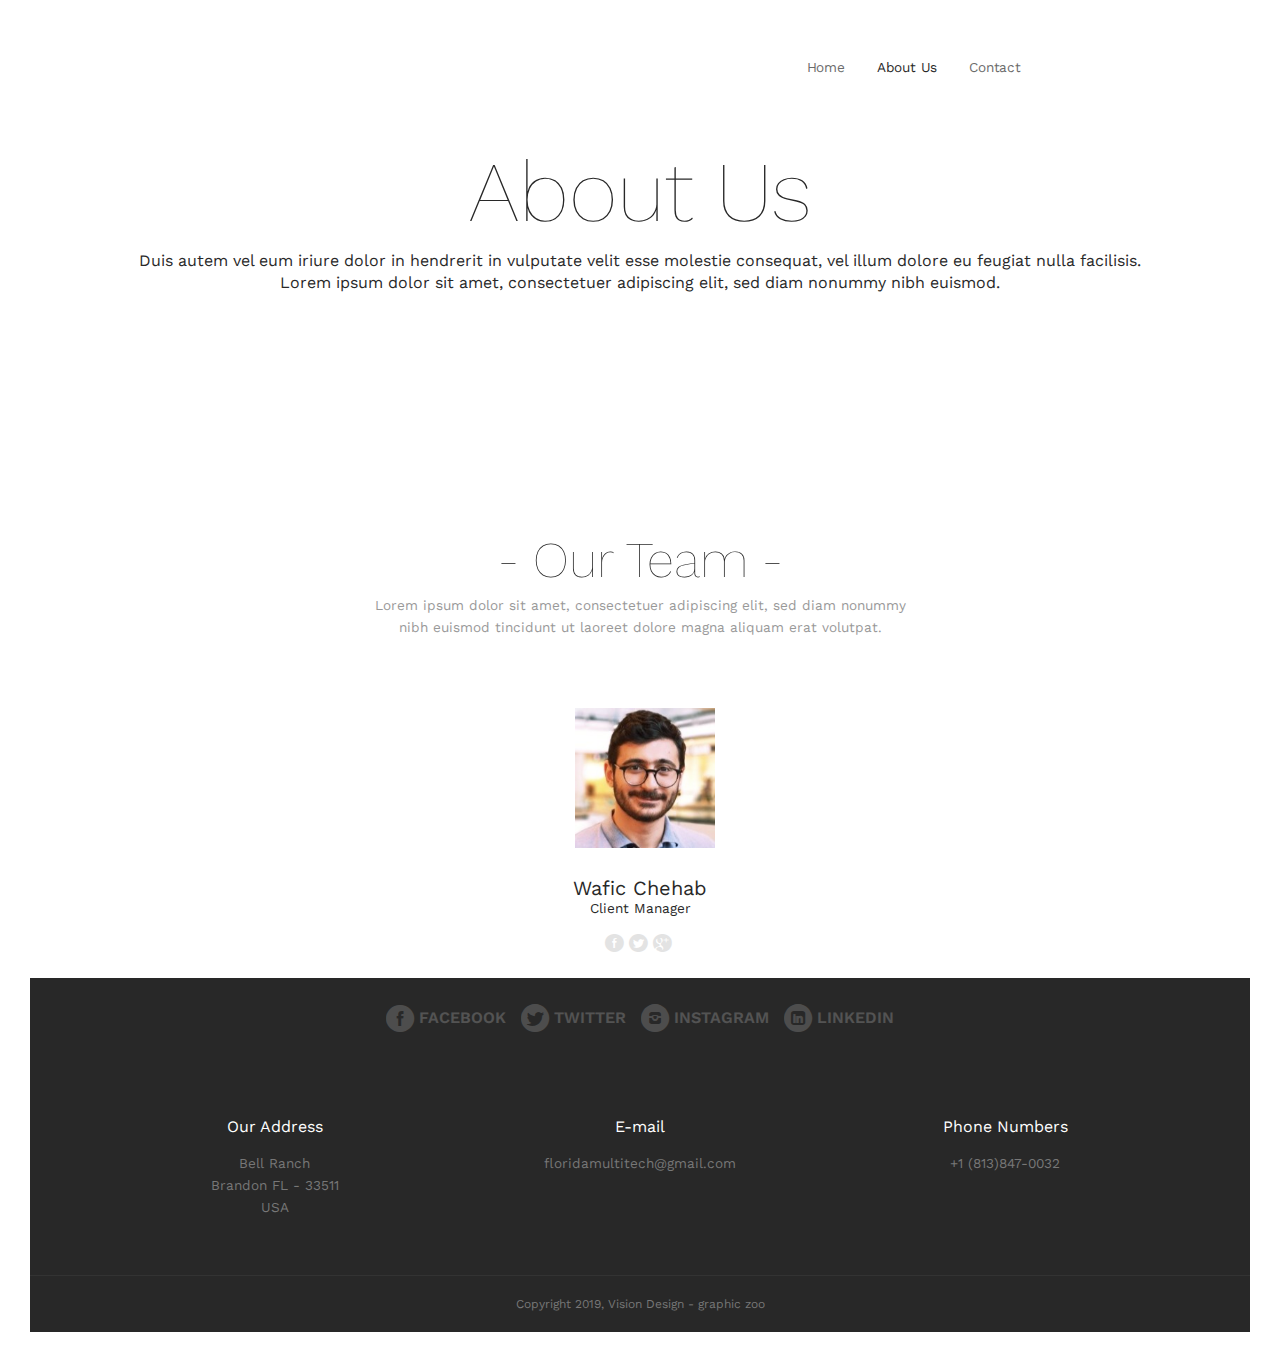
==== commit e5f6b8cf: "v.03" ====
--- a/about-us.html
+++ b/about-us.html
@@ -91,7 +91,7 @@
                     <img class="full-img border-image border-primary center" src="img/team-01.jpg" alt="" title="Team" style="height:150px ;width:150px"/>
                     <h3 class="text-s-size-16 text-size-20 text-line-height-1 text-dark margin-top-20 margin-bottom-0 text-center">Wafic Chehab</h3>
                     <p class="text-size-14 text-dark margin-bottom-10 text-center">Client Manager</p>
-                    <div class="center" style="width: 70px"><a ctarget="_blank" href="https://www.facebook.com"><i class="icon-facebook_circle text-size-20"></i></a> <a target="_blank" href="https://www.twitter.com"><i class="icon-twitter_circle text-size-20 "></i></a> <a target="_blank" href="https://www.google.com"><i class="icon-google_plus_circle text-size-20 "></i></a></div> 
+                    <div class="center" style="width: 70px"><a ctarget="_blank" href="https://www.facebook.com"><i class="icon-facebook_circle text-size-20"></i></a> <a target="_blank" href="https://www.twitter.com"><i class="icon-twitter_circle text-size-20 "></i></a> <a target="_blank" href="https://www.google.com"><i class="icon-google_plus_circle text-size-20 "></i></a></div>
                   </div>
 
               <!--  <div class="item">
@@ -197,7 +197,7 @@
                 <h3 class="text-size-16">Our Address</h3>
                 <p class="text-size-14">
                    Bell Ranch<br>
-                   Brandon FL<br>
+                   Brandon FL - 33511<br>
                    USA
                 </p>
               </div>
@@ -205,8 +205,7 @@
               <div class="s-12 m-12 l-4 margin-m-bottom-30">
                 <h3 class="text-size-16">E-mail</h3>
                 <p class="text-size-14">
-                   contact@sampledomain.com<br>
-                   office@sampledomain.com
+                   floridamultitech@gmail.com<br>
                 </p>
               </div>
               <!-- Collumn 3 -->
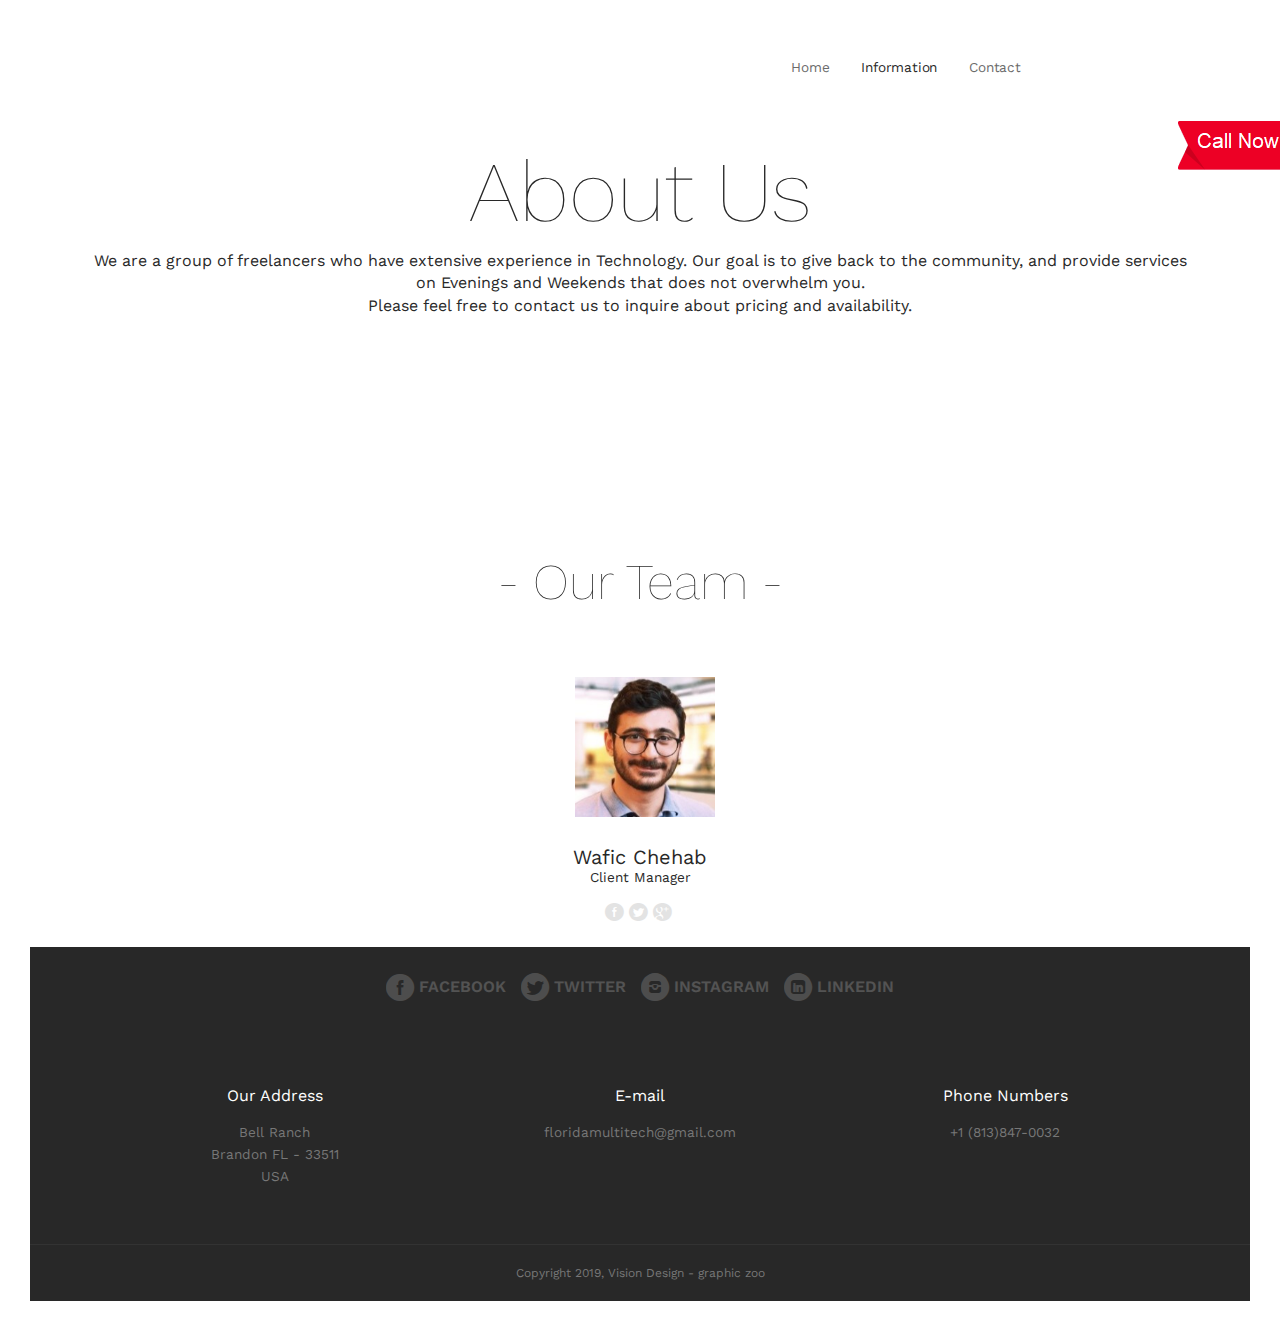
==== commit c2d5a07c: "v.04" ====
--- a/about-us.html
+++ b/about-us.html
@@ -19,8 +19,8 @@
   </head>
 
   <body class="size-1140">
-  	<!-- PREMIUM FEATURES BUTTON
-  	<a target="_blank" class="hide-s" href="../template/minimalista-premium-responsive-business-template/" style="position:fixed;top:120px;right:-14px;z-index:10;"><img src="img/premium-features.png" alt=""></a>-->
+    <!-- Call BUTTON -->
+    <a target="_blank"  href="contact.html" onclick="window.open('mailto:floridamultitech@gmail.com');"; style="position:fixed;top:120px;right:-14px;z-index:10;"><img src="img/call.png" alt=""></a>
     <div id="page-wrapper">
       <!-- HEADER -->
       <header role="banner" class="position-absolute margin-top-30 margin-m-top-0 margin-s-top-0">
@@ -39,7 +39,7 @@
 
               <ul class="right chevron">
                 <li><a href="index.html">Home</a></li>
-                <li><a href="about-us.html">About Us</a></li>
+                <li><a href="about-us.html">Information</a></li>
                 <li><a href="contact.html">Contact</a></li>
               </ul>
             </div>
@@ -54,8 +54,8 @@
           <header class="section-top-padding background-white">
             <div class="line text-center">
               <h1 class="text-dark text-s-size-30 text-m-size-40 text-l-size-headline text-thin text-line-height-1">About Us</h1>
-              <p class="margin-bottom-0 text-size-16 text-dark">Duis autem vel eum iriure dolor in hendrerit in vulputate velit esse molestie consequat, vel illum dolore eu feugiat nulla facilisis.<br>
-              Lorem ipsum dolor sit amet, consectetuer adipiscing elit, sed diam nonummy nibh euismod.</p>
+              <p class="margin-bottom-0 text-size-16 text-dark">We are a group of freelancers who have extensive experience in Technology. Our goal is to give back to the community, and provide services on Evenings and Weekends that does not overwhelm you.<br>
+              Please feel free to contact us to inquire about pricing and availability.</p>
             </div>
           </header>
           <section class="section-top-padding background-white">
@@ -83,7 +83,7 @@
             <div class="line">
               <h2 class="text-s-size-40 text-size-50 text-line-height-1 margin-bottom-10 text-thin text-center"><span class="text-dark">-</span> Our Team <span class="text-dark">-</span></h2>
               <p class="margin-bottom-50 text-center">
-              Lorem ipsum dolor sit amet, consectetuer adipiscing elit, sed diam nonummy<br> nibh euismod tincidunt ut laoreet dolore magna aliquam erat volutpat.
+              
               </p>
               <div class="wrapper">
 
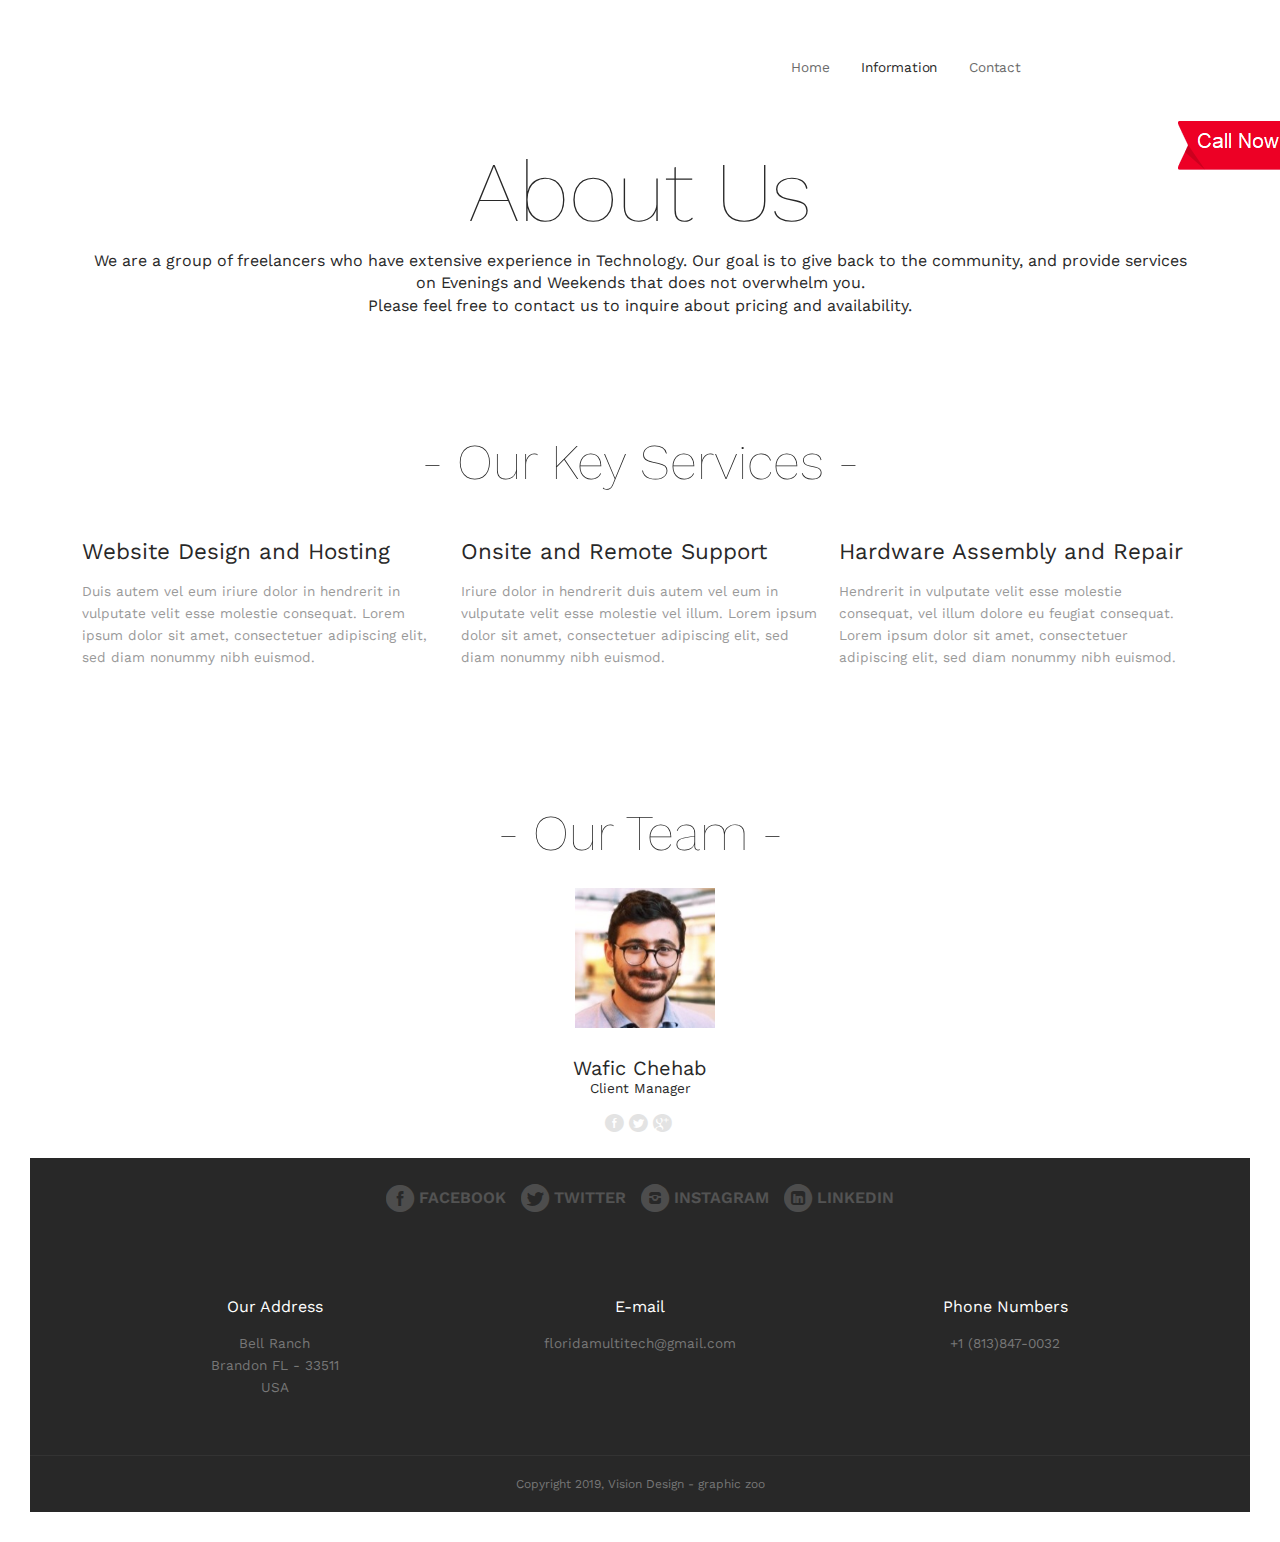
==== commit d5b788a1: "V.04" ====
--- a/about-us.html
+++ b/about-us.html
@@ -59,34 +59,34 @@
             </div>
           </header>
           <section class="section-top-padding background-white">
-            <!--<div class="line">
+            <div class="line">
+              <h2 class="text-s-size-40 text-size-50 text-line-height-1 margin-bottom-10 text-thin text-center"><span class="text-dark">-</span> Our Key Services <span class="text-dark">-</span></h2>
+              <p class="margin-bottom-50 text-center">
+
+              </p>
               <div class="margin">
                 <div class="s-12 m-12 l-4 margin-m-bottom">
-                  <a class="image-hover-zoom margin-bottom" href="/"><img src="img/img-03.jpg" alt=""></a>
-                  <h2>Soluta esse molestie</h2>
+                    <h2>Website Design and Hosting</h2>
                   <p class="margin-bottom">Duis autem vel eum iriure dolor in hendrerit in vulputate velit esse molestie consequat. Lorem ipsum dolor sit amet, consectetuer adipiscing elit, sed diam nonummy nibh euismod.</p>
                 </div>
                 <div class="s-12 m-12 l-4 margin-m-bottom">
-                  <a class="image-hover-zoom margin-bottom" href="/"><img src="img/img-04.jpg" alt=""></a>
-                  <h2>Dolore feugiat nulla</h2>
+
+                  <h2>Onsite and Remote Support</h2>
                   <p class="margin-bottom">Iriure dolor in hendrerit duis autem vel eum in vulputate velit esse molestie vel illum. Lorem ipsum dolor sit amet, consectetuer adipiscing elit, sed diam nonummy nibh euismod.</p>
                 </div>
                 <div class="s-12 m-12 l-4 margin-m-bottom">
-                  <a class="image-hover-zoom margin-bottom" href="/"><img src="img/img-05.jpg" alt=""></a>
-                  <h2>Consequat vel illum</h2>
+
+                  <h2>Hardware Assembly and Repair</h2>
                   <p class="margin-bottom">Hendrerit in vulputate velit esse molestie consequat, vel illum dolore eu feugiat consequat. Lorem ipsum dolor sit amet, consectetuer adipiscing elit, sed diam nonummy nibh euismod.</p>
                 </div>
               </div>
-            </div> -->
+            </div>
           </section>
           <section class="section-top-padding background-white">
             <div class="line">
               <h2 class="text-s-size-40 text-size-50 text-line-height-1 margin-bottom-10 text-thin text-center"><span class="text-dark">-</span> Our Team <span class="text-dark">-</span></h2>
-              <p class="margin-bottom-50 text-center">
-              
-              </p>
+
               <div class="wrapper">
-
                   <div class="padding">
                     <img class="full-img border-image border-primary center" src="img/team-01.jpg" alt="" title="Team" style="height:150px ;width:150px"/>
                     <h3 class="text-s-size-16 text-size-20 text-line-height-1 text-dark margin-top-20 margin-bottom-0 text-center">Wafic Chehab</h3>
@@ -94,87 +94,9 @@
                     <div class="center" style="width: 70px"><a ctarget="_blank" href="https://www.facebook.com"><i class="icon-facebook_circle text-size-20"></i></a> <a target="_blank" href="https://www.twitter.com"><i class="icon-twitter_circle text-size-20 "></i></a> <a target="_blank" href="https://www.google.com"><i class="icon-google_plus_circle text-size-20 "></i></a></div>
                   </div>
 
-              <!--  <div class="item">
-                  <div class="padding">
-                    <img class="full-img border-image border-primary" src="img/team-02.jpg" alt="" title="Team" />
-                    <h3 class="text-s-size-16 text-size-20 text-line-height-1 text-dark margin-top-20 margin-bottom-0">Jane Naismith</h3>
-                    <p class="text-size-14 text-dark margin-bottom-10">Graphic Designer</p>
-                    <a target="_blank" href="https://www.facebook.com"><i class="icon-facebook_circle text-size-20"></i></a> <a target="_blank" href="https://www.google.com"><i class="icon-google_plus_circle text-size-20"></i></a>
-                  </div>
-                </div> -->
-              <!--  <div class="item">
-                  <div class="padding">
-                    <img class="full-img border-image border-primary" src="img/team-03.jpg" alt="" title="Team" />
-                    <h3 class="text-s-size-16 text-size-20 text-line-height-1 text-dark margin-top-20 margin-bottom-0">Mark Stoner</h3>
-                    <p class="text-size-14 text-dark margin-bottom-10">Web Developer</p>
-                    <a target="_blank" href="https://www.facebook.com"><i class="icon-facebook_circle text-size-20"></i></a> <a target="_blank" href="https://www.twitter.com"><i class="icon-twitter_circle text-size-20"></i></a> <a target="_blank" href="https://www.google.com"><i class="icon-google_plus_circle text-size-20"></i></a>
-                  </div>
-                </div> -->
-              <!--  <div class="item">
-                  <div class="padding">
-                    <img class="full-img border-image border-primary" src="img/team-04.jpg" alt="" title="Team" />
-                    <h3 class="text-s-size-16 text-size-20 text-line-height-1 text-dark margin-top-20 margin-bottom-0">John Sandman</h3>
-                    <p class="text-size-14 text-dark margin-bottom-10">Account Manager</p>
-                    <a target="_blank" href="https://www.facebook.com"><i class="icon-facebook_circle text-size-20"></i></a> <a target="_blank" href="https://www.twitter.com"><i class="icon-twitter_circle text-size-20"></i></a> <a target="_blank" href="https://www.google.com"><i class="icon-google_plus_circle text-size-20"></i></a>
-                  </div>
-                </div> -->
-              <!--  <div class="item">
-                  <div class="padding">
-                    <img class="full-img border-image border-primary" src="img/team-05.jpg" alt="" title="Team" />
-                    <h3 class="text-s-size-16 text-size-20 text-line-height-1 text-dark margin-top-20 margin-bottom-0">Melissa Style</h3>
-                    <p class="text-size-14 text-dark margin-bottom-10">Graphic Designer</p>
-                    <a target="_blank" href="https://www.twitter.com"><i class="icon-twitter_circle text-size-20"></i></a> <a target="_blank" href="https://www.google.com"><i class="icon-google_plus_circle text-size-20"></i></a>
-                  </div>
-                </div>
-              </div>-->
             </div>
           </section>
-          <!-- <section class="section background-white">
-            <div class="line">
-              <h2 class="text-s-size-40 text-size-50 text-line-height-1 margin-bottom-10 text-thin text-center"><span class="text-dark">-</span> Our Clients <span class="text-dark">-</span></h2>
-              <p class="margin-bottom-50 text-center">
-              Lorem ipsum dolor sit amet, consectetuer adipiscing elit, sed diam nonummy<br> nibh euismod tincidunt ut laoreet dolore magna aliquam erat volutpat.
-              </p>
-              <div class="margin2x">
-                <div class="s-6 m-4 l-2">
-                  <img class="margin-bottom-40" src="img/logo-5.png" alt="">
-                </div>
-                <div class="s-6 m-4 l-2">
-                  <img class="margin-bottom-40" src="img/logo-2.png" alt="">
-                </div>
-                <div class="s-6 m-4 l-2">
-                  <img class="margin-bottom-40" src="img/logo-3.png" alt="">
-                </div>
-                <div class="s-6 m-4 l-2">
-                  <img class="margin-bottom-40" src="img/logo-4.png" alt="">
-                </div>
-                <div class="s-6 m-4 l-2">
-                  <img class="margin-bottom-40" src="img/logo-5.png" alt="">
-                </div>
-                <div class="s-6 m-4 l-2">
-                  <img class="margin-bottom-40" src="img/logo-1.png" alt="">
-                </div>
-                <div class="s-6 m-4 l-2">
-                  <img class="margin-m-bottom-40" src="img/logo-2.png" alt="">
-                </div>
-                <div class="s-6 m-4 l-2">
-                  <img class="margin-m-bottom-40" src="img/logo-3.png" alt="">
-                </div>
-                <div class="s-6 m-4 l-2">
-                  <img class="margin-m-bottom-40" src="img/logo-4.png" alt="">
-                </div>
-                <div class="s-6 m-4 l-2">
-                  <img class="margin-m-bottom-40" src="img/logo-1.png" alt="">
-                </div>
-                <div class="s-6 m-4 l-2">
-                  <img class="margin-m-bottom-40" src="img/logo-3.png" alt="">
-                </div>
-                <div class="s-6 m-4 l-2">
-                  <img src="img/logo-4.png" alt="">
-                </div>
-              </div>
-            </div>
-          </section> -->
+
         </article>
       </main>
 
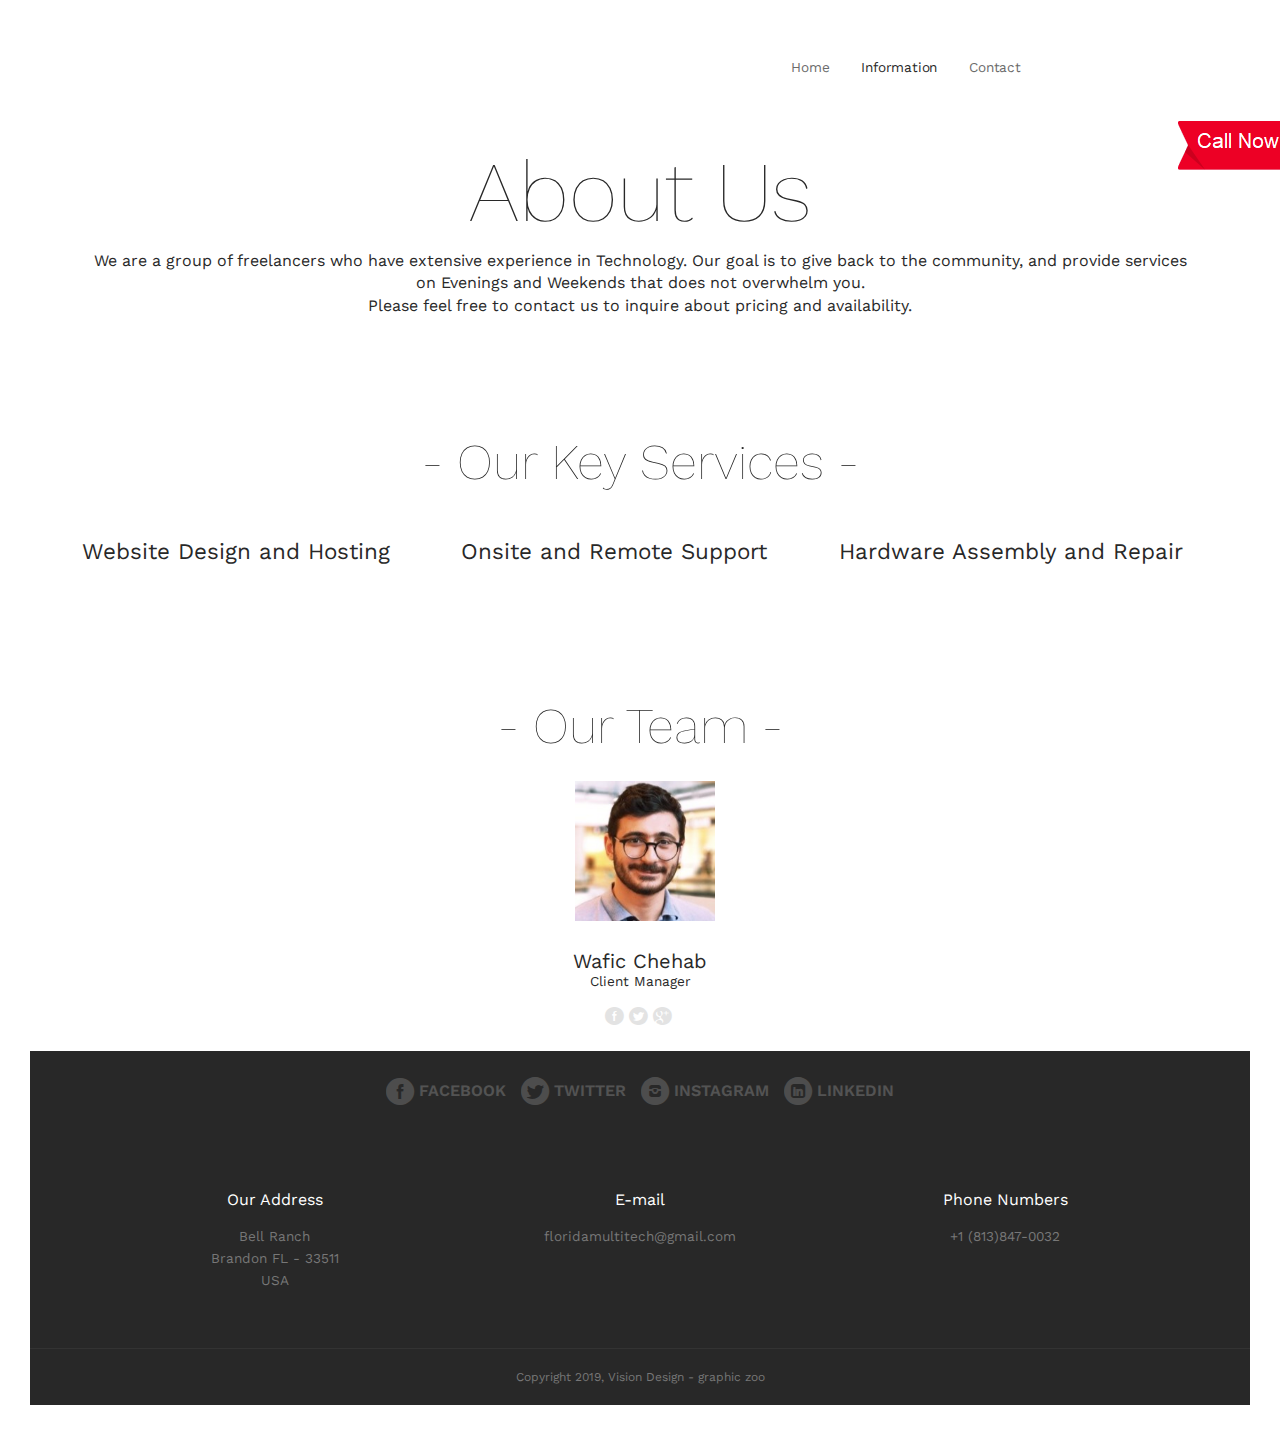
==== commit 85030c37: "v1.0" ====
--- a/about-us.html
+++ b/about-us.html
@@ -67,17 +67,17 @@
               <div class="margin">
                 <div class="s-12 m-12 l-4 margin-m-bottom">
                     <h2>Website Design and Hosting</h2>
-                  <p class="margin-bottom">Duis autem vel eum iriure dolor in hendrerit in vulputate velit esse molestie consequat. Lorem ipsum dolor sit amet, consectetuer adipiscing elit, sed diam nonummy nibh euismod.</p>
+                <!--  <p class="margin-bottom"></p> -->
                 </div>
                 <div class="s-12 m-12 l-4 margin-m-bottom">
 
                   <h2>Onsite and Remote Support</h2>
-                  <p class="margin-bottom">Iriure dolor in hendrerit duis autem vel eum in vulputate velit esse molestie vel illum. Lorem ipsum dolor sit amet, consectetuer adipiscing elit, sed diam nonummy nibh euismod.</p>
+                      <!--  <p class="margin-bottom"></p> -->
                 </div>
                 <div class="s-12 m-12 l-4 margin-m-bottom">
 
                   <h2>Hardware Assembly and Repair</h2>
-                  <p class="margin-bottom">Hendrerit in vulputate velit esse molestie consequat, vel illum dolore eu feugiat consequat. Lorem ipsum dolor sit amet, consectetuer adipiscing elit, sed diam nonummy nibh euismod.</p>
+                      <!--  <p class="margin-bottom"></p> -->
                 </div>
               </div>
             </div>
